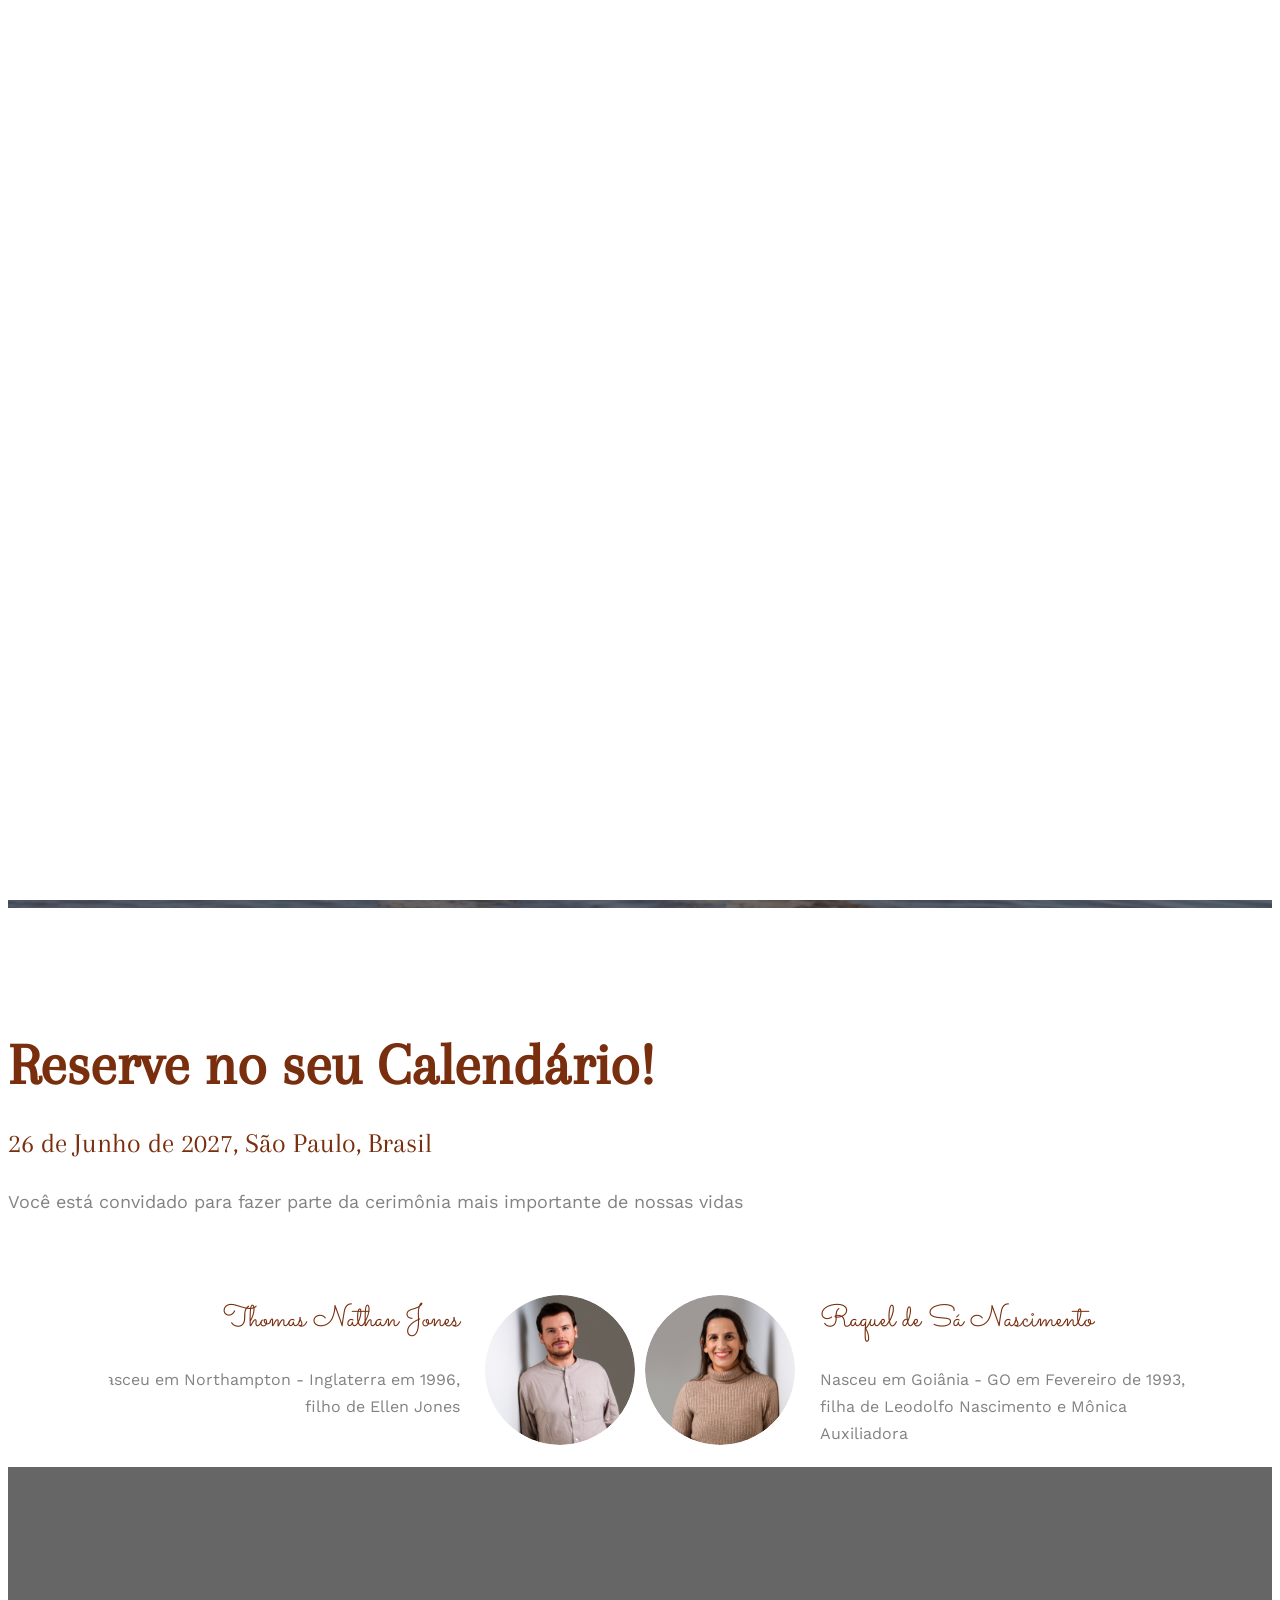
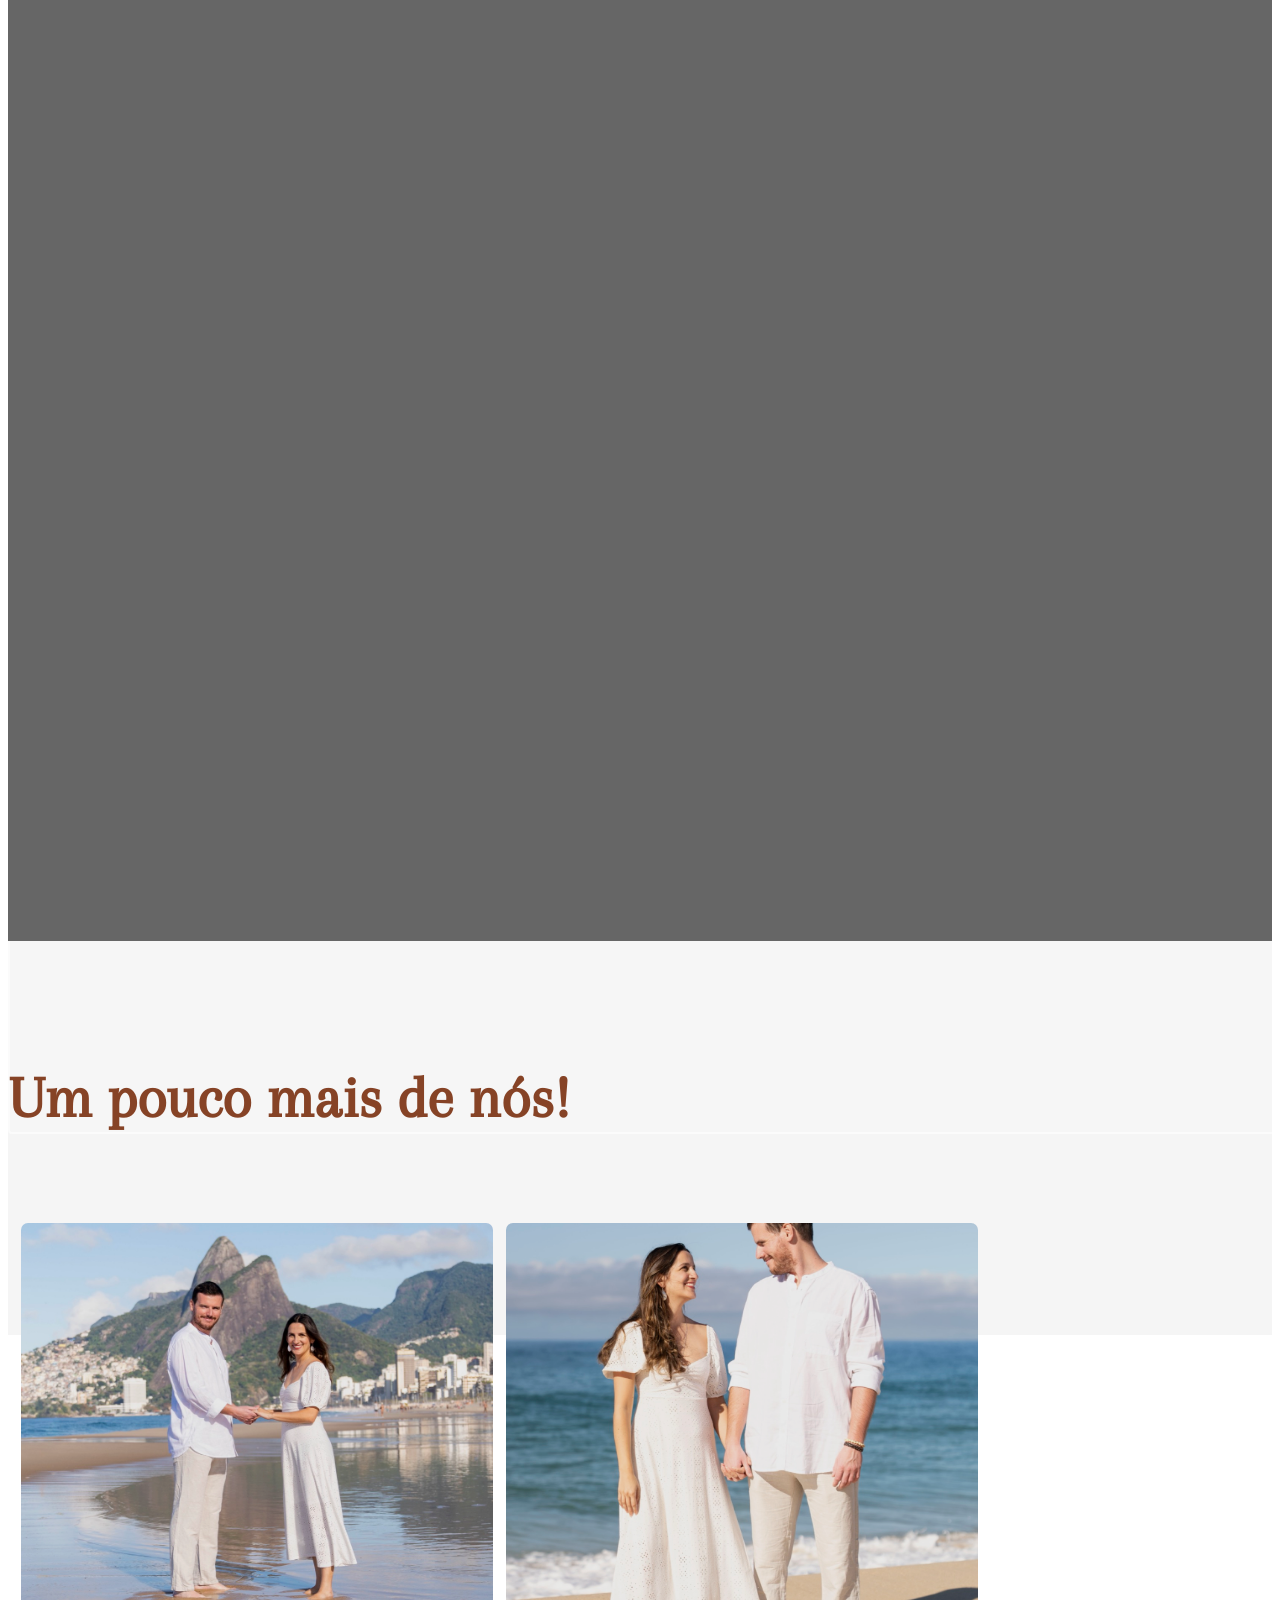
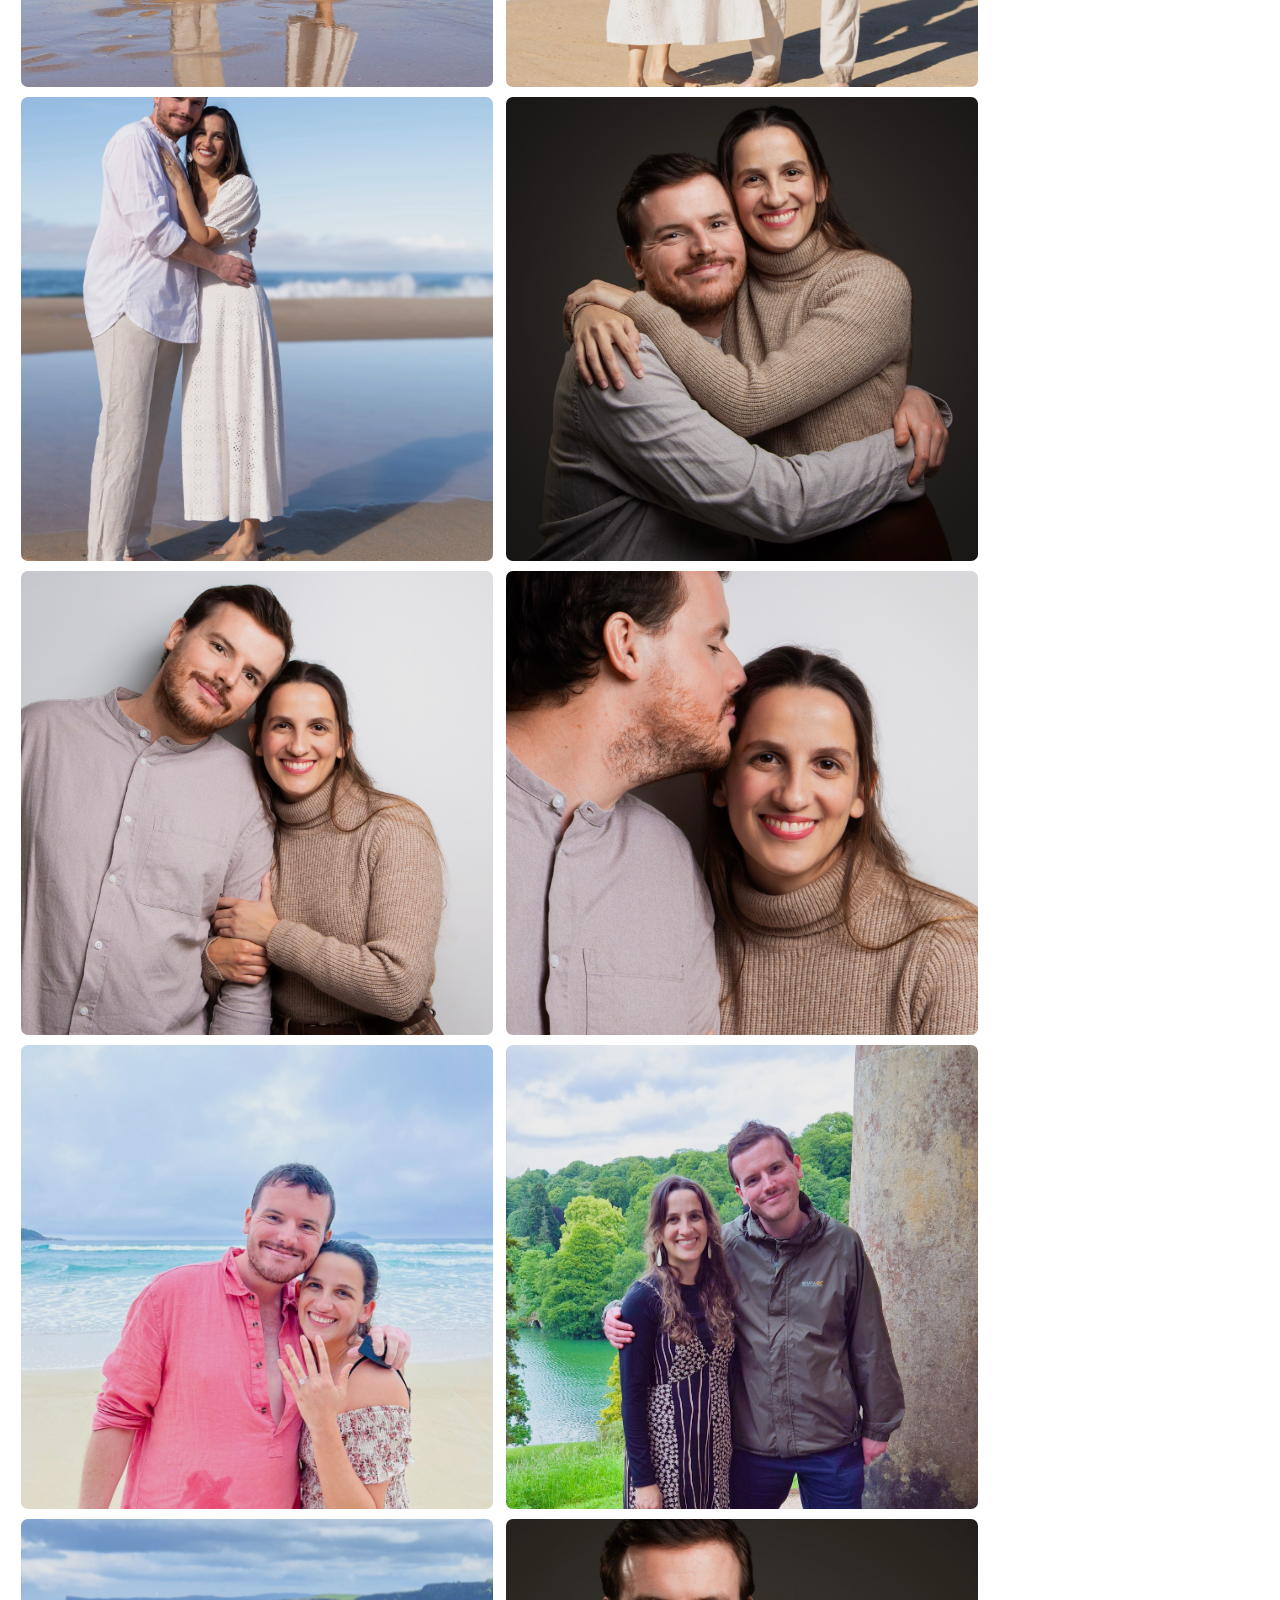
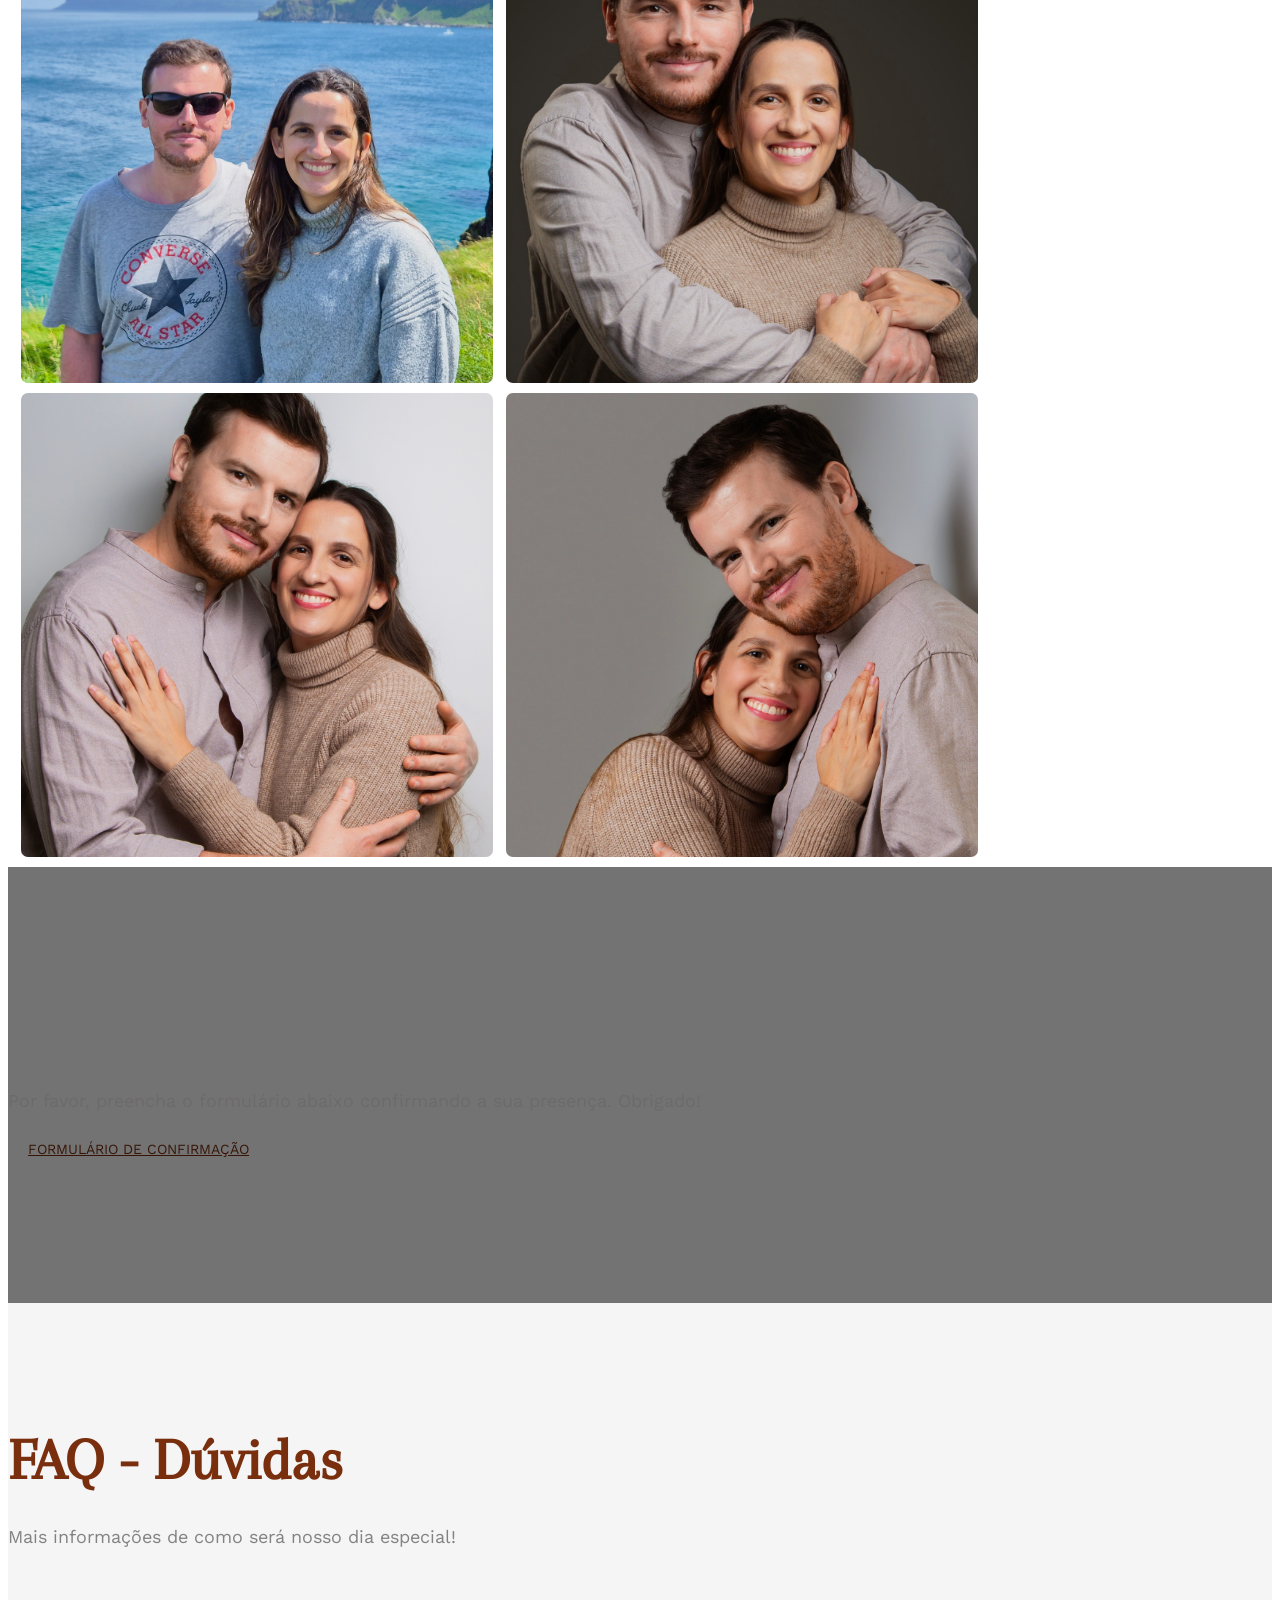
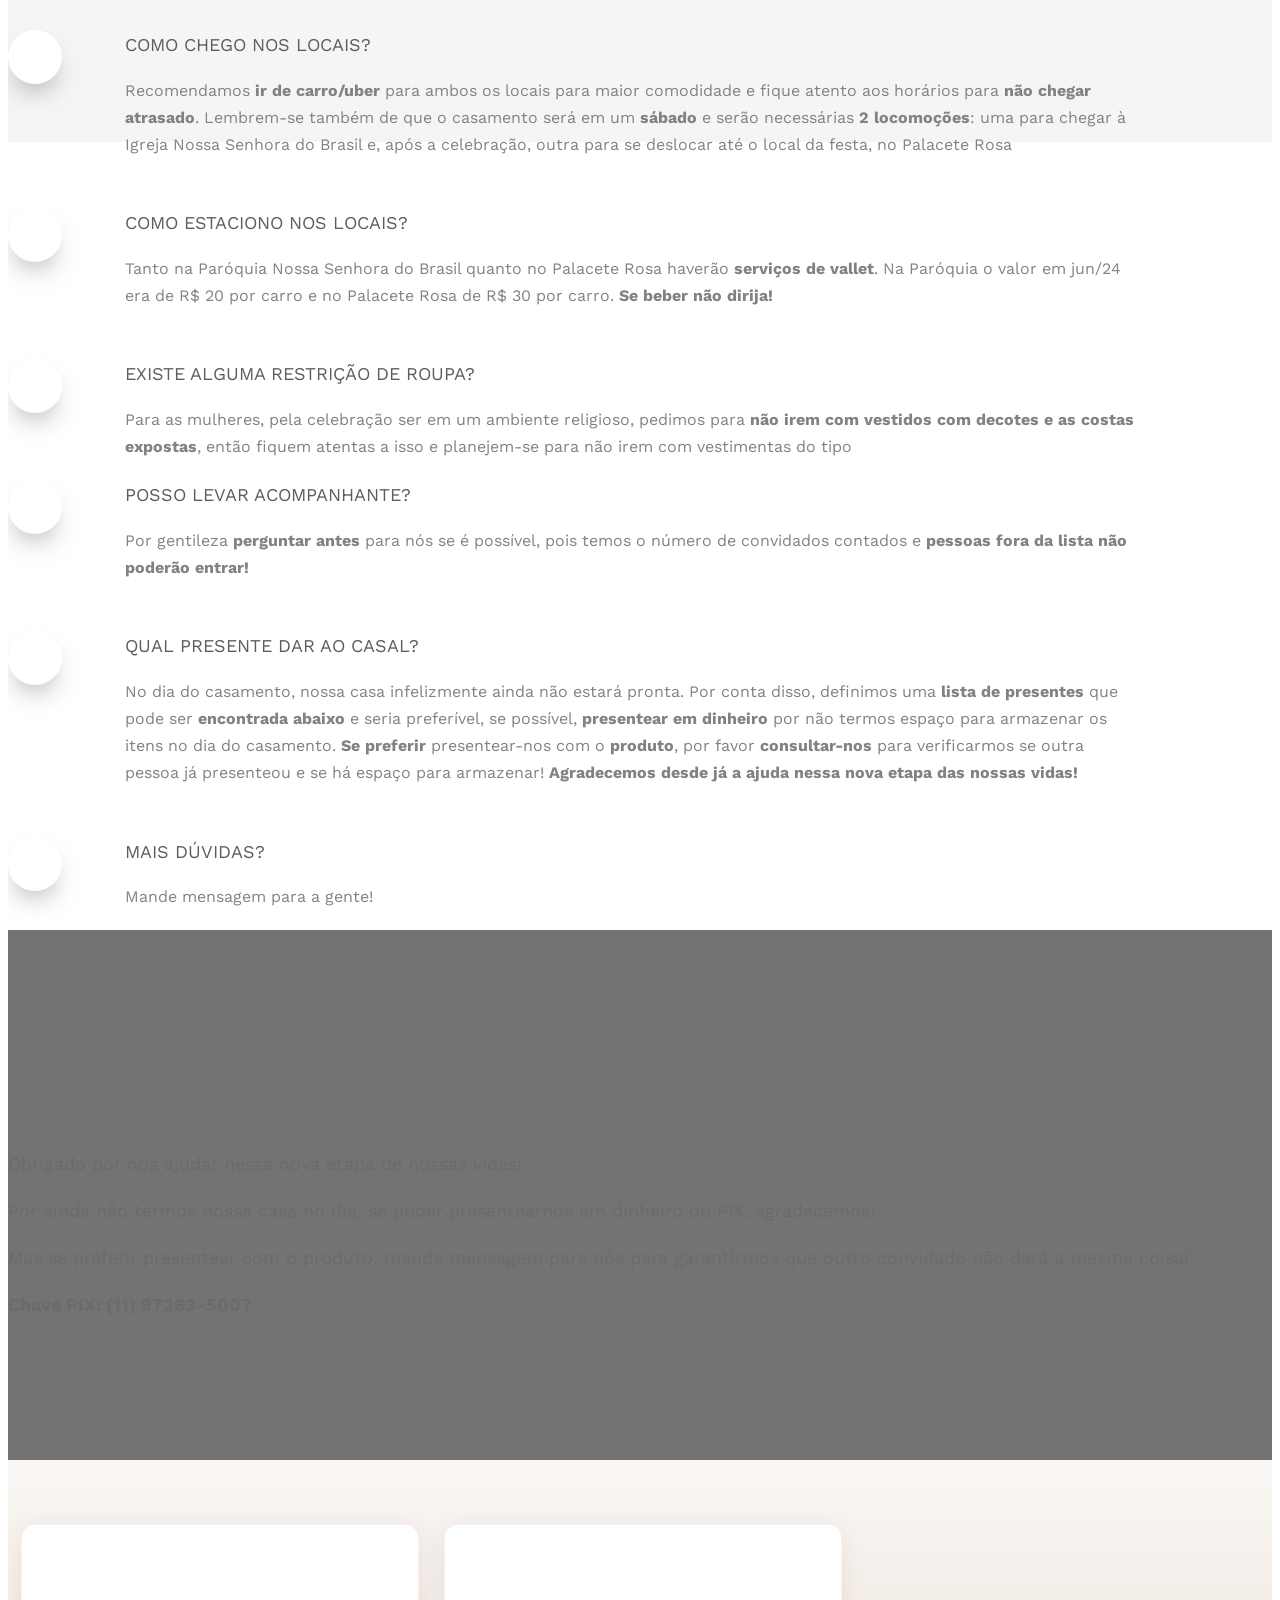
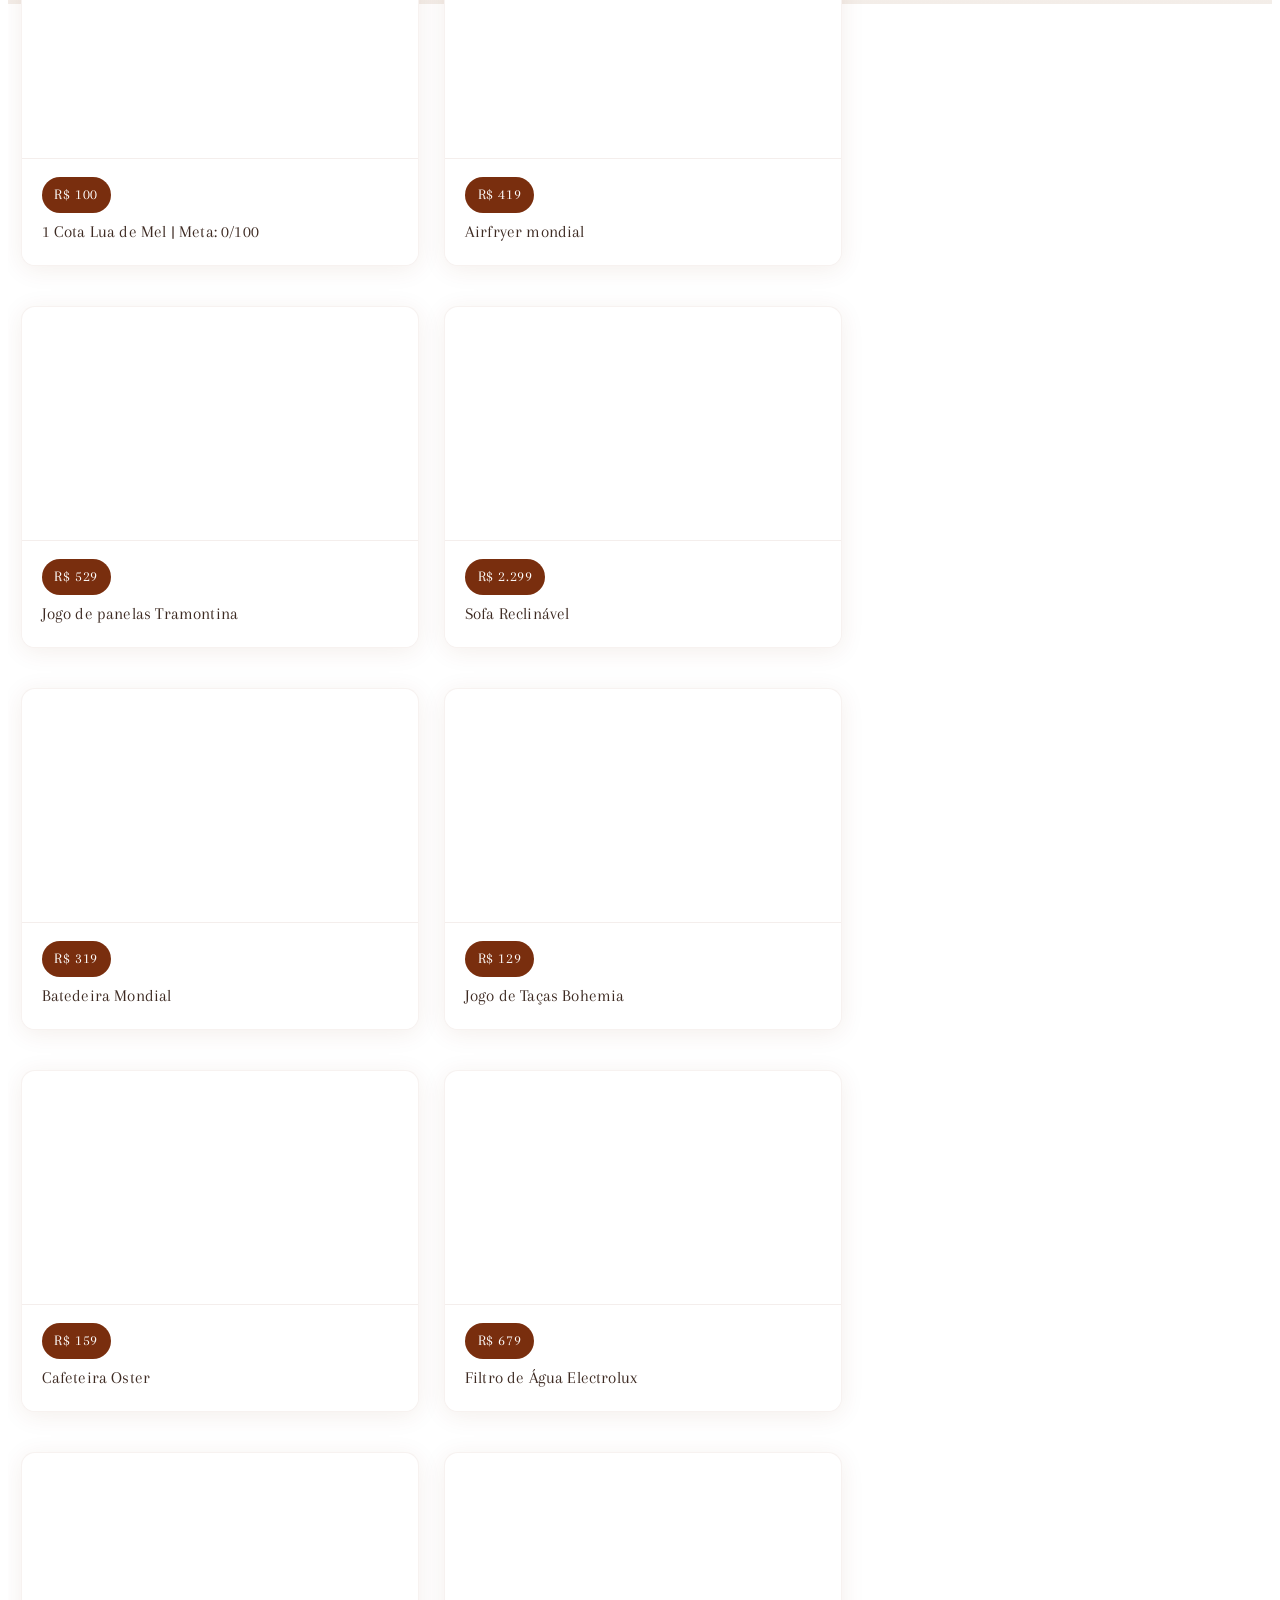
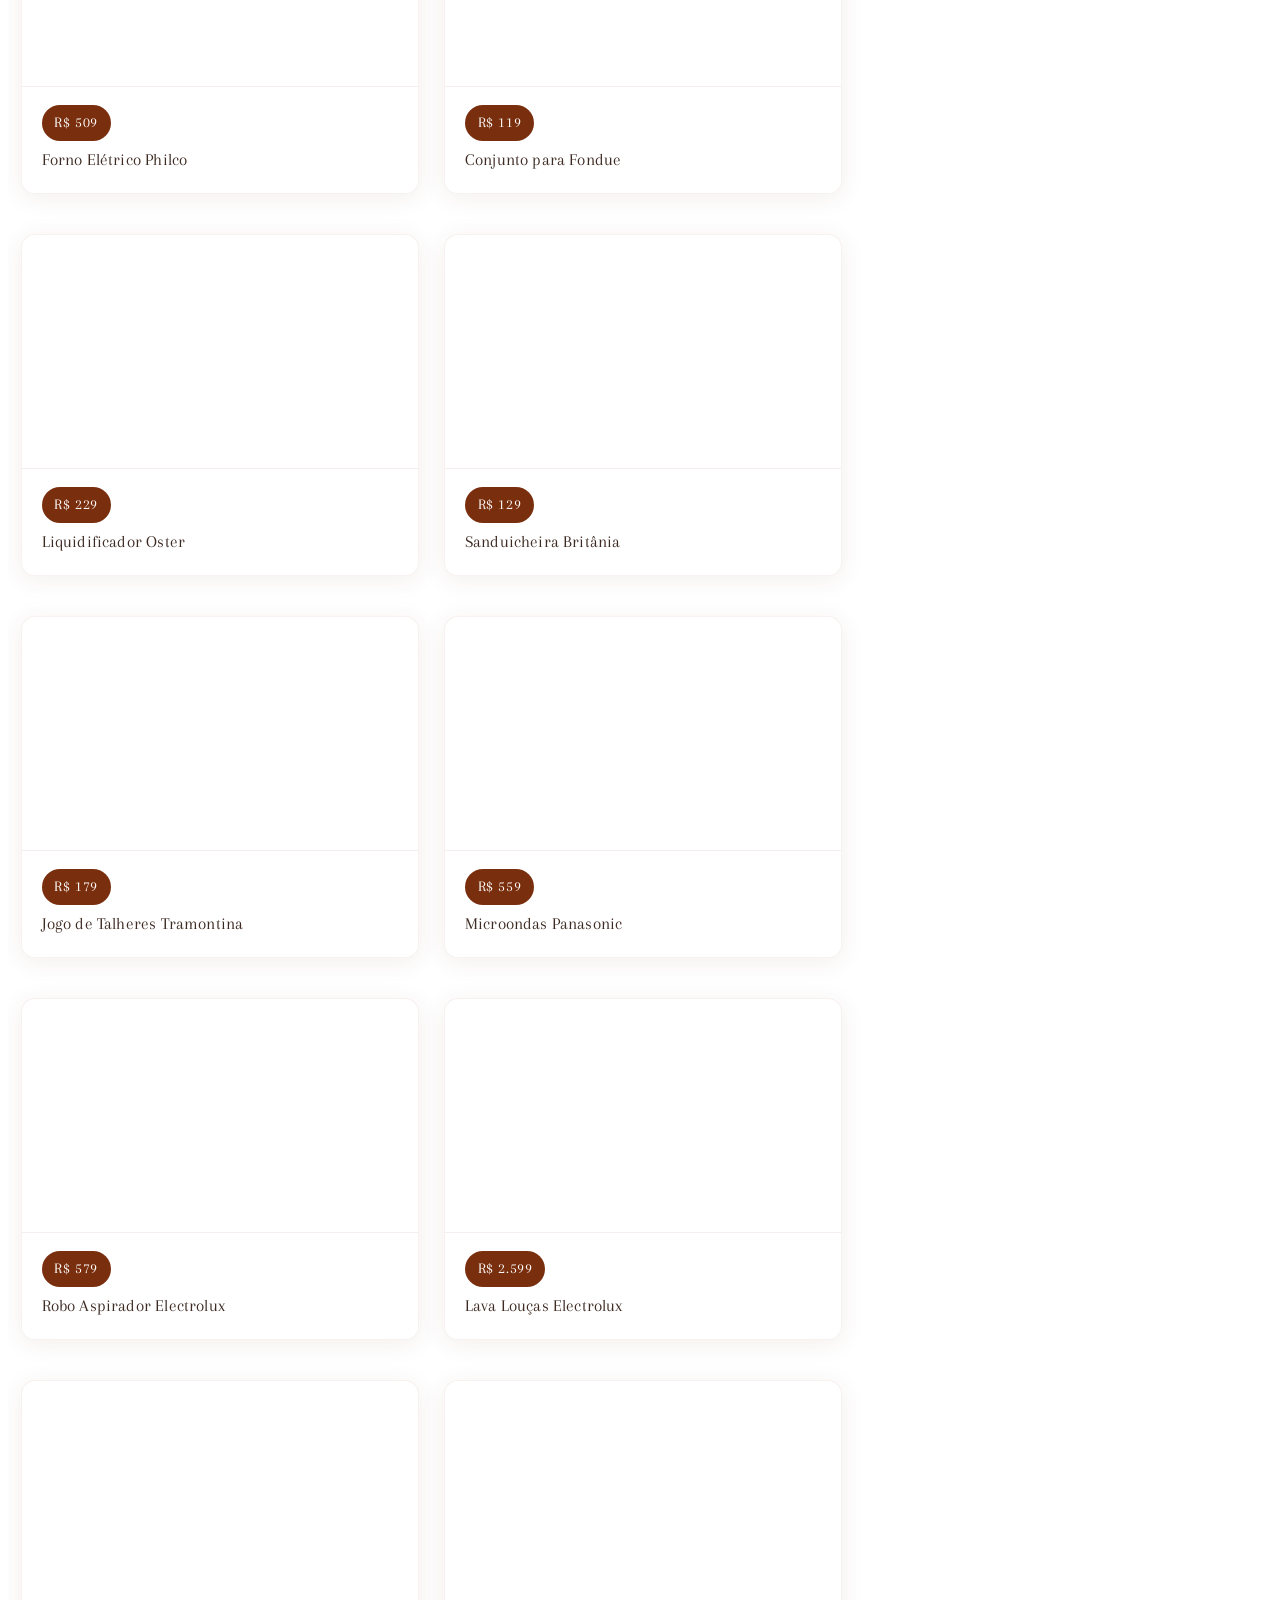
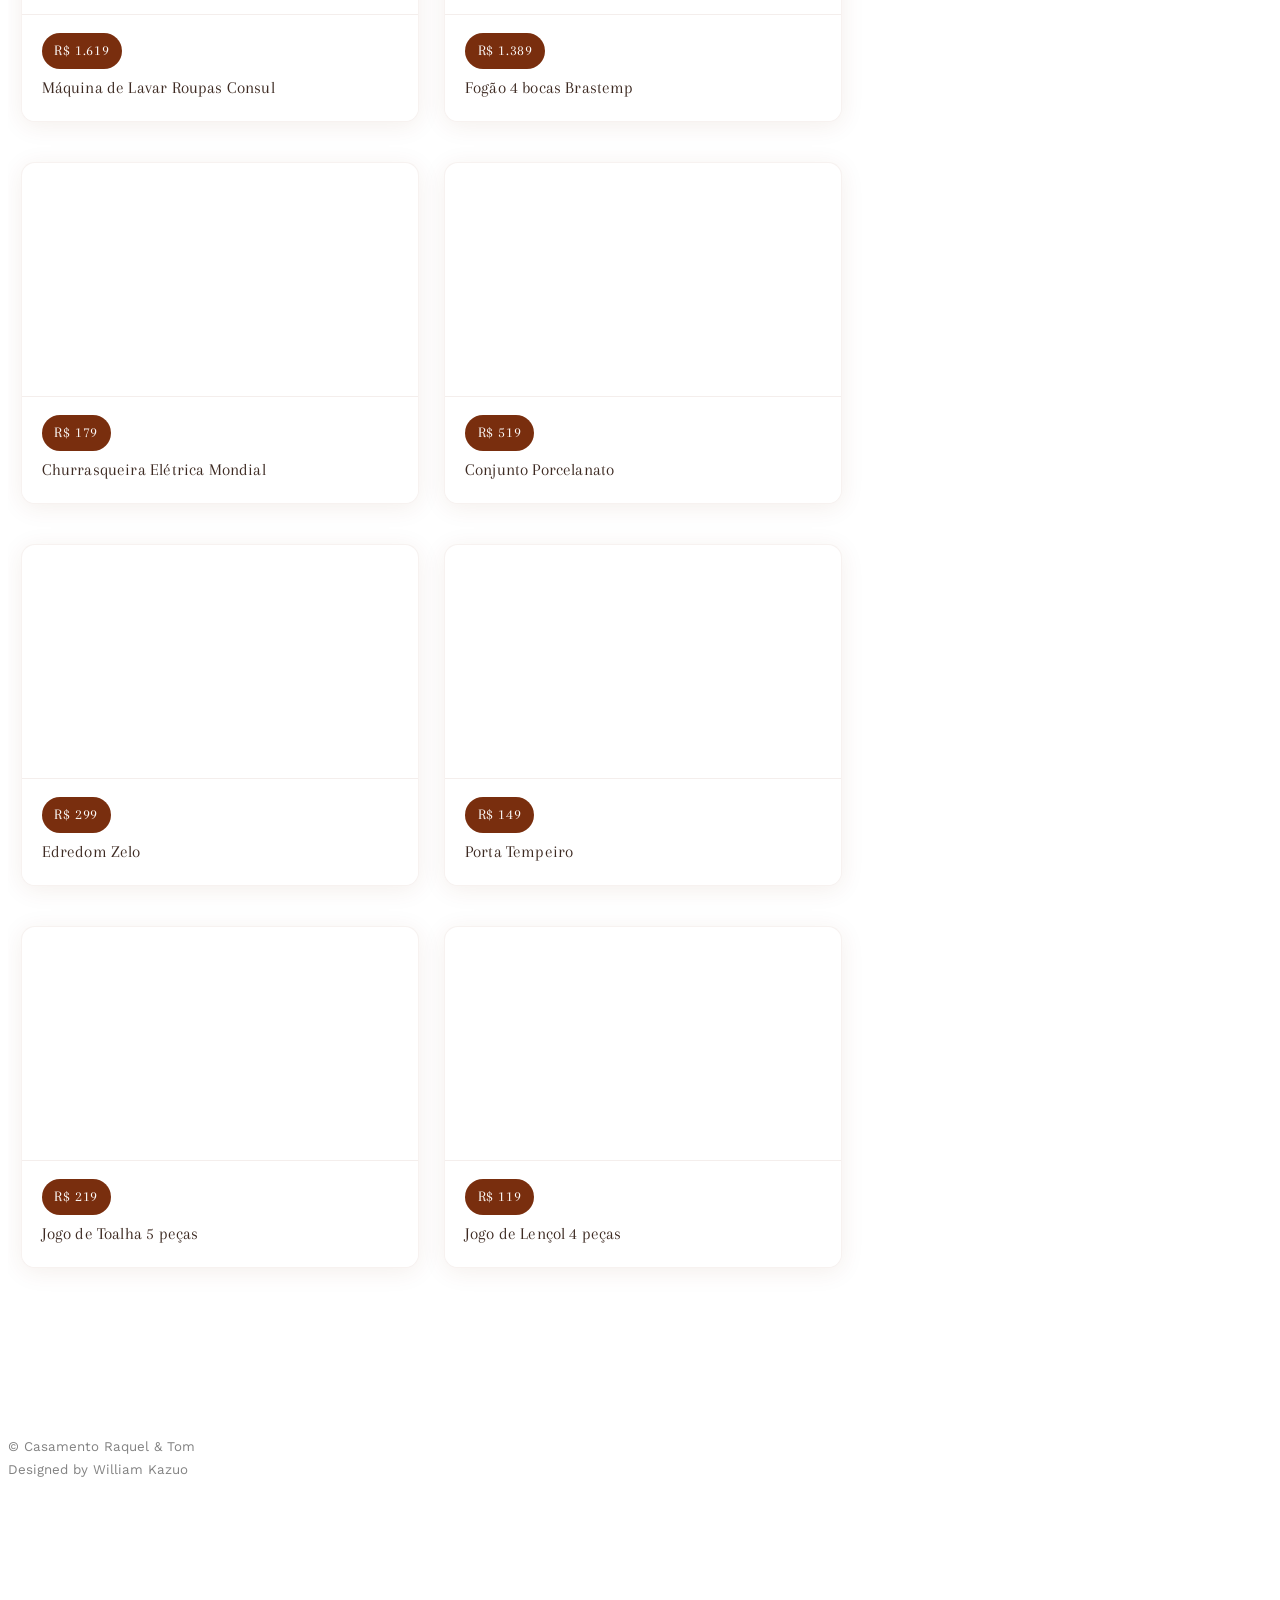
==== index.html @ 631d385f "Launch Raquel and Thomas wedding site for GitHub Pages. Update gallery, couple photos, wedding date," ====
<!DOCTYPE html>
<!--[if lt IE 7]>      <html class="no-js lt-ie9 lt-ie8 lt-ie7"> <![endif]-->
<!--[if IE 7]>         <html class="no-js lt-ie9 lt-ie8"> <![endif]-->
<!--[if IE 8]>         <html class="no-js lt-ie9"> <![endif]-->
<!--[if gt IE 8]><!--> <html class="no-js"> <!--<![endif]-->
	<head>
	<meta charset="utf-8">
	<meta http-equiv="X-UA-Compatible" content="IE=edge">
	<title>Casamento Raquel e Tom</title>
	<meta name="viewport" content="width=device-width, initial-scale=1">
	<!-- <meta name="description" content="Free HTML5 Template by FREEHTML5.CO" />
	<meta name="keywords" content="free html5, free template, free bootstrap, html5, css3, mobile first, responsive" />
	<meta name="author" content="FREEHTML5.CO" /> -->

  <!-- 
	//////////////////////////////////////////////////////

	FREE HTML5 TEMPLATE 
	DESIGNED & DEVELOPED by FREEHTML5.CO
		
	Website: 		http://freehtml5.co/
	Email: 			info@freehtml5.co
	Twitter: 		http://twitter.com/fh5co
	Facebook: 		https://www.facebook.com/fh5co

	//////////////////////////////////////////////////////
	 -->

  	<!-- Facebook and Twitter integration -->
	<meta property="og:title" content=""/>
	<meta property="og:image" content=""/>
	<meta property="og:url" content=""/>
	<meta property="og:site_name" content=""/>
	<meta property="og:description" content=""/>
	<meta name="twitter:title" content="" />
	<meta name="twitter:image" content="" />
	<meta name="twitter:url" content="" />
	<meta name="twitter:card" content="" />

	<link href='https://fonts.googleapis.com/css?family=Work+Sans:400,300,600,400italic,700' rel='stylesheet' type='text/css'>
	<link href="https://fonts.googleapis.com/css2?family=Arapey:ital@0;1&family=Sacramento&display=swap" rel="stylesheet">
	
	<!-- Animate.css -->
	<link rel="stylesheet" href="css/animate.css">
	<!-- Icomoon Icon Fonts-->
	<link rel="stylesheet" href="css/icomoon.css">
	<!-- Bootstrap  -->
	<link rel="stylesheet" href="css/bootstrap.css">

	<!-- Magnific Popup -->
	<link rel="stylesheet" href="css/magnific-popup.css">

	<!-- Owl Carousel  -->
	<link rel="stylesheet" href="css/owl.carousel.min.css">
	<link rel="stylesheet" href="css/owl.theme.default.min.css">

	<!-- Theme style  -->
	<link rel="stylesheet" href="css/style.css">

	<!-- Modernizr JS -->
	<script src="js/modernizr-2.6.2.min.js"></script>
	<!-- FOR IE9 below -->
	<!--[if lt IE 9]>
	<script src="js/respond.min.js"></script>
	<![endif]-->

	</head>
	<body>
		
	<div class="fh5co-loader"></div>
	
	<div id="page">
	<nav class="fh5co-nav" role="navigation">
		<div class="container">
			<div class="row">
				<div class="col-xs-2">
					<div id="fh5co-logo"><a href="index.html">R&T</a></div>
				</div>
				<!-- <div class="col-xs-10 text-right menu-1">
					<ul>
						<li class="active"><a href="index.html">Início</a></li>
						<li class="has-dropdown">
							<a href="#id-data">Data</a>
							<a href="#id-local">Localização</a>
							<a href="#id-fotos">Galeria de Fotos</a>
							<a href="#id-formulario">Confirmar Presença</a>
							<a href="#id-faq">FAQ</a>
							<a href="#id-produtos">Lista de Presentes</a>
						</li>
					</ul>
				</div> -->
			</div>
			
		</div>
	</nav>

	<header id="fh5co-header" class="fh5co-cover" role="banner" style="background-image:url(images/pre_wedding_capa_site%202.jpg);">
		<div class="overlay"></div>
		<div class="container">
			<div class="row">
				<div class="col-md-8 col-md-offset-2 text-center">
					<div class="display-t">
						<div class="display-tc animate-box" data-animate-effect="fadeIn">
							<h1>Raquel &amp; Tom</h1>
							<h2>O dia mais esperado por nós está chegando!</h2>
							<div class="simply-countdown simply-countdown-one"></div>
						</div>
					</div>
				</div>
			</div>
		</div>
	</header>
	
	<!-- <header id="fh5co-header" class="fh5co-cover" role="banner" style="background-image:url(images/pre_wedding_bosque.jpg);" data-stellar-background-ratio="0.5">
		<div class="overlay"></div>
		<div class="container">
			<div class="row">
				<div class="col-md-8 col-md-offset-2 text-center">
					<div class="display-t">
						<div class="display-tc animate-box" data-animate-effect="fadeIn">
							<h1>Raquel &amp; Tom</h1>
							<h2>O dia mais esperado por nós está chegando!</h2>
							<div class="simply-countdown simply-countdown-one"></div>
							<p><a href="#" class="btn btn-default btn-sm">Save the date</a></p>
						</div>
					</div>
				</div>
			</div>
		</div>
	</header> -->


	<div id="fh5co-couple">
		<div class="container">
			<div class="row">
				<div class="col-md-8 col-md-offset-2 text-center fh5co-heading animate-box">
					<h2>Reserve no seu Calendário!</h2>
					<h3>26 de Junho de 2027, São Paulo, Brasil</h3>
					<p>Você está convidado para fazer parte da cerimônia mais importante de nossas vidas</p>
				</div>
			</div>
			<div class="couple-wrap animate-box">
				<div class="couple-half">
					<div class="groom">
						<img src="images/groom.jpg" alt="groom" class="img-responsive">
					</div>
					<div class="desc-groom">
						<h3>Thomas Nathan Jones</h3>
						<p>Nasceu em Northampton - Inglaterra em 1996, filho de Ellen Jones</p>
					</div>
				</div>
				<p class="heart text-center"><i class="icon-heart2"></i></p>
				<div class="couple-half">
					<div class="bride">
						<img src="images/bride.jpg" alt="bride" class="img-responsive">
					</div>
					<div class="desc-bride">
						<h3>Raquel de Sá Nascimento</h3>
						<p>Nasceu em Goiânia - GO em Fevereiro de 1993, filha de Leodolfo Nascimento e Mônica Auxiliadora</p>
					</div>
				</div>
			</div>
		</div>
	</div>

	<div id="fh5co-event" class="fh5co-bg" style="background-image:url(images/img_bg_3.jpg);">
		<div class="overlay"></div>
		<div class="container">
			<div class="row">
				<div class="col-md-8 col-md-offset-2 text-center fh5co-heading animate-box">
					<span>Localização e Horários</span>
					<h2>Detalhes do casamento</h2>
				</div>
			</div>
			<div class="row">
				<div class="display-t">
					<div class="display-tc">
						<div class="col-md-10 col-md-offset-1">
							<div class="col-md-6 col-sm-6 text-center">
								<div class="event-wrap animate-box">
									<h3>Cerimônia Principal</h3>
									<div class="event-col">
										<i class="icon-clock"></i>
										<span>16:30</span>
										<span>18:00</span>
									</div>
									<div class="event-col">
										<i class="icon-calendar"></i>
										<span>Sábado 26</span>
										<span>Junho, 2027</span>
									</div>
									<p>Nossa Senhora do Brasil</p>
									<iframe src="https://www.google.com/maps/embed?pb=!1m18!1m12!1m3!1d3656.9714851756394!2d-46.6751735882285!3d-23.569467578705954!2m3!1f0!2f0!3f0!3m2!1i1024!2i768!4f13.1!3m3!1m2!1s0x94ce577d17e29ce1%3A0xe2f8d3bf0f569d98!2sPar%C3%B3quia%20Nossa%20Senhora%20do%20Brasil!5e0!3m2!1spt-BR!2sbr!4v1696634106537!5m2!1spt-BR!2sbr" width="260" height="200" style="border:0;" allowfullscreen="" loading="lazy" referrerpolicy="no-referrer-when-downgrade"></iframe>
								</div>
							</div>
							<div class="col-md-6 col-sm-6 text-center">
								<div class="event-wrap animate-box">
									<h3>Festa de Casamento</h3>
									<div class="event-col">
										<i class="icon-clock"></i>
										<span>19:00</span>
										<span>23:00</span>
									</div>
									<div class="event-col">
										<i class="icon-calendar"></i>
										<span>Sábado 26</span>
										<span>Junho, 2027</span>
									</div>
									<p>Palacete Rosa</p>
									<iframe src="https://www.google.com/maps/embed?pb=!1m18!1m12!1m3!1d1776.2448850126837!2d-46.60852168227799!3d-23.58332086242448!2m3!1f0!2f0!3f0!3m2!1i1024!2i768!4f13.1!3m3!1m2!1s0x94ce5bde209d637d%3A0xde8287103c374ade!2sPalacete%20Rosa!5e0!3m2!1spt-BR!2sbr!4v1696634275129!5m2!1spt-BR!2sbr" width="260" height="200" style="border:0;" allowfullscreen="" loading="lazy" referrerpolicy="no-referrer-when-downgrade"></iframe>
								</div>
							</div>
						</div>
					</div>
				</div>
			</div>
		</div>
	</div>

	
	<div id="fh5co-gallery" class="fh5co-section-gray">
		<div class="container">
			<div class="row">
				<div class="col-md-8 col-md-offset-2 text-center fh5co-heading animate-box">
					<!-- <span>Um pouco mais de nós!</span> -->
					<h2>Um pouco mais de nós!</h2>
					<!-- <p>Far far away, behind the word mountains, far from the countries Vokalia and Consonantia, there live the blind texts.</p> -->
				</div>
			</div>
			<div class="row row-bottom-padded-md">
				<div class="col-md-12">
					<ul id="fh5co-gallery-list">
						
						<li class="one-third animate-box" data-animate-effect="fadeIn" style="background-image: url(images/gallery/rio_1.jpg); "> 
						</li>
						
						<li class="one-third animate-box" data-animate-effect="fadeIn" style="background-image: url(images/gallery/rio_2.jpg); ">
						</li>

						<li class="one-third animate-box" data-animate-effect="fadeIn" style="background-image: url(images/gallery/rio_3.jpg); ">
						</li>

						<li class="one-third animate-box" data-animate-effect="fadeIn" style="background-image: url(images/gallery/studio_mid_1.jpg); ">
						</li>

						<li class="one-third animate-box" data-animate-effect="fadeIn" style="background-image: url(images/gallery/studio_mid_2.jpg); ">
						</li>

						<li class="one-third animate-box" data-animate-effect="fadeIn" style="background-image: url(images/gallery/studio_mid_3.jpg); ">
						</li>

						<li class="one-third animate-box" data-animate-effect="fadeIn" style="background-image: url(images/gallery/travel_1.jpg); ">
						</li>

						<li class="one-third animate-box" data-animate-effect="fadeIn" style="background-image: url(images/gallery/travel_2.jpg); ">
						</li>

						<li class="one-third animate-box" data-animate-effect="fadeIn" style="background-image: url(images/gallery/travel_3.jpg); ">
						</li>

						<li class="one-third animate-box" data-animate-effect="fadeIn" style="background-image: url(images/gallery/studio_1.jpg); ">
						</li>

						<li class="one-third animate-box" data-animate-effect="fadeIn" style="background-image: url(images/gallery/studio_2.jpg); ">
						</li>

						<li class="one-third animate-box" data-animate-effect="fadeIn" style="background-image: url(images/gallery/studio_3.jpg); ">
						</li>

					</ul>		
				</div>
			</div>
		</div>
	</div>

	<div id="fh5co-started" class="fh5co-bg" style="background-image:url(images/img_bg_4.jpg);">
		<div class="overlay"></div>
		<div class="container">
			<div class="row animate-box">
				<div class="col-md-8 col-md-offset-2 text-center fh5co-heading">
					<h2>Você irá celebrar com a gente?</h2>
					<p>Por favor, preencha o formulário abaixo confirmando a sua presença. Obrigado!</p>
					<p><a href="https://forms.gle/J3HtWpuKausVk1jC8" class="btn btn-default btn-sm">Formulário de confirmação</a></p>

				</div>
			</div>
			<!-- <div class="row animate-box">
				<div class="col-md-10 col-md-offset-1">
					<form class="form-inline">
						<div class="col-md-4 col-sm-4">
							<div class="form-group">
								<label for="name" class="sr-only">Nome</label>
								<input type="name" class="form-control" id="name" placeholder="Name">
							</div>
						</div>
						<div class="col-md-4 col-sm-4">
							<div class="form-group">
								<label for="email" class="sr-only">Email</label>
								<input type="email" class="form-control" id="email" placeholder="Email">
							</div>
						</div>
						<div class="col-md-4 col-sm-4">
							<button type="submit" class="btn btn-default btn-block">Eu vou</button>
						</div>
					</form>
				</div>
			</div> -->
		</div>
	</div>

	
	<div id="fh5co-services" class="fh5co-section-gray">
		<div class="container">
			<div class="row animate-box">
				<div class="col-md-8 col-md-offset-2 text-center fh5co-heading">
					<h2>FAQ - Dúvidas</h2>
					<p>Mais informações de como será nosso dia especial!</p>
				</div>
			</div>
			
			<div class="row">
				<div class="col-md-6">
					
					<div class="feature-left animate-box" data-animate-effect="fadeInLeft">
						<span class="icon">
							<i class="icon-location-pin"></i>
						</span>
						<div class="feature-copy">
							<h3>Como chego nos locais?</h3>
							<p>Recomendamos <strong>ir de carro/uber</strong> para ambos os locais para maior comodidade e fique atento aos horários para <strong>não chegar atrasado</strong>. Lembrem-se também de que o casamento será em um <strong>sábado</strong> e serão necessárias <strong>2 locomoções</strong>: uma para chegar à Igreja Nossa Senhora do Brasil e, após a celebração, outra para se deslocar até o local da festa, no Palacete Rosa</p>
						</div>
					</div>

					<div class="feature-left animate-box" data-animate-effect="fadeInLeft">
						<span class="icon">
							<i class="icon-location2"></i>
						</span>
						<div class="feature-copy">
							<h3>Como estaciono nos locais?</h3>
							<p>Tanto na Paróquia Nossa Senhora do Brasil quanto no Palacete Rosa haverão <strong>serviços de vallet</strong>. Na Paróquia o valor em jun/24 era de R$ 20 por carro e no Palacete Rosa de R$ 30 por carro. <strong>Se beber não dirija!</strong></p>
						</div>
					</div>

					<div class="feature-left animate-box" data-animate-effect="fadeInLeft">
						<span class="icon">
							<i class="icon-hand"></i>
						</span>
						<div class="feature-copy">
							<h3>Existe alguma restrição de roupa?</h3>
							<p>Para as mulheres, pela celebração ser em um ambiente religioso, pedimos para <strong>não irem com vestidos com decotes e as costas expostas</strong>, então fiquem atentas a isso e planejem-se para não irem com vestimentas do tipo</p>
						</div>
					</div>

				</div>
				
				<div class="col-md-6">
					
					<div class="feature-left animate-box" data-animate-effect="fadeInLeft">
						<span class="icon">
							<i class="icon-head"></i>
						</span>
						<div class="feature-copy">
							<h3>Posso levar acompanhante?</h3>
							<p>Por gentileza <strong>perguntar antes </strong>para nós se é possível, pois temos o número de convidados contados e <strong>pessoas fora da lista não poderão entrar!</strong></p>
						</div>
					</div>
	
					<div class="feature-left animate-box" data-animate-effect="fadeInLeft">
						<span class="icon">
							<i class="icon-shopping-bag"></i>
						</span>
						<div class="feature-copy">
							<h3>Qual presente dar ao casal?</h3>
							<p>No dia do casamento, nossa casa infelizmente ainda não estará pronta. Por conta disso, definimos uma <strong>lista de presentes </strong>que pode ser <strong>encontrada abaixo</strong> e seria preferível, se possível,  <strong>presentear em dinheiro</strong> por não termos espaço para armazenar os itens no dia do casamento. <strong>Se preferir </strong>presentear-nos com o <strong>produto</strong>, por favor <strong>consultar-nos </strong>para verificarmos se outra pessoa já presenteou e se há espaço para armazenar! <strong>Agradecemos desde já a ajuda nessa nova etapa das nossas vidas!</strong></p>
						</div>
					</div>

					<div class="feature-left animate-box" data-animate-effect="fadeInLeft">
						<span class="icon">
							<i class="icon-info"></i>
						</span>
						<div class="feature-copy">
							<h3>Mais Dúvidas?</h3>
							<p>Mande mensagem para a gente!</p>
						</div>
					</div>
				</div>

			</div>

		</div>
	</div>


	<div id="fh5co-started" class="fh5co-bg" style="background-image:url(images/img_bg_5.jpg);">
		<div class="overlay"></div>
		<div class="container">
			<div class="row animate-box">
				<div class="col-md-8 col-md-offset-2 text-center fh5co-heading">
					<h2>Lista de presentes</h2>
					<p>Obrigado por nos ajudar nessa nova etapa de nossas vidas!</p> 
					<p>Por ainda não termos nossa casa no dia, se puder presentearnos em dinheiro ou PIX, agradecemos!</p>
					<p>Mas se preferir presentear com o produto, manda mensagem para nós para garantirmos que outro convidado não dará a mesma coisa!</p> 
					<p> <strong> Chave PIX: (11) 97263-5007</strong></p>
				</div>
			</div>
		</div>
	</div>
	
	<div id="fh5co-gifts" class="fh5co-section-gray gift-registry">
		<div class="container">
			<!-- <div class="row">
				<div class="col-md-8 col-md-offset-2 text-center fh5co-heading animate-box">
					<span>Quer nos ajudar na nossa nova etapa da vida?</span>
					<h2>Lista de presentes!</h2>
					<p>Agradecemos qualquer ajuda nessa nossa nova etapa! Se puder, por ainda não termos nossa casa, presentearnos em dinheiro ou PIX, agradecemos! Mas claro, se preferir presentear alguma outra coisa, manda mensagem para nós só para garantirmos que outro convidado não dará a mesma coisa! <strong> Chave PIX: (11) 97263-5007</strong></p>
				</div>
			</div> -->
			<div class="row row-bottom-padded-md">
				<div class="col-md-12">
					<ul id="fh5co-gifts-list" class="gift-registry-list">
						
					<li class="one-third animate-box" data-animate-effect="fadeIn" style="background-image: url(images/produtos/honeymoon.png); "> 
						<!-- <a href="#"> -->
							<div class="case-studies-summary">
								<span>R$ 100</span>
								<h2> 1 Cota Lua de Mel | Meta: 0/100 </h2>
							</div>
						</a>
					</li>
					
					<li class="one-third animate-box" data-animate-effect="fadeIn" style="background-image: url(images/produtos/airfryer1.jpg); "> 
						<!-- <a href="#"> -->
							<div class="case-studies-summary">
								<span>R$ 419</span>
								<h2>Airfryer mondial</h2>
							</div>
						</a>
					</li>
					
					<li class="one-third animate-box" data-animate-effect="fadeIn" style="background-image: url(images/produtos/panelas1.png); ">
						<!-- <a href="#" class="color-2"> -->
							<div class="case-studies-summary">
								<span>R$ 529</span>
								<h2>Jogo de panelas Tramontina</h2>
							</div>
						</a>
					</li>

					<li class="one-third animate-box" data-animate-effect="fadeIn" style="background-image: url(images/produtos/sofa1.png); ">
						<!-- <a href="#" class="color-3"> -->
							<div class="case-studies-summary">
								<span>R$ 2.299</span>
								<h2>Sofa Reclinável</h2>
							</div>
						</a>
					</li>

					<li class="one-third animate-box" data-animate-effect="fadeIn" style="background-image: url(images/produtos/batededeira1.jpg); ">
						<!-- <a href="#" class="color-3"> -->
							<div class="case-studies-summary">
								<span>R$ 319</span>
								<h2>Batedeira Mondial</h2>
							</div>
						</a>
					</li>

					<li class="one-third animate-box" data-animate-effect="fadeIn" style="background-image: url(images/produtos/taças1.jpg); ">
						<!-- <a href="#" class="color-3"> -->
							<div class="case-studies-summary">
								<span>R$ 129</span>
								<h2>Jogo de Taças Bohemia</h2>
							</div>
						</a>
					</li>

					<li class="one-third animate-box" data-animate-effect="fadeIn" style="background-image: url(images/produtos/cafeteira1.jpg); ">
						<!-- <a href="#" class="color-3"> -->
							<div class="case-studies-summary">
								<span>R$ 159</span>
								<h2>Cafeteira Oster</h2>
							</div>
						</a>
					</li>

					<li class="one-third animate-box" data-animate-effect="fadeIn" style="background-image: url(images/produtos/filtro_agua1.jpg); ">
						<!-- <a href="#" class="color-3"> -->
							<div class="case-studies-summary">
								<span>R$ 679</span>
								<h2>Filtro de Água Electrolux</h2>
							</div>
						</a>
					</li>

					<li class="one-third animate-box" data-animate-effect="fadeIn" style="background-image: url(images/produtos/forno_eletrico1.jpg); ">
						<!-- <a href="#" class="color-3"> -->
							<div class="case-studies-summary">
								<span>R$ 509</span>
								<h2>Forno Elétrico Philco</h2>
							</div>
						</a>
					</li>

					<li class="one-third animate-box" data-animate-effect="fadeIn" style="background-image: url(images/produtos/fondue1.jpg); ">
						<!-- <a href="#" class="color-3"> -->
							<div class="case-studies-summary">
								<span>R$ 119</span>
								<h2>Conjunto para Fondue</h2>
							</div>
						</a>
					</li>

					<li class="one-third animate-box" data-animate-effect="fadeIn" style="background-image: url(images/produtos/liquidificador1.jpg); ">
						<!-- <a href="#" class="color-3"> -->
							<div class="case-studies-summary">
								<span>R$ 229</span>
								<h2>Liquidificador Oster</h2>
							</div>
						</a>
					</li>

					<li class="one-third animate-box" data-animate-effect="fadeIn" style="background-image: url(images/produtos/sanduicheira1.jpg); ">
						<!-- <a href="#" class="color-3"> -->
							<div class="case-studies-summary">
								<span>R$ 129</span>
								<h2>Sanduicheira Britânia</h2>
							</div>
						</a>
					</li>

					<li class="one-third animate-box" data-animate-effect="fadeIn" style="background-image: url(images/produtos/talheres1.jpg); ">
						<!-- <a href="#" class="color-3"> -->
							<div class="case-studies-summary">
								<span>R$ 179</span>
								<h2>Jogo de Talheres Tramontina</h2>
							</div>
						</a>
					</li>

					<li class="one-third animate-box" data-animate-effect="fadeIn" style="background-image: url(images/produtos/microondas1.jpg); ">
						<!-- <a href="#" class="color-3"> -->
							<div class="case-studies-summary">
								<span>R$ 559</span>
								<h2>Microondas Panasonic</h2>
							</div>
						</a>
					</li>

					<li class="one-third animate-box" data-animate-effect="fadeIn" style="background-image: url(images/produtos/robo_aspirador1.jpg); ">
						<!-- <a href="#" class="color-3"> -->
							<div class="case-studies-summary">
								<span>R$ 579</span>
								<h2>Robo Aspirador Electrolux</h2>
							</div>
						</a>
					</li>

					<li class="one-third animate-box" data-animate-effect="fadeIn" style="background-image: url(images/produtos/lava_louças1.jpg); ">
						<!-- <a href="#" class="color-3"> -->
							<div class="case-studies-summary">
								<span>R$ 2.599</span>
								<h2>Lava Louças Electrolux</h2>
							</div>
						</a>
					</li>

					<li class="one-third animate-box" data-animate-effect="fadeIn" style="background-image: url(images/produtos/maquina_de_lavar1.jpg); ">
						<!-- <a href="#" class="color-3"> -->
							<div class="case-studies-summary">
								<span>R$ 1.619</span>
								<h2>Máquina de Lavar Roupas Consul</h2>
							</div>
						</a>
					</li>

					<li class="one-third animate-box" data-animate-effect="fadeIn" style="background-image: url(images/produtos/fogao1.jpg); ">
						<!-- <a href="#" class="color-3"> -->
							<div class="case-studies-summary">
								<span>R$ 1.389</span>
								<h2>Fogão 4 bocas Brastemp</h2>
							</div>
						</a>
					</li>

					<li class="one-third animate-box" data-animate-effect="fadeIn" style="background-image: url(images/produtos/churrasqueira1.png); ">
						<!-- <a href="#" class="color-3"> -->
							<div class="case-studies-summary">
								<span>R$ 179</span>
								<h2>Churrasqueira Elétrica Mondial</h2>
							</div>
						</a>
					</li>

					<li class="one-third animate-box" data-animate-effect="fadeIn" style="background-image: url(images/produtos/conjunto_porcelanato.png); ">
						<!-- <a href="#" class="color-3"> -->
							<div class="case-studies-summary">
								<span>R$ 519</span>
								<h2>Conjunto Porcelanato</h2>
							</div>
						</a>
					</li>

					<li class="one-third animate-box" data-animate-effect="fadeIn" style="background-image: url(images/produtos/edredom_zelo.png); ">
						<!-- <a href="#" class="color-3"> -->
							<div class="case-studies-summary">
								<span>R$ 299</span>
								<h2>Edredom Zelo</h2>
							</div>
						</a>
					</li>

					<li class="one-third animate-box" data-animate-effect="fadeIn" style="background-image: url(images/produtos/porta_tempeiro.png); ">
						<!-- <a href="#" class="color-3"> -->
							<div class="case-studies-summary">
								<span>R$ 149</span>
								<h2>Porta Tempeiro</h2>
							</div>
						</a>
					</li>

					<li class="one-third animate-box" data-animate-effect="fadeIn" style="background-image: url(images/produtos/jogo_toalha.png); ">
						<!-- <a href="#" class="color-3"> -->
							<div class="case-studies-summary">
								<span>R$ 219</span>
								<h2>Jogo de Toalha 5 peças</h2>
							</div>
						</a>
					</li>

					<li class="one-third animate-box" data-animate-effect="fadeIn" style="background-image: url(images/produtos/jogo_lençol.png); ">
						<!-- <a href="#" class="color-3"> -->
							<div class="case-studies-summary">
								<span>R$ 119</span>
								<h2>Jogo de Lençol 4 peças</h2>
							</div>
						</a>
					</li>

					</ul>		
				</div>
			</div>
		</div>
	</div>

	<footer id="fh5co-footer" role="contentinfo">
		<div class="container">

			<div class="row copyright">
				<div class="col-md-12 text-center">
					<p>
						<small class="block">&copy; Casamento Raquel & Tom</small> 
						<small class="block">Designed by William Kazuo</small> 
					</p>
				</div>
			</div>

		</div>
	</footer>
	</div>

	<div class="gototop js-top">
		<a href="#" class="js-gotop"><i class="icon-arrow-up"></i></a>
	</div>
	
	<!-- jQuery -->
	<script src="js/jquery.min.js"></script>
	<!-- jQuery Easing -->
	<script src="js/jquery.easing.1.3.js"></script>
	<!-- Bootstrap -->
	<script src="js/bootstrap.min.js"></script>
	<!-- Waypoints -->
	<script src="js/jquery.waypoints.min.js"></script>
	<!-- Carousel -->
	<script src="js/owl.carousel.min.js"></script>
	<!-- countTo -->
	<script src="js/jquery.countTo.js"></script>

	<!-- Stellar -->
	<script src="js/jquery.stellar.min.js"></script>
	<!-- Magnific Popup -->
	<script src="js/jquery.magnific-popup.min.js"></script>
	<script src="js/magnific-popup-options.js"></script>

	<!-- // <script src="https://cdnjs.cloudflare.com/ajax/libs/prism/0.0.1/prism.min.js"></script> -->
	<script src="js/simplyCountdown.js"></script>
	<!-- Main -->
	<script src="js/main.js"></script>

	<script>
    // Obtendo a data de hoje
    var today = new Date();

    // Definindo a data de destino (26 de junho de 2027)
    var targetDate = new Date('June 26, 2027 16:30:00');

    // Calculando a diferença em milissegundos entre as datas
    var timeDifference = targetDate.getTime() - today.getTime();

    // Convertendo a diferença de milissegundos para dias
    var daysRemaining = Math.floor(timeDifference / (1000 * 60 * 60 * 24));

    // default example
    simplyCountdown('.simply-countdown-one', {
        year: targetDate.getFullYear(),
        month: targetDate.getMonth() + 1,
        day: targetDate.getDate()
    });

    //jQuery example
    $('#simply-countdown-losange').simplyCountdown({
        year: targetDate.getFullYear(),
        month: targetDate.getMonth() + 1,
        day: targetDate.getDate(),
        enableUtc: false
    });
	</script>

	</body>
</html>
---- css/style.css ----
@font-face {
  font-family: 'icomoon';
  src: url("../fonts/icomoon/icomoon.eot?srf3rx");
  src: url("../fonts/icomoon/icomoon.eot?srf3rx#iefix") format("embedded-opentype"), url("../fonts/icomoon/icomoon.ttf?srf3rx") format("truetype"), url("../fonts/icomoon/icomoon.woff?srf3rx") format("woff"), url("../fonts/icomoon/icomoon.svg?srf3rx#icomoon") format("svg");
  font-weight: normal;
  font-style: normal;
}
/* =======================================================
*
* 	Template Style 
*
* ======================================================= */
body {
  font-family: "Work Sans", Arial, sans-serif;
  font-weight: 400;
  font-size: 16px;
  line-height: 1.7;
  color: #828282;
  background: #fff;
}

#page {
  position: relative;
  overflow-x: hidden;
  width: 100%;
  height: 100%;
  -webkit-transition: 0.5s;
  -o-transition: 0.5s;
  transition: 0.5s;
}
.offcanvas #page {
  overflow: hidden;
  position: absolute;
}
.offcanvas #page:after {
  -webkit-transition: 2s;
  -o-transition: 2s;
  transition: 2s;
  position: absolute;
  top: 0;
  right: 0;
  bottom: 0;
  left: 0;
  z-index: 101;
  background: rgba(0, 0, 0, 0.7);
  content: "";
}

a {
  color: #792e0e;
  -webkit-transition: 0.5s;
  -o-transition: 0.5s;
  transition: 0.5s;
}
a:hover, a:active, a:focus {
  color: #792e0e;
  outline: none;
  text-decoration: none;
}

p {
  margin-bottom: 20px;
}

h1, h2, h3, h4, h5, h6, figure {
  color: #000;
  font-family: "Work Sans", Arial, sans-serif;
  font-weight: 400;
  margin: 0 0 20px 0;
}

::-webkit-selection {
  color: #fff;
  background: #792e0e;
}

::-moz-selection {
  color: #fff;
  background: #792e0e;
}

::selection {
  color: #fff;
  background: #792e0e;
}

.fh5co-nav {
  position: absolute;
  top: 0;
  margin: 0;
  padding: 0;
  width: 100%;
  padding: 40px 0;
  z-index: 1001;
}
@media screen and (max-width: 768px) {
  .fh5co-nav {
    padding: 20px 0;
  }
}
.fh5co-nav #fh5co-logo {
  font-size: 40px;
  margin: 0;
  padding: 0;
  line-height: 40px;
  font-family: "Arapey", Georgia, serif;
}
.fh5co-nav a {
  padding: 5px 10px;
  color: #fff;
}
@media screen and (max-width: 768px) {
  .fh5co-nav .menu-1, .fh5co-nav .menu-2 {
    display: none;
  }
}
.fh5co-nav ul {
  padding: 0;
  margin: 2px 0 0 0;
}
.fh5co-nav ul li {
  padding: 0;
  margin: 0;
  list-style: none;
  display: inline;
}
.fh5co-nav ul li a {
  font-size: 14px;
  padding: 30px 10px;
  text-transform: uppercase;
  color: rgba(255, 255, 255, 0.5);
  -webkit-transition: 0.5s;
  -o-transition: 0.5s;
  transition: 0.5s;
}
.fh5co-nav ul li a:hover, .fh5co-nav ul li a:focus, .fh5co-nav ul li a:active {
  color: white;
}
.fh5co-nav ul li.has-dropdown {
  position: relative;
}
.fh5co-nav ul li.has-dropdown .dropdown {
  width: 130px;
  -webkit-box-shadow: 0px 14px 33px -9px rgba(0, 0, 0, 0.75);
  -moz-box-shadow: 0px 14px 33px -9px rgba(0, 0, 0, 0.75);
  box-shadow: 0px 14px 33px -9px rgba(0, 0, 0, 0.75);
  z-index: 1002;
  visibility: hidden;
  opacity: 0;
  position: absolute;
  top: 40px;
  left: 0;
  text-align: left;
  background: #fff;
  padding: 20px;
  -webkit-border-radius: 4px;
  -moz-border-radius: 4px;
  -ms-border-radius: 4px;
  border-radius: 4px;
  -webkit-transition: 0s;
  -o-transition: 0s;
  transition: 0s;
}
.fh5co-nav ul li.has-dropdown .dropdown:before {
  bottom: 100%;
  left: 40px;
  border: solid transparent;
  content: " ";
  height: 0;
  width: 0;
  position: absolute;
  pointer-events: none;
  border-bottom-color: #fff;
  border-width: 8px;
  margin-left: -8px;
}
.fh5co-nav ul li.has-dropdown .dropdown li {
  display: block;
  margin-bottom: 7px;
}
.fh5co-nav ul li.has-dropdown .dropdown li:last-child {
  margin-bottom: 0;
}
.fh5co-nav ul li.has-dropdown .dropdown li a {
  padding: 2px 0;
  display: block;
  color: #999999;
  line-height: 1.2;
  text-transform: none;
  font-size: 15px;
}
.fh5co-nav ul li.has-dropdown .dropdown li a:hover {
  color: #000;
}
.fh5co-nav ul li.has-dropdown:hover a, .fh5co-nav ul li.has-dropdown:focus a {
  color: #fff;
}
.fh5co-nav ul li.btn-cta a {
  color: #792e0e;
}
.fh5co-nav ul li.btn-cta a span {
  background: #fff;
  padding: 4px 20px;
  display: -moz-inline-stack;
  display: inline-block;
  zoom: 1;
  *display: inline;
  -webkit-transition: 0.3s;
  -o-transition: 0.3s;
  transition: 0.3s;
  -webkit-border-radius: 100px;
  -moz-border-radius: 100px;
  -ms-border-radius: 100px;
  border-radius: 100px;
}
.fh5co-nav ul li.btn-cta a:hover span {
  -webkit-box-shadow: 0px 14px 20px -9px rgba(0, 0, 0, 0.75);
  -moz-box-shadow: 0px 14px 20px -9px rgba(0, 0, 0, 0.75);
  box-shadow: 0px 14px 20px -9px rgba(0, 0, 0, 0.75);
}
.fh5co-nav ul li.active > a {
  color: #fff !important;
}

#fh5co-counter,
#fh5co-event,
.fh5co-bg {
  background-size: cover;
  background-position: top center;
  background-repeat: no-repeat;
  position: relative;
}

.fh5co-bg {
  background-position: center center;
  width: 100%;
  float: left;
  position: relative;
}

.fh5co-video {
  height: 450px;
  overflow: hidden;
  -webkit-border-radius: 7px;
  -moz-border-radius: 7px;
  -ms-border-radius: 7px;
  border-radius: 7px;
}
.fh5co-video a {
  z-index: 1001;
  position: absolute;
  top: 50%;
  left: 50%;
  margin-top: -45px;
  margin-left: -45px;
  width: 90px;
  height: 90px;
  display: table;
  text-align: center;
  background: #fff;
  -webkit-box-shadow: 0px 14px 30px -15px rgba(0, 0, 0, 0.75);
  -moz-box-shadow: 0px 14px 30px -15px rgba(0, 0, 0, 0.75);
  box-shadow: 0px 14px 30px -15px rgba(0, 0, 0, 0.75);
  -webkit-border-radius: 50%;
  -moz-border-radius: 50%;
  -ms-border-radius: 50%;
  border-radius: 50%;
}
.fh5co-video a i {
  text-align: center;
  display: table-cell;
  vertical-align: middle;
  font-size: 40px;
}
.fh5co-video .overlay {
  position: absolute;
  top: 0;
  left: 0;
  right: 0;
  bottom: 0;
  background: rgba(0, 0, 0, 0.5);
  -webkit-transition: 0.5s;
  -o-transition: 0.5s;
  transition: 0.5s;
}
.fh5co-video:hover .overlay {
  background: rgba(0, 0, 0, 0.7);
}
.fh5co-video:hover a {
  position: relative;
  -webkit-transform: scale(1.2);
  -moz-transform: scale(1.2);
  -ms-transform: scale(1.2);
  -o-transform: scale(1.2);
  transform: scale(1.2);
}


.fh5co-cover {
  height: 900px;
  background-size: cover;
  background-repeat: no-repeat;
  position: relative;
  width: 100%;
  background-position: center center;

}
#fh5co-header.fh5co-cover {
  background-position: center center !important;
}
.fh5co-cover .overlay {
  z-index: 0;
  position: absolute;
  bottom: 0;
  top: 0;
  left: 0;
  right: 0;
  background: rgba(0, 0, 0, 0.5);
}
.fh5co-cover > .fh5co-container {
  position: relative;
  z-index: 10;
}
@media screen and (max-width: 768px) {
  .fh5co-cover {
    height: 600px;
  }
}
.fh5co-cover .display-t,
.fh5co-cover .display-tc {
  height: 900px;
  display: table;
  width: 100%;
}
@media screen and (max-width: 768px) {
  .fh5co-cover .display-t,
  .fh5co-cover .display-tc {
    height: 600px;
  }
}
.fh5co-cover.fh5co-cover-sm {
  height: 600px;
}
@media screen and (max-width: 768px) {
  .fh5co-cover.fh5co-cover-sm {
    height: 400px;
  }
}
.fh5co-cover.fh5co-cover-sm .display-t,
.fh5co-cover.fh5co-cover-sm .display-tc {
  height: 600px;
  display: table;
  width: 100%;
}
@media screen and (max-width: 768px) {
  .fh5co-cover.fh5co-cover-sm .display-t,
  .fh5co-cover.fh5co-cover-sm .display-tc {
    height: 400px;
  }
}

#fh5co-counter,
#fh5co-event {
  height: 850px;
  float: left;
}
#fh5co-counter .display-t,
#fh5co-counter .display-tc,
#fh5co-event .display-t,
#fh5co-event .display-tc {
  height: 700px;
  display: table;
  width: 100%;
}

#fh5co-counter .fh5co-heading h2,
#fh5co-event .fh5co-heading h2 {
  color: #fff;
}
#fh5co-counter .fh5co-heading span,
#fh5co-event .fh5co-heading span {
  color: rgba(255, 255, 255, 0.5);
  text-transform: uppercase;
  font-size: 13px;
  letter-spacing: 2px;
  font-weight: 600;
}
#fh5co-counter .overlay,
#fh5co-event .overlay {
  position: absolute;
  top: 0;
  left: 0;
  right: 0;
  bottom: 0;
  background: rgba(0, 0, 0, 0.6);
}
@media screen and (max-width: 768px) {
  #fh5co-counter,
  #fh5co-event {
    height: inherit;
    padding: 7em 0;
  }
  #fh5co-counter .display-t,
  #fh5co-counter .display-tc,
  #fh5co-event .display-t,
  #fh5co-event .display-tc {
    height: inherit;
  }
}
#fh5co-counter .event-wrap,
#fh5co-event .event-wrap {
  border: 2px solid rgba(255, 255, 255, 0.5);
  background: rgba(255, 255, 255, 0.1);
  padding: 30px;
  width: 100%;
  float: left;
  -webkit-border-radius: 4px;
  -moz-border-radius: 4px;
  -ms-border-radius: 4px;
  border-radius: 4px;
}
@media screen and (max-width: 768px) {
  #fh5co-counter .event-wrap,
  #fh5co-event .event-wrap {
    margin-bottom: 10px;
  }
}
#fh5co-counter .event-wrap h3,
#fh5co-event .event-wrap h3 {
  font-size: 20px;
  color: #fff;
  border-bottom: 1px solid rgba(255, 255, 255, 0.5);
  display: block;
  padding-bottom: 20px;
  text-transform: uppercase;
  letter-spacing: 2px;
}
#fh5co-counter .event-wrap p, #fh5co-counter .event-wrap span,
#fh5co-event .event-wrap p,
#fh5co-event .event-wrap span {
  display: block;
  color: rgba(255, 255, 255, 0.8);
}
#fh5co-counter .event-wrap i,
#fh5co-event .event-wrap i {
  color: white;
  font-size: 20px;
}
#fh5co-counter .event-wrap .event-col,
#fh5co-event .event-wrap .event-col {
  width: 50%;
  float: left;
  margin-bottom: 30px;
}

#fh5co-counter {
  height: 600px;
}
@media screen and (max-width: 768px) {
  #fh5co-counter {
    height: auto;
  }
}

.timeline {
  list-style: none;
  padding: 20px 0 20px;
  position: relative;
}
.timeline:before {
  top: 0;
  bottom: 0;
  position: absolute;
  content: " ";
  width: 1px;
  background-color: #d4d4d4;
  left: 50%;
  margin-left: 0px;
}
@media screen and (max-width: 480px) {
  .timeline:before {
    margin-left: -64px;
  }
}
.timeline > li {
  margin-bottom: 20px;
  position: relative;
}
.timeline > li:before, .timeline > li:after {
  content: " ";
  display: table;
}
.timeline > li:after {
  clear: both;
}
.timeline > li > .timeline-panel {
  width: 40%;
  float: left;
  border: 1px solid #d4d4d4;
  padding: 30px;
  position: relative;
  -webkit-border-radius: 4px;
  -moz-border-radius: 4px;
  -ms-border-radius: 4px;
  border-radius: 4px;
}
.timeline > li > .timeline-panel:before {
  position: absolute;
  top: 80px;
  right: -15px;
  display: inline-block;
  border-top: 15px solid transparent;
  border-left: 15px solid #ccc;
  border-right: 0 solid #ccc;
  border-bottom: 15px solid transparent;
  content: " ";
}
.timeline > li > .timeline-panel:after {
  position: absolute;
  top: 81px;
  right: -14px;
  display: inline-block;
  border-top: 14px solid transparent;
  border-left: 14px solid #fff;
  border-right: 0 solid #fff;
  border-bottom: 14px solid transparent;
  content: " ";
}
@media screen and (max-width: 480px) {
  .timeline > li > .timeline-panel {
    width: 75% !important;
  }
  .timeline > li > .timeline-panel:before {
    top: 30px;
  }
  .timeline > li > .timeline-panel:after {
    top: 31px;
  }
}
.timeline > li > .timeline-badge {
  background-size: cover;
  background-position: top center;
  background-repeat: no-repeat;
  position: relative;
  color: #fff;
  width: 160px;
  height: 160px;
  line-height: 50px;
  font-size: 1.4em;
  text-align: center;
  position: absolute;
  top: 16px;
  left: 50%;
  margin-left: -80px;
  background-color: #999999;
  z-index: 100;
  -webkit-border-radius: 50%;
  -moz-border-radius: 50%;
  -ms-border-radius: 50%;
  border-radius: 50%;
}
@media screen and (max-width: 480px) {
  .timeline > li > .timeline-badge {
    width: 60px;
    height: 60px;
    margin-left: -20px !important;
  }
}
.timeline > li.timeline-inverted > .timeline-panel {
  float: right;
}
.timeline > li.timeline-inverted > .timeline-panel:before {
  border-left-width: 0;
  border-right-width: 15px;
  left: -15px;
  right: auto;
}
.timeline > li.timeline-inverted > .timeline-panel:after {
  border-left-width: 0;
  border-right-width: 14px;
  left: -14px;
  right: auto;
}

.timeline-title {
  margin-top: 0;
}

.date {
  display: block;
  margin-bottom: 20px;
  font-size: 13px;
  text-transform: uppercase;
  letter-spacing: 2px;
}

.timeline-body > p,
.timeline-body > ul {
  margin-bottom: 0;
}

.timeline-body > p + p {
  margin-top: 5px;
}

@media (max-width: 992px) {
  ul.timeline:before {
    left: 90px;
  }

  ul.timeline > li > .timeline-panel {
    width: calc(100% - 200px);
    width: -moz-calc(100% - 200px);
    width: -webkit-calc(100% - 200px);
  }

  ul.timeline > li > .timeline-badge {
    left: 15px;
    margin-left: 0;
    top: 16px;
  }

  ul.timeline > li > .timeline-panel {
    float: right;
  }

  ul.timeline > li > .timeline-panel:before {
    border-left-width: 0;
    border-right-width: 15px;
    left: -15px;
    right: auto;
  }

  ul.timeline > li > .timeline-panel:after {
    border-left-width: 0;
    border-right-width: 14px;
    left: -14px;
    right: auto;
  }
}
#fh5co-gallery-list {
  flex-wrap: wrap;
  -webkit-flex-wrap: wrap;
  -moz-flex-wrap: wrap;
  display: -webkit-box;
  display: -moz-box;
  display: -ms-flexbox;
  display: -webkit-flex;
  display: flex;
  position: relative;
  float: left;
  padding: 0;
  margin: 0;
  width: 100%;
}
#fh5co-gallery-list li {
  display: block;
  padding: 0;
  margin: 0 0 10px 1%;
  list-style: none;
  min-height: 400px;
  background-position: center center;
  background-size: cover;
  background-repeat: no-repeat;
  float: left;
  clear: left;
  position: relative;
  -webkit-border-radius: 7px;
  -moz-border-radius: 7px;
  -ms-border-radius: 7px;
  border-radius: 7px;
}
@media screen and (max-width: 480px) {
  #fh5co-gallery-list li {
    margin-left: 0;
  }
}
/* #fh5co-gallery-list li a { */
#fh5co-gallery-list li {
  min-height: 400px;
  padding: 2em;
  position: relative;
  width: 100%;
  display: block;
}
/* #fh5co-gallery-list li a:before { */
#fh5co-gallery-list li:before {
  position: absolute;
  top: 0;
  left: 0;
  right: 0;
  bottom: 0;
  content: "";
  z-index: 80;
  -webkit-transition: 0.5s;
  -o-transition: 0.5s;
  transition: 0.5s;
  -webkit-border-radius: 7px;
  -moz-border-radius: 7px;
  -ms-border-radius: 7px;
  border-radius: 7px;
  /* background: rgba(0, 0, 0, 0.2); */
  background: rgba(0, 0, 0, 0.08);
}
/* #fh5co-gallery-list li a:hover:before { */
#fh5co-gallery-list li:hover:before {
  background: rgba(243, 239, 239, 0.5);
}
/* #fh5co-gallery-list li a .case-studies-summary { */
#fh5co-gallery-list li .case-studies-summary {
  width: auto;
  bottom: 1em;
  left: 2em;
  right: 2em;
  position: absolute;
  z-index: 100;
}
@media screen and (max-width: 768px) {
  /* #fh5co-gallery-list li a .case-studies-summary { */
  #fh5co-gallery-list li .case-studies-summary {
    bottom: 1em;
    left: 1em;
    right: 1em;
  }
}
/* #fh5co-gallery-list li a .case-studies-summary span { */
#fh5co-gallery-list li .case-studies-summary span {
  text-transform: uppercase;
  letter-spacing: 2px;
  font-size: 15px;
  color: rgba(0, 0, 0, 0.7);
}
/* #fh5co-gallery-list li a .case-studies-summary h2 { */
#fh5co-gallery-list li .case-studies-summary h2 {
  color: #000000;
  margin-bottom: 0;
}
@media screen and (max-width: 768px) {
  /* #fh5co-gallery-list li a .case-studies-summary h2 { */
  #fh5co-gallery-list li .case-studies-summary h2 {
    font-size: 30px;
  }
}
#fh5co-gallery-list li.one-third {
  width: 32.3%;
}
@media screen and (max-width: 768px) {
  #fh5co-gallery-list li.one-third {
    width: 49%;
  }
}
@media screen and (max-width: 480px) {
  #fh5co-gallery-list li.one-third {
    width: 100%;
  }
}

#map {
  width: 100%;
  height: 500px;
  position: relative;
}
@media screen and (max-width: 768px) {
  #map {
    height: 200px;
  }
}

.fh5co-social-icons {
  margin: 0;
  padding: 0;
}
.fh5co-social-icons li {
  margin: 0;
  padding: 0;
  list-style: none;
  display: -moz-inline-stack;
  display: inline-block;
  zoom: 1;
  *display: inline;
}
.fh5co-social-icons li a {
  display: -moz-inline-stack;
  display: inline-block;
  zoom: 1;
  *display: inline;
  color: #792e0e;
  padding-left: 10px;
  padding-right: 10px;
}
.fh5co-social-icons li a i {
  font-size: 20px;
}

.fh5co-contact-info ul {
  padding: 0;
  margin: 0;
}
.fh5co-contact-info ul li {
  padding: 0 0 0 50px;
  margin: 0 0 30px 0;
  list-style: none;
  position: relative;
}
.fh5co-contact-info ul li:before {
  color: #792e0e;
  position: absolute;
  left: 0;
  top: .05em;
  font-family: 'icomoon';
  speak: none;
  font-style: normal;
  font-weight: normal;
  font-variant: normal;
  text-transform: none;
  line-height: 1;
  /* Better Font Rendering =========== */
  -webkit-font-smoothing: antialiased;
  -moz-osx-font-smoothing: grayscale;
}
.fh5co-contact-info ul li.address:before {
  font-size: 30px;
  content: "\e9d1";
}
.fh5co-contact-info ul li.phone:before {
  font-size: 23px;
  content: "\e9f4";
}
.fh5co-contact-info ul li.email:before {
  font-size: 23px;
  content: "\e9da";
}
.fh5co-contact-info ul li.url:before {
  font-size: 23px;
  content: "\e9af";
}

form label {
  font-weight: normal !important;
}

#fh5co-header .display-tc,
#fh5co-counter .display-tc,
.fh5co-cover .display-tc {
  display: table-cell !important;
  vertical-align: middle;
}

#fh5co-header .display-tc h1, 
#fh5co-header .display-tc h2,
#fh5co-header .display-tc ol,
#fh5co-counter .display-tc h1,
#fh5co-counter .display-tc h2,
.fh5co-cover .display-tc h1,
.fh5co-cover .display-tc h2 {
  margin: 0;
  padding: 0;
  color: white;
}
#fh5co-header .display-tc h1,
#fh5co-counter .display-tc h1,
.fh5co-cover .display-tc h1 {
  margin-bottom: 0px;
  font-size: 100px;
  line-height: 1.5;
  font-family: "Arapey", Georgia, serif;
}
@media screen and (max-width: 768px) {
  #fh5co-header .display-tc h1,
  #fh5co-counter .display-tc h1,
  .fh5co-cover .display-tc h1 {
    font-size: 40px;
  }
}
@media screen and (max-width: 480px) {
  #fh5co-header .display-tc h1,
  #fh5co-counter .display-tc h1,
  .fh5co-cover .display-tc h1 {
    font-size: 30px;
  }
}
#fh5co-header .display-tc h2,
#fh5co-header .display-tc ol,
#fh5co-counter .display-tc h2,
.fh5co-cover .display-tc h2 {
  font-size: 20px;
  line-height: 1.5;
  margin-bottom: 30px;
}
@media screen and (max-width: 480px) {
  #fh5co-header .display-tc h2,
  #fh5co-header .display-tc ol,
  #fh5co-counter .display-tc h2,
  .fh5co-cover .display-tc h2 {
    font-size: 16px;
  }
}
#fh5co-header .display-tc .btn,
#fh5co-counter .display-tc .btn,
.fh5co-cover .display-tc .btn,
#fh5co-started .fh5co-heading .btn {
  padding: 15px 20px;
  background: #fff !important;
  color: #792e0e;
  border: none !important;
  font-size: 14px;
  text-transform: uppercase;
}
#fh5co-header .display-tc .btn:hover,
#fh5co-counter .display-tc .btn:hover,
.fh5co-cover .display-tc .btn:hover,
#fh5co-started .fh5co-heading .btn:hover {
  background: #fff !important;
  -webkit-box-shadow: 0px 14px 30px -15px rgba(0, 0, 0, 0.75) !important;
  -moz-box-shadow: 0px 14px 30px -15px rgba(0, 0, 0, 0.75) !important;
  box-shadow: 0px 14px 30px -15px rgba(0, 0, 0, 0.75) !important;
}

#fh5co-counter {
  text-align: center;
}
#fh5co-counter .counter {
  font-size: 50px;
  margin-bottom: 10px;
  color: #fff;
  font-weight: 100;
  display: block;
}
#fh5co-counter .counter-label {
  margin-bottom: 0;
  text-transform: uppercase;
  color: rgba(255, 255, 255, 0.5);
  letter-spacing: .1em;
}
@media screen and (max-width: 768px) {
  #fh5co-counter .feature-center {
    margin-bottom: 50px;
  }
}
#fh5co-counter .icon {
  width: 70px;
  height: 70px;
  text-align: center;
  -webkit-box-shadow: 0px 14px 30px -15px rgba(0, 0, 0, 0.75);
  -moz-box-shadow: 0px 14px 30px -15px rgba(0, 0, 0, 0.75);
  box-shadow: 0px 14px 30px -15px rgba(0, 0, 0, 0.75);
  margin-bottom: 30px;
}
#fh5co-counter .icon i {
  height: 70px;
}
#fh5co-counter .icon i:before {
  display: block;
  text-align: center;
  margin-left: 3px;
}

.simply-countdown {
  /* The countdown */
  margin-bottom: 2em;
}

.simply-countdown > .simply-section {
  /* coutndown blocks */
  display: inline-block;
  width: 80px;
  height: 80px;
  background: rgba(121, 46, 14, 0.85);
  margin: 0 3px;
  -webkit-border-radius: 80%;
  -moz-border-radius: 80%;
  -ms-border-radius: 80%;
  border-radius: 80%;
  position: relative;
  animation: pulse 1s ease infinite;
}

@keyframes pulse {
  0% {
    transform: scale(1);
  }
  50% {
    transform: scale(1.05);
  }
  100% {
    transform: scale(1);
  }
}
.simply-countdown > .simply-section > div {
  /* countdown block inner div */
  display: table-cell;
  vertical-align: middle;
  height: 80px;
  width: 100px;
}

.simply-countdown > .simply-section .simply-amount,
.simply-countdown > .simply-section .simply-word {
  display: block;
  color: white;
  /* amounts and words */
}

.simply-countdown > .simply-section .simply-amount {
  font-size: 23px;
  /* amounts */
}

.simply-countdown > .simply-section .simply-word {
  color: rgba(255, 255, 255, 0.7);
  text-transform: uppercase;
  font-size: 10px;
  /* words */
}

#fh5co-testimonial,
#fh5co-services,
#fh5co-started,
#fh5co-footer,
#fh5co-event,
#fh5co-couple-story,
#fh5co-couple,
#fh5co-gallery,
#fh5co-gifts,
.fh5co-section {
  padding: 7em 0;
  clear: both;
}
@media screen and (max-width: 768px) {
  #fh5co-testimonial,
  #fh5co-services,
  #fh5co-started,
  #fh5co-footer,
  #fh5co-event,
  #fh5co-couple-story,
  #fh5co-couple,
  #fh5co-gallery,
  .fh5co-section {
    padding: 3em 0;
  }
}

.fh5co-section-gray {
  background: rgba(0, 0, 0, 0.04);
}

.couple-wrap {
  width: 90%;
  margin: 0 auto;
  position: relative;
}
@media screen and (max-width: 768px) {
  .couple-wrap {
    width: 100%;
  }
}

.heart {
  position: absolute;
  top: 4em;
  left: 0;
  right: 0;
  z-index: 99;
  animation: pulse 1s ease infinite;
}
.heart i {
  font-size: 20px;
  background: #fff;
  padding: 20px;
  color: #792e0e;
  -webkit-border-radius: 50%;
  -moz-border-radius: 50%;
  -ms-border-radius: 50%;
  border-radius: 50%;
}
@media screen and (max-width: 768px) {
  .heart {
    display: none;
  }
}

.couple-half {
  width: 50%;
  float: left;
}
@media screen and (max-width: 768px) {
  .couple-half {
    width: 100%;
  }
}
.couple-half h3 {
  font-family: "Arapey", Georgia, serif;
  color: #792e0e;
  font-size: 30px;
}
.couple-half .groom, .couple-half .bride {
  float: left;
  -webkit-border-radius: 50%;
  -moz-border-radius: 50%;
  -ms-border-radius: 50%;
  border-radius: 50%;
  width: 150px;
  height: 150px;
  overflow: hidden;
}
.couple-half .groom img, .couple-half .bride img {
  width: 150px;
  height: 150px;
  object-fit: cover;
  -webkit-border-radius: 50%;
  -moz-border-radius: 50%;
  -ms-border-radius: 50%;
  border-radius: 50%;
}
@media screen and (max-width: 480px) {
  .couple-half .groom, .couple-half .bride {
    width: 150px;
    height: 150px;
    margin: 0 auto 1em;
    float: none;
  }
  .couple-half .groom img, .couple-half .bride img {
    width: 150px;
    height: 150px;
    margin: 0;
    display: block;
  }
}
.couple-half .groom {
  float: right;
  margin-right: 5px;
}
.couple-half .bride {
  float: left;
  margin-left: 5px;
}
.couple-half .desc-groom {
  padding-right: 180px;
  text-align: right;
}
.couple-half .desc-bride {
  padding-left: 180px;
  text-align: left;
}
@media screen and (max-width: 480px) {
  .couple-half .groom, .couple-half .bride {
    margin-left: 0;
    margin-right: 0;
  }
  .couple-half .desc-groom {
    padding-right: 0;
    text-align: center;
  }
  .couple-half .desc-bride {
    padding-left: 0;
    text-align: center;
  }
}

.feature-center {
  text-align: center;
  padding-left: 20px;
  padding-right: 20px;
  float: left;
  width: 100%;
  margin-bottom: 40px;
}
@media screen and (max-width: 768px) {
  .feature-center {
    margin-bottom: 50px;
  }
}
.feature-center .icon {
  width: 90px;
  height: 90px;
  background: #efefef;
  display: table;
  text-align: center;
  margin: 0 auto 30px auto;
  -webkit-border-radius: 50%;
  -moz-border-radius: 50%;
  -ms-border-radius: 50%;
  border-radius: 50%;
}
.feature-center .icon i {
  display: table-cell;
  vertical-align: middle;
  height: 90px;
  font-size: 40px;
  line-height: 40px;
  color: #792e0e;
}
.feature-center p, .feature-center h3 {
  margin-bottom: 30px;
}
.feature-center h3 {
  text-transform: uppercase;
  font-size: 18px;
  color: #5d5d5d;
}

.fh5co-heading {
  margin-bottom: 5em;
}
.fh5co-heading.fh5co-heading-sm {
  margin-bottom: 2em;
}
.fh5co-heading h2 {
  font-size: 60px;
  margin-bottom: 10px;
  line-height: 1.5;
  font-weight: bold;
  color: #792e0e;
  font-family: "Arapey", Georgia, serif;
}
@media screen and (max-width: 768px) {
  .fh5co-heading h2 {
    font-size: 40px;
  }
}
.fh5co-heading p {
  font-size: 18px;
  line-height: 1.5;
  color: #828282;
}
.fh5co-heading span {
  text-transform: uppercase;
  font-size: 13px;
  letter-spacing: 2px;
  font-weight: 600;
  color: rgba(0, 0, 0, 0.4);
}

#fh5co-testimonial .wrap-testimony {
  position: relative;
}
#fh5co-testimonial .wrap-testimony .testimony-slide {
  text-align: center;
}
#fh5co-testimonial .wrap-testimony .testimony-slide span {
  font-size: 12px;
  text-transform: uppercase;
  letter-spacing: 2px;
  font-weight: 700;
  display: block;
}
#fh5co-testimonial .wrap-testimony .testimony-slide span a.twitter {
  color: #792e0e;
  font-weight: 300;
}
#fh5co-testimonial .wrap-testimony .testimony-slide figure {
  margin-bottom: 10px;
  display: -moz-inline-stack;
  display: inline-block;
  zoom: 1;
  *display: inline;
  width: 100px;
  height: 100px;
}
#fh5co-testimonial .wrap-testimony .testimony-slide figure img {
  width: 100px;
  height: 100px;
  -webkit-border-radius: 50%;
  -moz-border-radius: 50%;
  -ms-border-radius: 50%;
  border-radius: 50%;
}
#fh5co-testimonial .wrap-testimony .testimony-slide blockquote {
  border: none;
  margin: 30px auto;
  width: 50%;
  position: relative;
  -webkit-border-radius: 4px;
  -moz-border-radius: 4px;
  -ms-border-radius: 4px;
  border-radius: 4px;
}
@media screen and (max-width: 992px) {
  #fh5co-testimonial .wrap-testimony .testimony-slide blockquote {
    width: 100%;
  }
}
#fh5co-testimonial .wrap-testimony .testimony-slide blockquote p {
  font-style: italic;
  color: #8f989f;
  font-size: 20px;
  line-height: 1.6em;
}
#fh5co-testimonial .wrap-testimony .testimony-slide.active {
  display: block;
}
#fh5co-testimonial .wrap-testimony .arrow-thumb {
  position: absolute;
  top: 40%;
  display: block;
  width: 100%;
}
#fh5co-testimonial .wrap-testimony .arrow-thumb a {
  font-size: 32px;
  color: #dadada;
}
#fh5co-testimonial .wrap-testimony .arrow-thumb a:hover, #fh5co-testimonial .wrap-testimony .arrow-thumb a:focus, #fh5co-testimonial .wrap-testimony .arrow-thumb a:active {
  text-decoration: none;
}

.feature-left {
  float: left;
  width: 100%;
  margin-bottom: 30px;
  position: relative;
}
.feature-left:last-child {
  margin-bottom: 0;
}
.feature-left .icon {
  float: left;
  margin-right: 5%;
  width: 54px;
  height: 54px;
  background: #fff;
  display: table;
  text-align: center;
  -webkit-box-shadow: 0px 14px 30px -15px rgba(0, 0, 0, 0.75);
  -moz-box-shadow: 0px 14px 30px -15px rgba(0, 0, 0, 0.75);
  box-shadow: 0px 14px 30px -15px rgba(0, 0, 0, 0.75);
  -webkit-border-radius: 50%;
  -moz-border-radius: 50%;
  -ms-border-radius: 50%;
  border-radius: 50%;
}
@media screen and (max-width: 768px) {
  .feature-left .icon {
    margin-right: 5%;
  }
}
.feature-left .icon i {
  display: table-cell;
  vertical-align: middle;
  font-size: 30px;
  color: #792e0e;
}
.feature-left .feature-copy {
  float: left;
  width: 80%;
}
@media screen and (max-width: 768px) {
  .feature-left .feature-copy {
    width: 70%;
    float: left;
  }
}
.feature-left .feature-copy h3 {
  text-transform: uppercase;
  font-size: 18px;
  color: #5d5d5d;
  margin-bottom: 10px;
}

#fh5co-started {
  position: relative;
}
#fh5co-started .overlay {
  position: absolute;
  top: 0;
  left: 0;
  right: 0;
  bottom: 0;
  background: rgba(0, 0, 0, 0.55);
}
#fh5co-started .fh5co-heading h2 {
  color: #fff;
}
#fh5co-started .fh5co-heading p {
  color: rgb(240, 235, 235);
}
#fh5co-started .form-control {
  background: rgba(255, 255, 255, 0.2);
  border: none !important;
  color: #fff;
  font-size: 16px !important;
  width: 100%;
  -webkit-transition: 0.5s;
  -o-transition: 0.5s;
  transition: 0.5s;
}
#fh5co-started .form-control::-webkit-input-placeholder {
  color: #fff;
}
#fh5co-started .form-control:-moz-placeholder {
  /* Firefox 18- */
  color: #fff;
}
#fh5co-started .form-control::-moz-placeholder {
  /* Firefox 19+ */
  color: #fff;
}
#fh5co-started .form-control:-ms-input-placeholder {
  color: #fff;
}
#fh5co-started .form-control:focus {
  background: rgba(255, 255, 255, 0.3);
}
#fh5co-started .btn {
  height: 54px;
  border: none !important;
  background: #792e0e;
  color: #fff;
  font-size: 16px;
  text-transform: uppercase;
  font-weight: 400;
  padding-left: 50px;
  padding-right: 50px;
}
#fh5co-started .form-inline .form-group {
  width: 100% !important;
  margin-bottom: 10px;
}
#fh5co-started .form-inline .form-group .form-control {
  width: 100%;
}
#fh5co-started .fh5co-heading {
  margin-bottom: 30px;
}
#fh5co-started .fh5co-heading h2 {
  margin-bottom: 0;
}

@media screen and (max-width: 768px) {
  #fh5co-footer .copyright .pull-left,
  #fh5co-footer .copyright .pull-right {
    float: none !important;
    text-align: center;
  }
}
#fh5co-footer .copyright .block {
  display: block;
}

.owl-carousel .owl-controls .owl-dot span {
  background: #e6e6e6;
}
.owl-carousel .owl-controls .owl-dot span:hover, .owl-carousel .owl-controls .owl-dot span:focus {
  background: #cccccc;
}
.owl-carousel .owl-controls .owl-dot:hover span, .owl-carousel .owl-controls .owl-dot:focus span {
  background: #cccccc;
}
.owl-carousel .owl-controls .owl-dot.active span {
  background: transparent;
  border: 2px solid #792e0e;
}

#fh5co-offcanvas {
  position: absolute;
  z-index: 1901;
  width: 270px;
  background: black;
  top: 0;
  right: 0;
  top: 0;
  bottom: 0;
  padding: 45px 40px 40px 40px;
  overflow-y: auto;
  -moz-transform: translateX(270px);
  -webkit-transform: translateX(270px);
  -ms-transform: translateX(270px);
  -o-transform: translateX(270px);
  transform: translateX(270px);
  -webkit-transition: 0.5s;
  -o-transition: 0.5s;
  transition: 0.5s;
}
.offcanvas #fh5co-offcanvas {
  -moz-transform: translateX(0px);
  -webkit-transform: translateX(0px);
  -ms-transform: translateX(0px);
  -o-transform: translateX(0px);
  transform: translateX(0px);
}
#fh5co-offcanvas a {
  color: rgba(255, 255, 255, 0.5);
}
#fh5co-offcanvas a:hover {
  color: rgba(255, 255, 255, 0.8);
}
#fh5co-offcanvas ul {
  padding: 0;
  margin: 0;
}
#fh5co-offcanvas ul li {
  padding: 0;
  margin: 0;
  list-style: none;
}
#fh5co-offcanvas ul li > ul {
  padding-left: 20px;
  display: none;
}
#fh5co-offcanvas ul li.offcanvas-has-dropdown > a {
  display: block;
  position: relative;
}
#fh5co-offcanvas ul li.offcanvas-has-dropdown > a:after {
  position: absolute;
  right: 0px;
  font-family: 'icomoon';
  speak: none;
  font-style: normal;
  font-weight: normal;
  font-variant: normal;
  text-transform: none;
  line-height: 1;
  /* Better Font Rendering =========== */
  -webkit-font-smoothing: antialiased;
  -moz-osx-font-smoothing: grayscale;
  content: "\e921";
  font-size: 20px;
  color: rgba(255, 255, 255, 0.2);
  -webkit-transition: 0.5s;
  -o-transition: 0.5s;
  transition: 0.5s;
}
#fh5co-offcanvas ul li.offcanvas-has-dropdown.active a:after {
  -webkit-transform: rotate(-180deg);
  -moz-transform: rotate(-180deg);
  -ms-transform: rotate(-180deg);
  -o-transform: rotate(-180deg);
  transform: rotate(-180deg);
}

.uppercase {
  font-size: 14px;
  color: #000;
  margin-bottom: 10px;
  font-weight: 700;
  text-transform: uppercase;
}

.gototop {
  position: fixed;
  bottom: 20px;
  right: 20px;
  z-index: 999;
  opacity: 0;
  visibility: hidden;
  -webkit-transition: 0.5s;
  -o-transition: 0.5s;
  transition: 0.5s;
}
.gototop.active {
  opacity: 1;
  visibility: visible;
}
.gototop a {
  width: 50px;
  height: 50px;
  display: table;
  background: rgba(0, 0, 0, 0.5);
  color: #fff;
  text-align: center;
  -webkit-border-radius: 4px;
  -moz-border-radius: 4px;
  -ms-border-radius: 4px;
  border-radius: 4px;
}
.gototop a i {
  height: 50px;
  display: table-cell;
  vertical-align: middle;
}
.gototop a:hover, .gototop a:active, .gototop a:focus {
  text-decoration: none;
  outline: none;
}

.fh5co-nav-toggle {
  width: 25px;
  height: 25px;
  cursor: pointer;
  text-decoration: none;
}
.fh5co-nav-toggle.active i::before, .fh5co-nav-toggle.active i::after {
  background: #444;
}
.fh5co-nav-toggle:hover, .fh5co-nav-toggle:focus, .fh5co-nav-toggle:active {
  outline: none;
  border-bottom: none !important;
}
.fh5co-nav-toggle i {
  position: relative;
  display: inline-block;
  width: 25px;
  height: 2px;
  color: #252525;
  font: bold 14px/.4 Helvetica;
  text-transform: uppercase;
  text-indent: -55px;
  background: #252525;
  transition: all .2s ease-out;
}
.fh5co-nav-toggle i::before, .fh5co-nav-toggle i::after {
  content: '';
  width: 25px;
  height: 2px;
  background: #252525;
  position: absolute;
  left: 0;
  transition: all .2s ease-out;
}
.fh5co-nav-toggle.fh5co-nav-white > i {
  color: #fff;
  background: #fff;
}
.fh5co-nav-toggle.fh5co-nav-white > i::before, .fh5co-nav-toggle.fh5co-nav-white > i::after {
  background: #fff;
}

.fh5co-nav-toggle i::before {
  top: -7px;
}

.fh5co-nav-toggle i::after {
  bottom: -7px;
}

.fh5co-nav-toggle:hover i::before {
  top: -10px;
}

.fh5co-nav-toggle:hover i::after {
  bottom: -10px;
}

.fh5co-nav-toggle.active i {
  background: transparent;
}

.fh5co-nav-toggle.active i::before {
  top: 0;
  -webkit-transform: rotateZ(45deg);
  -moz-transform: rotateZ(45deg);
  -ms-transform: rotateZ(45deg);
  -o-transform: rotateZ(45deg);
  transform: rotateZ(45deg);
}

.fh5co-nav-toggle.active i::after {
  bottom: 0;
  -webkit-transform: rotateZ(-45deg);
  -moz-transform: rotateZ(-45deg);
  -ms-transform: rotateZ(-45deg);
  -o-transform: rotateZ(-45deg);
  transform: rotateZ(-45deg);
}

.fh5co-nav-toggle {
  position: absolute;
  right: 0px;
  top: 10px;
  z-index: 21;
  padding: 6px 0 0 0;
  display: block;
  margin: 0 auto;
  display: none;
  height: 44px;
  width: 44px;
  z-index: 2001;
  border-bottom: none !important;
}
@media screen and (max-width: 768px) {
  .fh5co-nav-toggle {
    display: block;
  }
}

.btn {
  margin-right: 4px;
  margin-bottom: 4px;
  font-family: "Work Sans", Arial, sans-serif;
  font-size: 16px;
  font-weight: 400;
  -webkit-border-radius: 30px;
  -moz-border-radius: 30px;
  -ms-border-radius: 30px;
  border-radius: 30px;
  -webkit-transition: 0.5s;
  -o-transition: 0.5s;
  transition: 0.5s;
  padding: 8px 20px;
}
.btn.btn-md {
  padding: 8px 20px !important;
}
.btn.btn-lg {
  padding: 18px 36px !important;
}
.btn:hover, .btn:active, .btn:focus {
  box-shadow: none !important;
  outline: none !important;
}

.btn-primary {
  background: #792e0e;
  color: #fff;
  border: 2px solid #792e0e;
}
.btn-primary:hover, .btn-primary:focus, .btn-primary:active {
  background: #f366a3 !important;
  border-color: #f366a3 !important;
}
.btn-primary.btn-outline {
  background: transparent;
  color: #792e0e;
  border: 2px solid #792e0e;
}
.btn-primary.btn-outline:hover, .btn-primary.btn-outline:focus, .btn-primary.btn-outline:active {
  background: #792e0e;
  color: #fff;
}

.btn-success {
  background: #5cb85c;
  color: #fff;
  border: 2px solid #5cb85c;
}
.btn-success:hover, .btn-success:focus, .btn-success:active {
  background: #4cae4c !important;
  border-color: #4cae4c !important;
}
.btn-success.btn-outline {
  background: transparent;
  color: #5cb85c;
  border: 2px solid #5cb85c;
}
.btn-success.btn-outline:hover, .btn-success.btn-outline:focus, .btn-success.btn-outline:active {
  background: #5cb85c;
  color: #fff;
}

.btn-info {
  background: #5bc0de;
  color: #fff;
  border: 2px solid #5bc0de;
}
.btn-info:hover, .btn-info:focus, .btn-info:active {
  background: #46b8da !important;
  border-color: #46b8da !important;
}
.btn-info.btn-outline {
  background: transparent;
  color: #5bc0de;
  border: 2px solid #5bc0de;
}
.btn-info.btn-outline:hover, .btn-info.btn-outline:focus, .btn-info.btn-outline:active {
  background: #5bc0de;
  color: #fff;
}

.btn-warning {
  background: #f0ad4e;
  color: #fff;
  border: 2px solid #f0ad4e;
}
.btn-warning:hover, .btn-warning:focus, .btn-warning:active {
  background: #eea236 !important;
  border-color: #eea236 !important;
}
.btn-warning.btn-outline {
  background: transparent;
  color: #f0ad4e;
  border: 2px solid #f0ad4e;
}
.btn-warning.btn-outline:hover, .btn-warning.btn-outline:focus, .btn-warning.btn-outline:active {
  background: #f0ad4e;
  color: #fff;
}

.btn-danger {
  background: #d9534f;
  color: #fff;
  border: 2px solid #d9534f;
}
.btn-danger:hover, .btn-danger:focus, .btn-danger:active {
  background: #d43f3a !important;
  border-color: #d43f3a !important;
}
.btn-danger.btn-outline {
  background: transparent;
  color: #d9534f;
  border: 2px solid #d9534f;
}
.btn-danger.btn-outline:hover, .btn-danger.btn-outline:focus, .btn-danger.btn-outline:active {
  background: #d9534f;
  color: #fff;
}

.btn-outline {
  background: none;
  border: 2px solid gray;
  font-size: 16px;
  -webkit-transition: 0.3s;
  -o-transition: 0.3s;
  transition: 0.3s;
}
.btn-outline:hover, .btn-outline:focus, .btn-outline:active {
  box-shadow: none;
}

.btn.with-arrow {
  position: relative;
  -webkit-transition: 0.3s;
  -o-transition: 0.3s;
  transition: 0.3s;
}
.btn.with-arrow i {
  visibility: hidden;
  opacity: 0;
  position: absolute;
  right: 0px;
  top: 50%;
  margin-top: -8px;
  -webkit-transition: 0.2s;
  -o-transition: 0.2s;
  transition: 0.2s;
}
.btn.with-arrow:hover {
  padding-right: 50px;
}
.btn.with-arrow:hover i {
  color: #fff;
  right: 18px;
  visibility: visible;
  opacity: 1;
}

.form-control {
  box-shadow: none;
  background: transparent;
  border: 2px solid rgba(0, 0, 0, 0.1);
  height: 54px;
  font-size: 18px;
  font-weight: 300;
}
.form-control:active, .form-control:focus {
  outline: none;
  box-shadow: none;
  border-color: #792e0e;
}

.row-pb-md {
  padding-bottom: 4em !important;
}

.row-pb-sm {
  padding-bottom: 2em !important;
}

.fh5co-loader {
  position: fixed;
  left: 0px;
  top: 0px;
  width: 100%;
  height: 100%;
  z-index: 9999;
  background: url(../images/loader.gif) center no-repeat #fff;
}

.js .animate-box {
  opacity: 0;
}

/* Wedding theme fonts */
.fh5co-cover .display-tc h2,
.couple-half h3 {
  font-family: "Sacramento", cursive;
  font-weight: normal;
}

#fh5co-couple .fh5co-heading h3,
#fh5co-event .event-wrap span,
#fh5co-gifts-list li .case-studies-summary span {
  font-family: "Arapey", Georgia, serif;
  font-weight: normal;
}

#fh5co-couple .fh5co-heading h3 {
  font-size: 28px;
  color: #792e0e;
  margin-top: 0;
}

/* Mobile: keep hero and profile photos centered */
@media screen and (max-width: 768px) {
  #fh5co-header.fh5co-cover,
  .fh5co-cover {
    height: 70vh;
    min-height: 420px;
    background-position: center center !important;
    background-size: cover !important;
  }

  .couple-wrap {
    display: flex;
    flex-direction: column;
    align-items: center;
    gap: 2.5em;
  }

  .couple-half {
    width: 100%;
    float: none;
    text-align: center;
  }

  .couple-half .groom,
  .couple-half .bride {
    float: none;
    width: 150px;
    height: 150px;
    margin: 0 auto 1em;
  }

  .couple-half .groom img,
  .couple-half .bride img {
    width: 150px;
    height: 150px;
    margin: 0;
    display: block;
  }

  .couple-half .desc-groom,
  .couple-half .desc-bride {
    padding: 0;
    text-align: center;
  }

  .simply-countdown > .simply-section {
    width: 64px;
    height: 64px;
    margin: 0 2px;
  }

  .simply-countdown > .simply-section > div {
    height: 64px;
    width: 64px;
  }

  .simply-countdown > .simply-section .simply-amount {
    font-size: 18px;
  }
}

/*# sourceMappingURL=style.css.map */

/* Gift registry — elegant product cards */
#fh5co-gifts.gift-registry {
  background: linear-gradient(180deg, #faf7f4 0%, #f3ede8 100%);
  padding-top: 4em;
  padding-bottom: 5em;
}

#fh5co-gifts-list {
  display: flex;
  flex-wrap: wrap;
  position: relative;
  float: left;
  width: 100%;
  padding: 0;
  margin: 0;
  list-style: none;
}

#fh5co-gifts-list::before,
#fh5co-gifts-list::after {
  display: none;
}

#fh5co-gifts-list li {
  display: block;
  position: relative;
  width: 31.333%;
  margin: 0 1% 2.5em;
  padding-bottom: 0;
  height: 340px;
  min-height: 340px;
  background-color: #fff;
  background-size: 72%;
  background-position: center 28%;
  background-repeat: no-repeat;
  border-radius: 14px;
  box-shadow: 0 4px 24px rgba(121, 46, 14, 0.08);
  border: 1px solid rgba(121, 46, 14, 0.06);
  overflow: hidden;
  transition: transform 0.35s ease, box-shadow 0.35s ease;
}

#fh5co-gifts-list li::before {
  display: none;
}

#fh5co-gifts-list li:hover {
  transform: translateY(-6px);
  box-shadow: 0 14px 40px rgba(121, 46, 14, 0.14);
}

#fh5co-gifts-list li .case-studies-summary {
  position: absolute;
  bottom: 0;
  left: 0;
  right: 0;
  width: 100%;
  margin: 0;
  padding: 1.1em 1.25em 1.35em;
  background: #fff;
  border-top: 1px solid rgba(121, 46, 14, 0.08);
  text-align: left;
}

#fh5co-gifts-list li .case-studies-summary span {
  display: inline-block;
  font-size: 15px;
  font-weight: 400;
  letter-spacing: 0.04em;
  color: #fff;
  background: #792e0e;
  padding: 0.35em 0.85em;
  border-radius: 999px;
  margin-bottom: 0.55em;
}

#fh5co-gifts-list li .case-studies-summary h2 {
  font-family: "Arapey", Georgia, serif;
  font-size: 17px;
  font-weight: 400;
  line-height: 1.35;
  color: #3d2a22;
  margin: 0;
  letter-spacing: 0.01em;
}

@media screen and (max-width: 992px) {
  #fh5co-gifts-list li {
    width: 48%;
    margin-bottom: 2em;
    min-height: 300px;
  }
}

@media screen and (max-width: 480px) {
  #fh5co-gifts-list li {
    width: 100%;
    margin: 0 0 1.75em;
    min-height: 280px;
  }
}
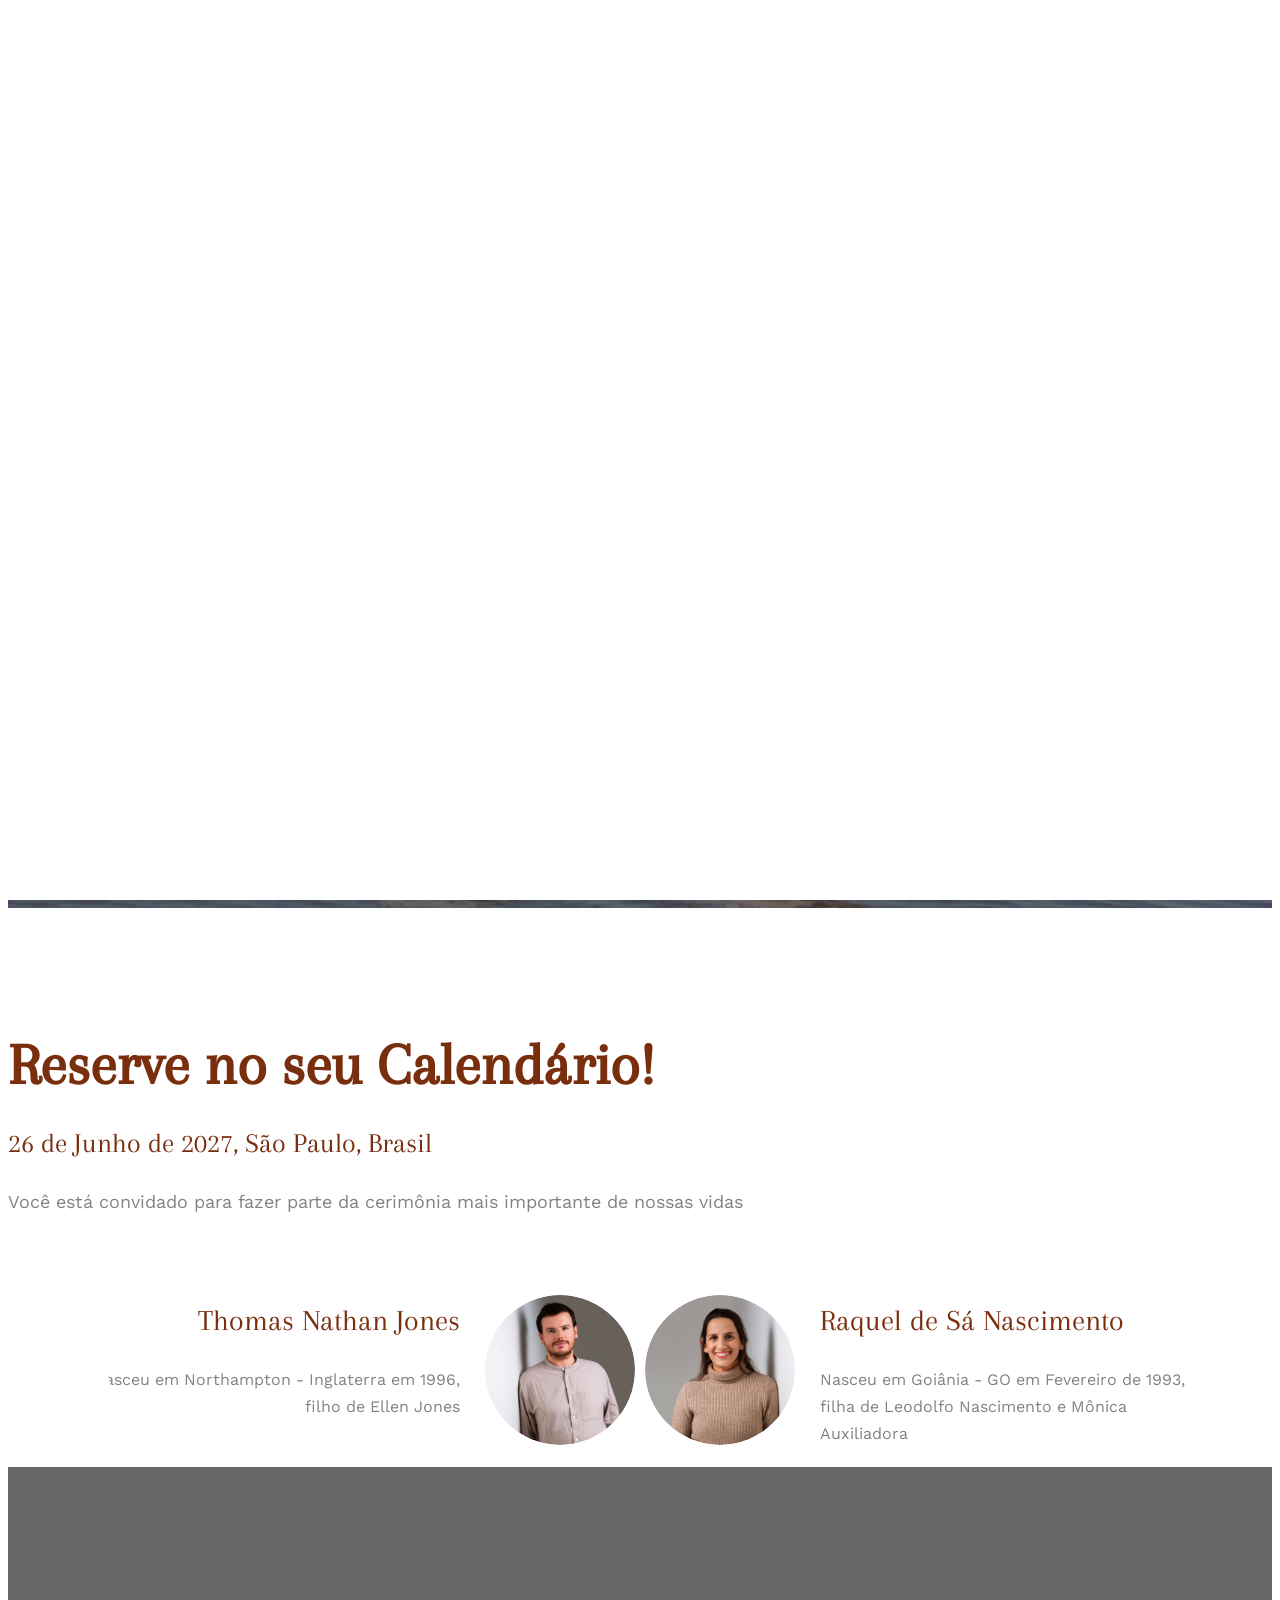
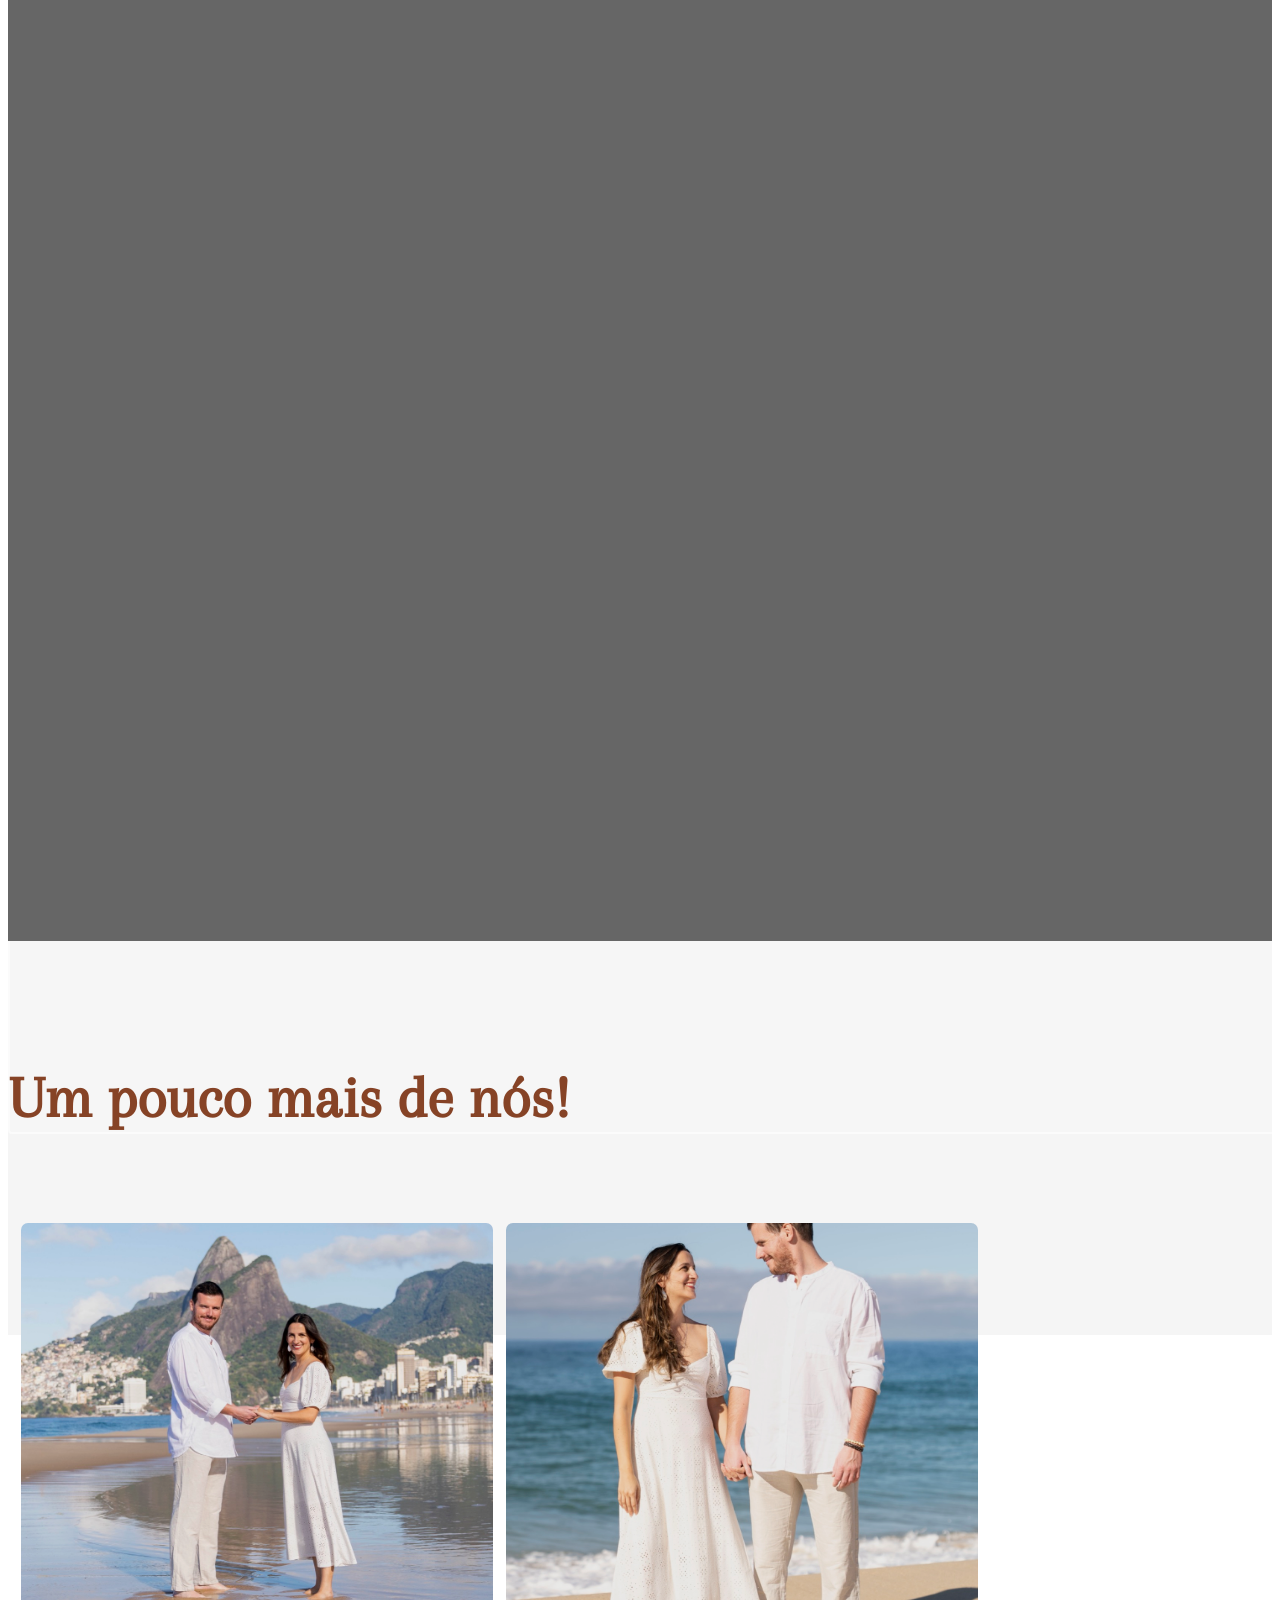
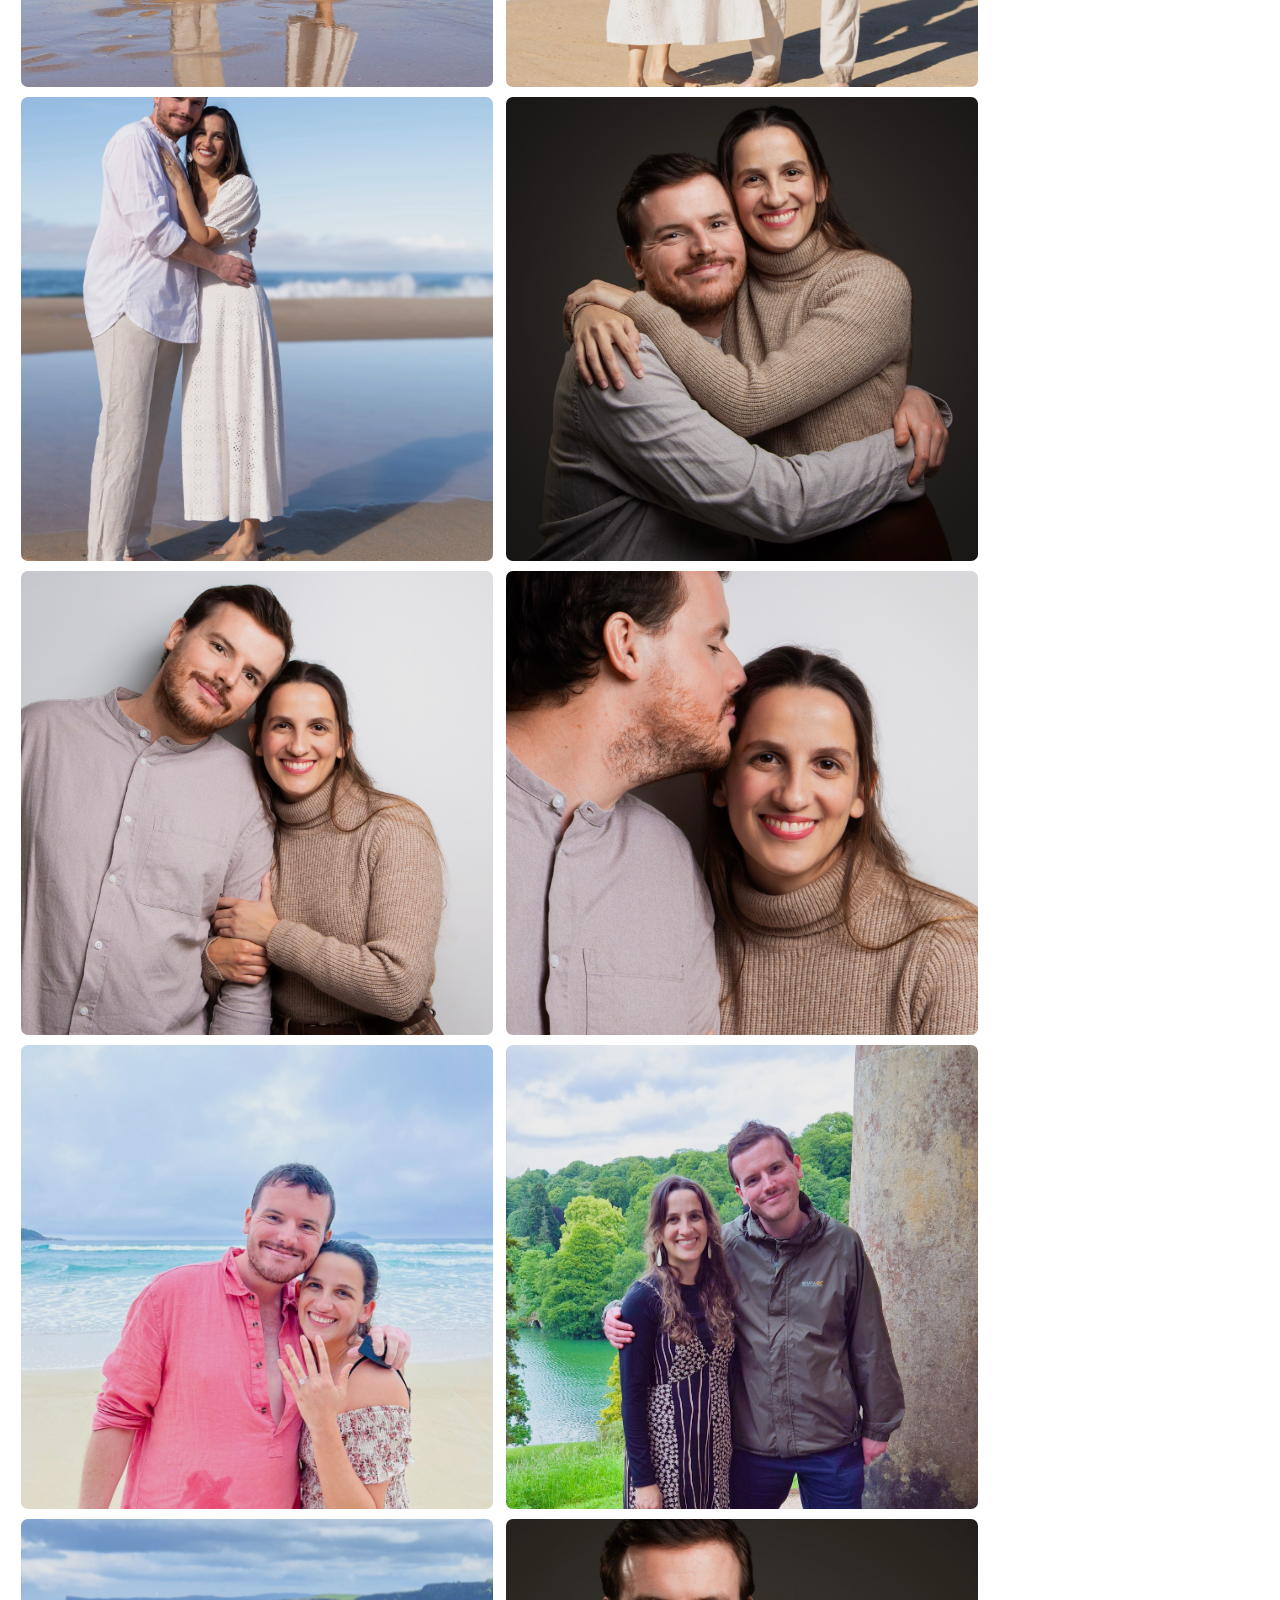
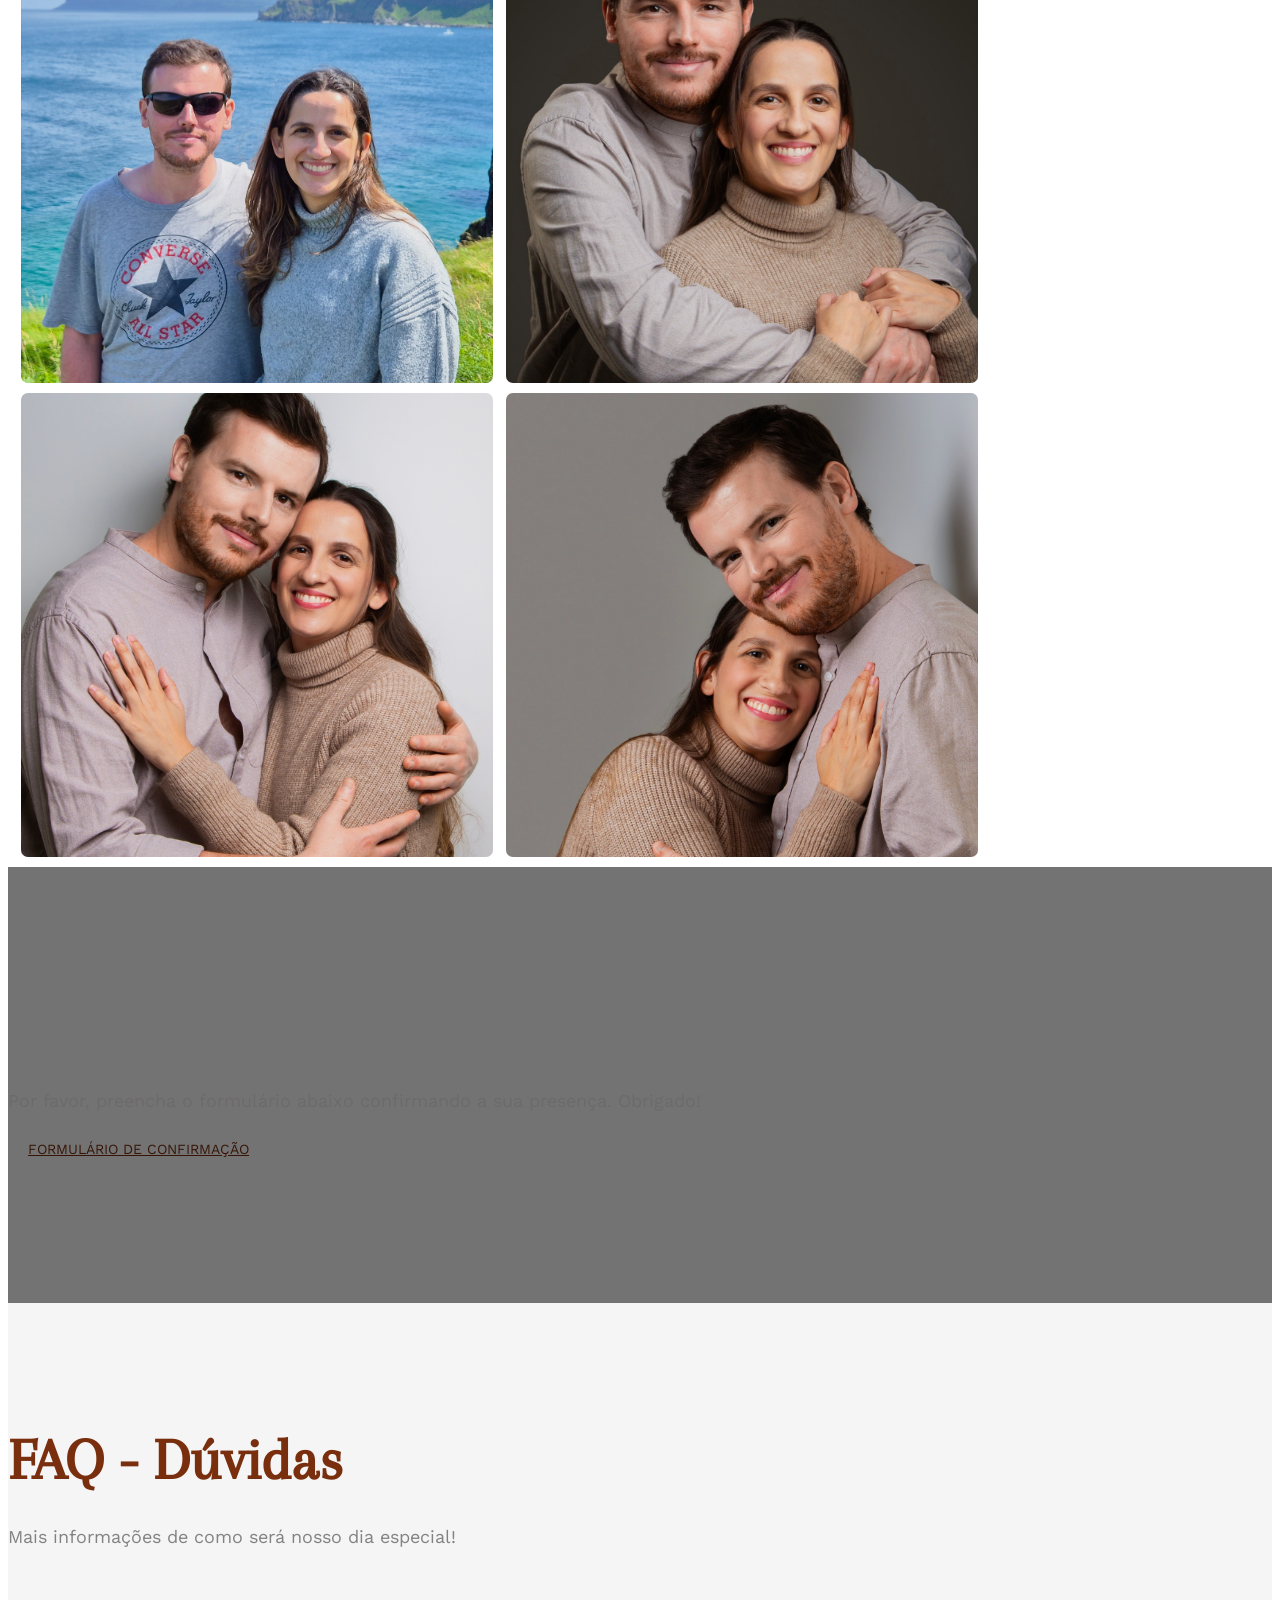
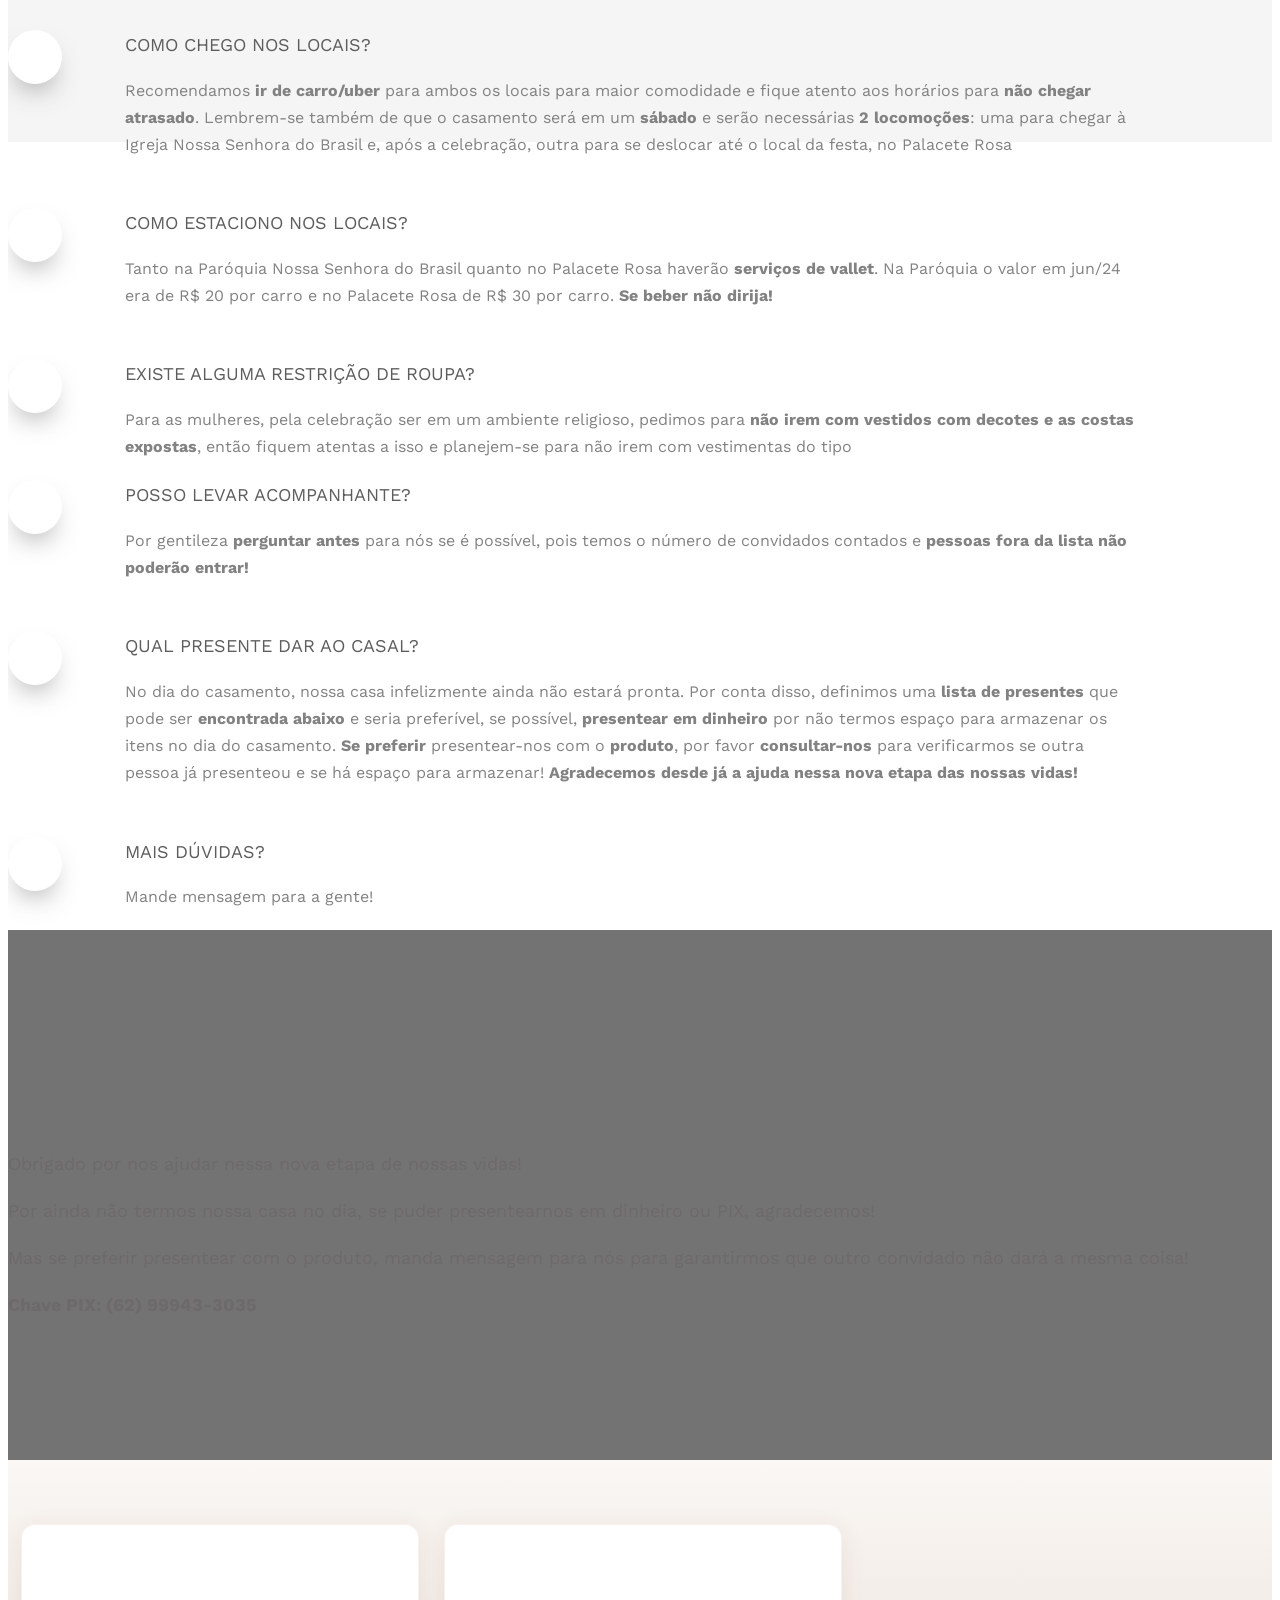
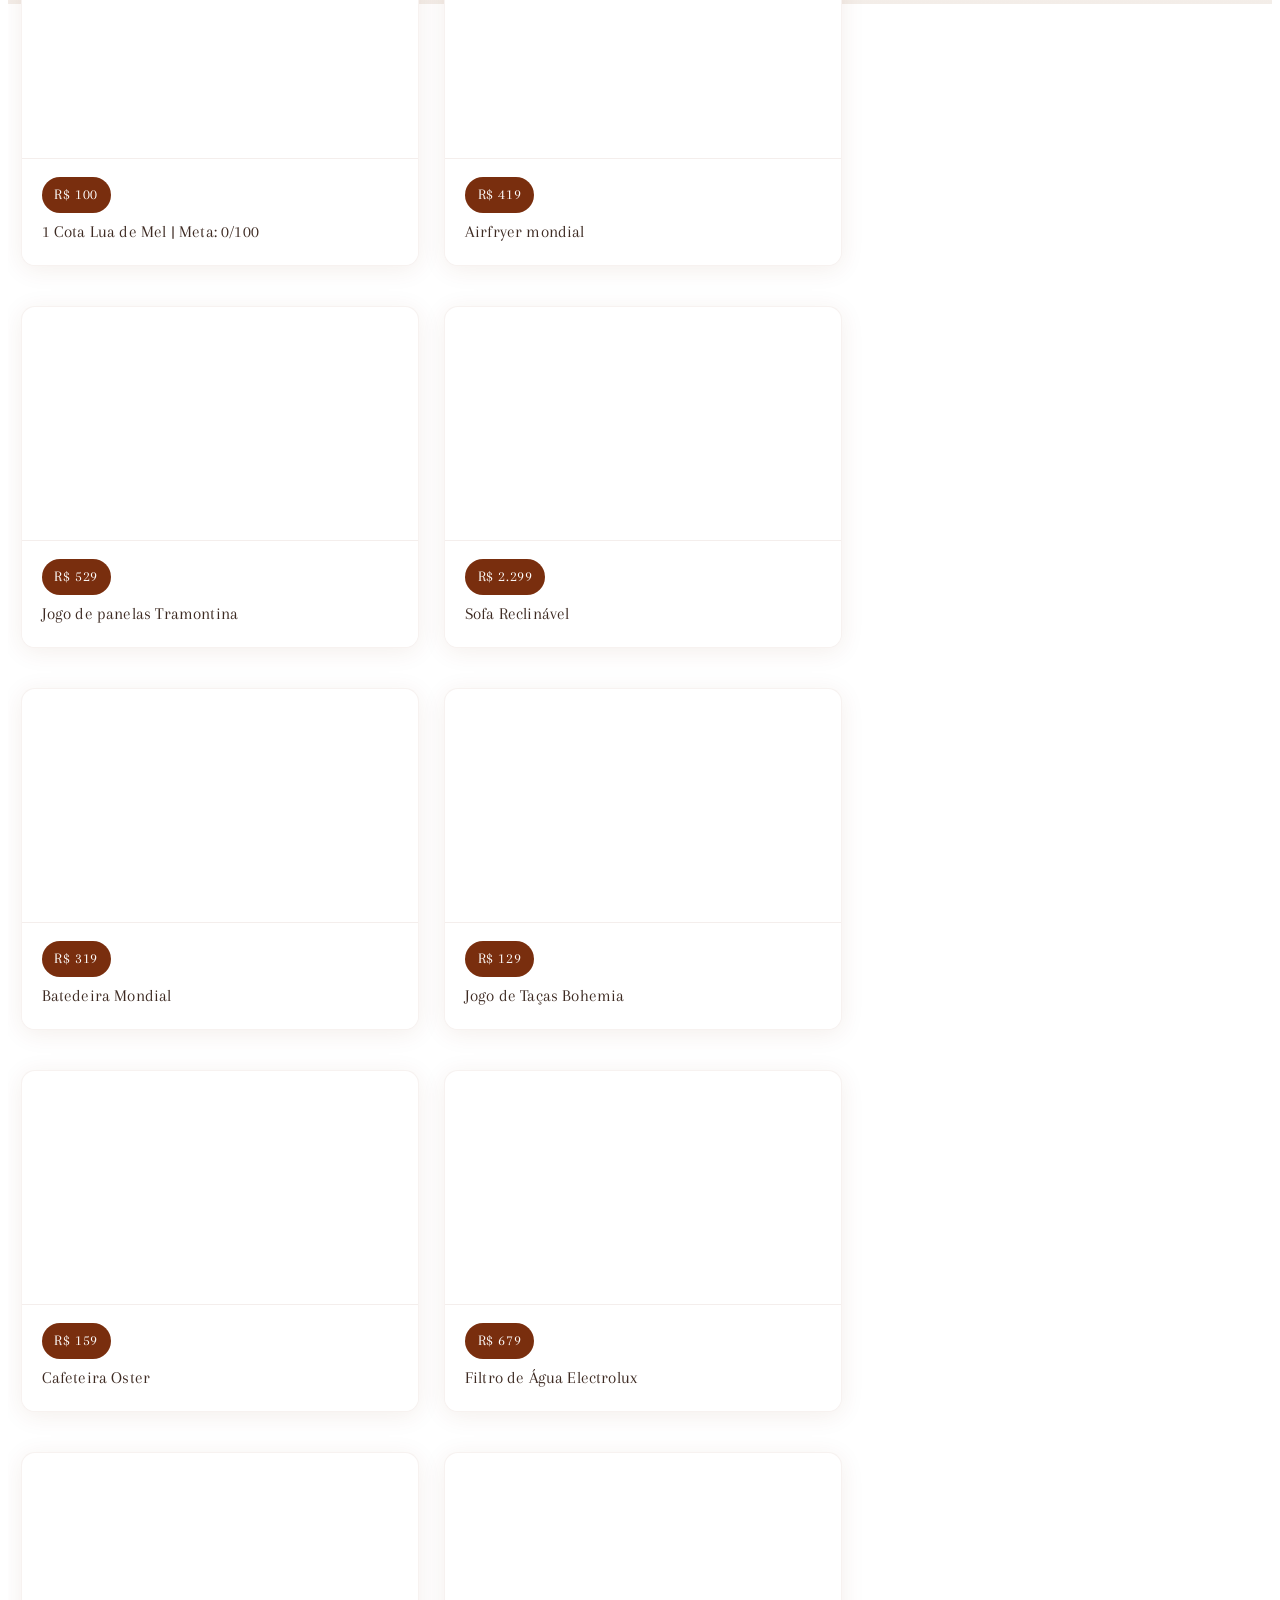
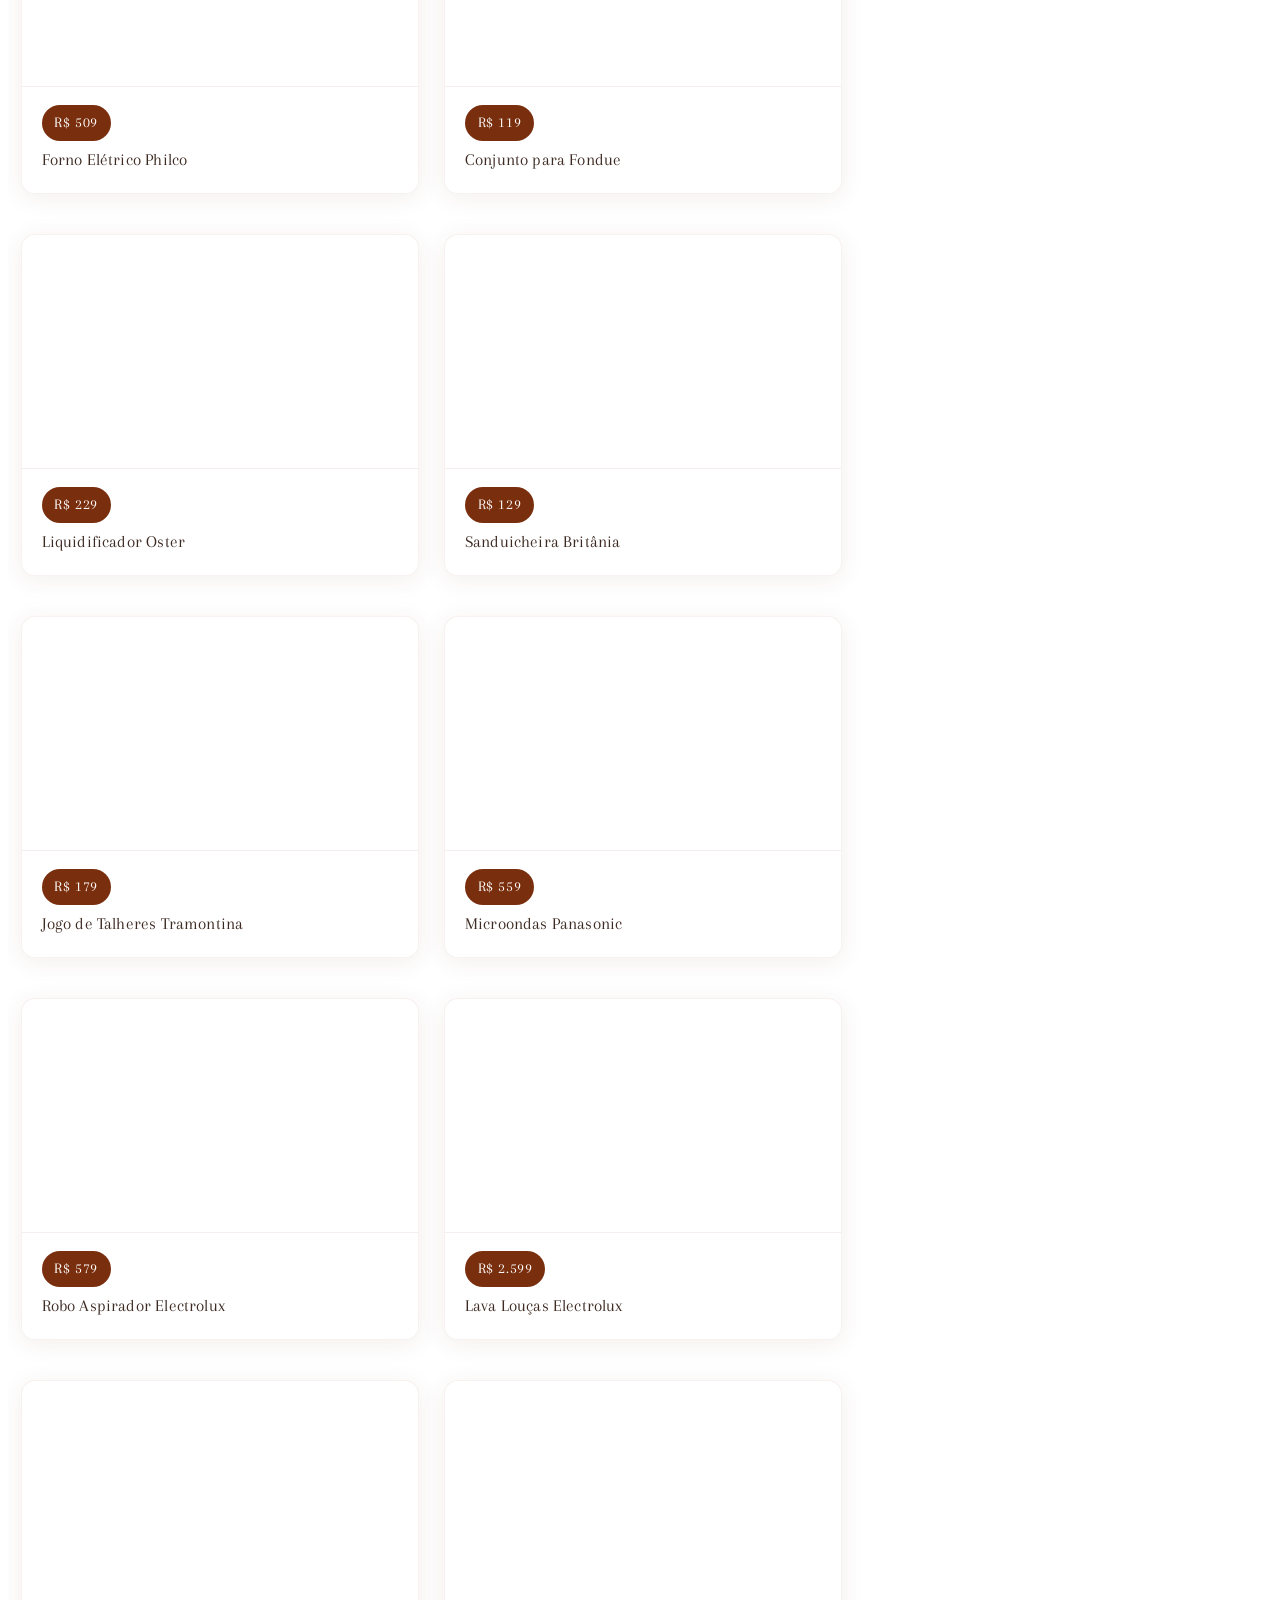
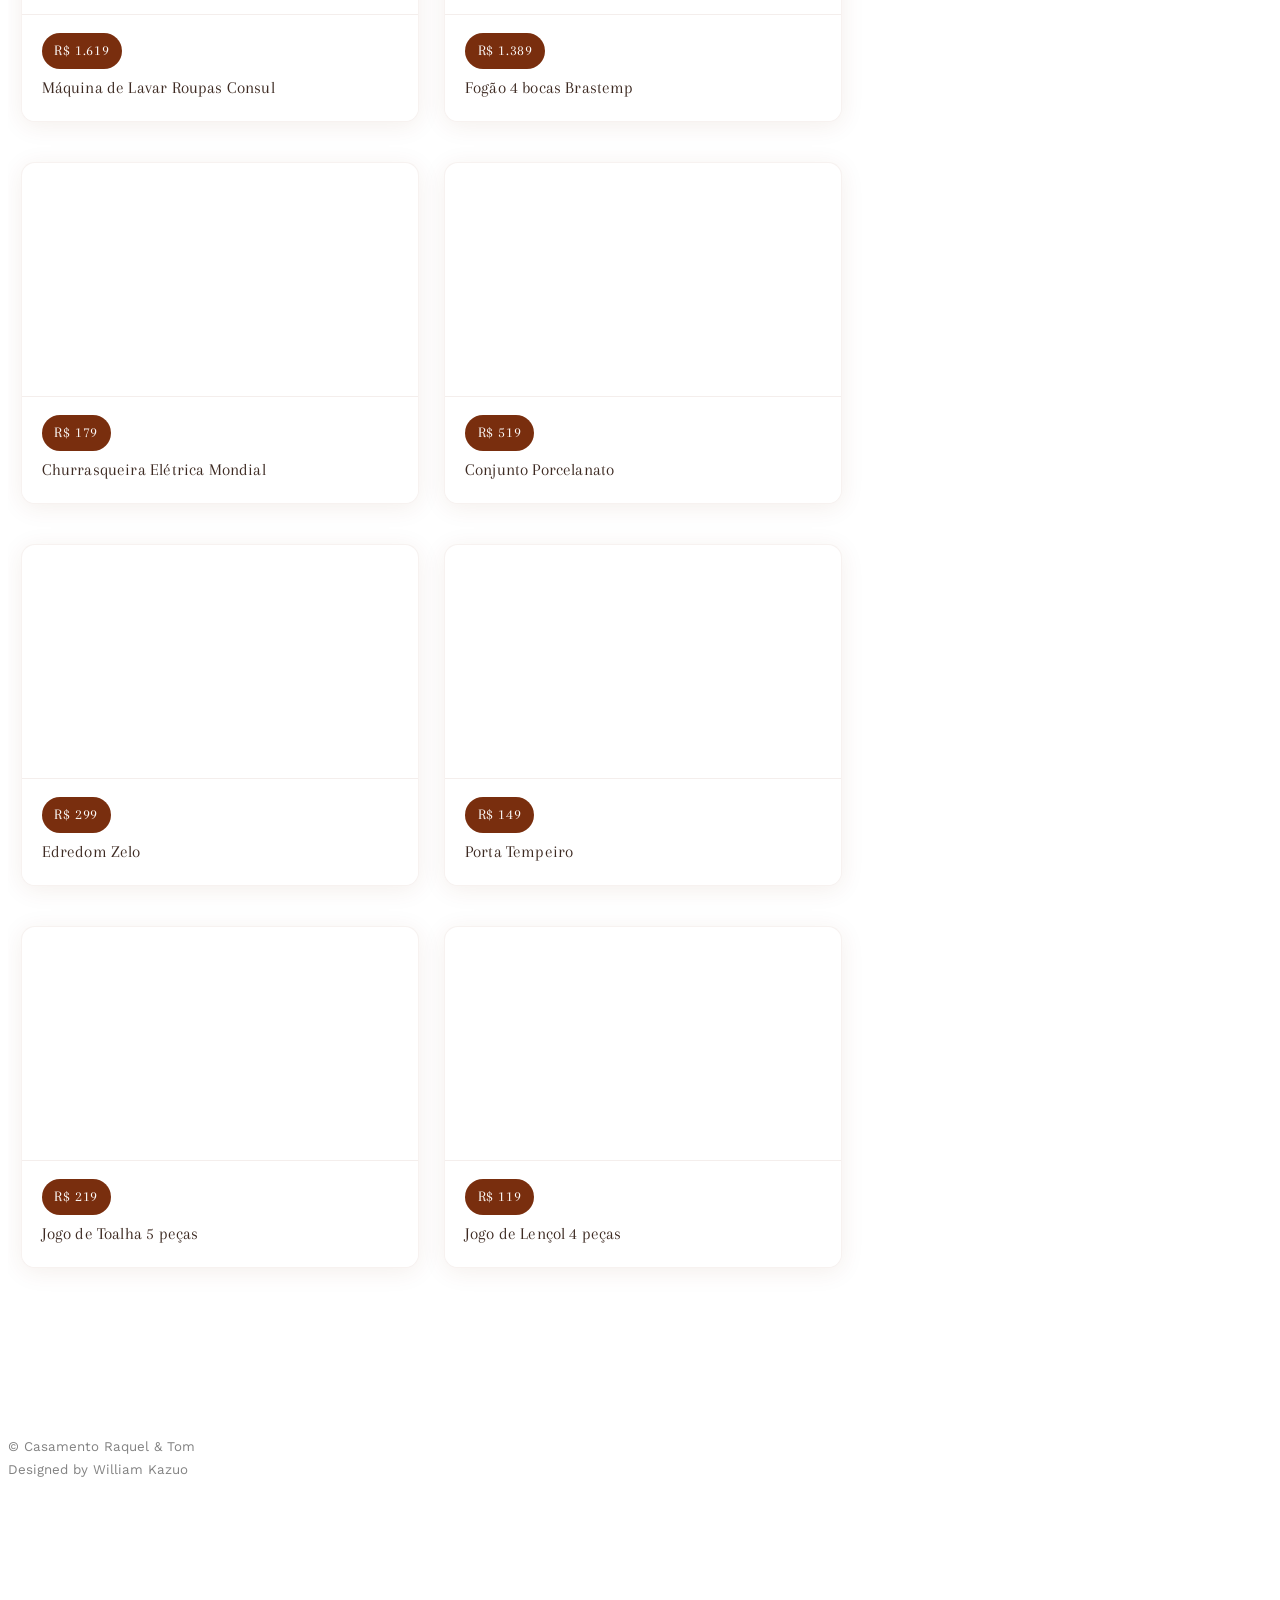
==== commit c1b409fe: "Update PIX key and restore Angella White wedding fonts. Replace hard-to-read Sacramento with Raquel'" ====
--- a/index.html
+++ b/index.html
@@ -38,7 +38,8 @@
 	<meta name="twitter:card" content="" />
 
 	<link href='https://fonts.googleapis.com/css?family=Work+Sans:400,300,600,400italic,700' rel='stylesheet' type='text/css'>
-	<link href="https://fonts.googleapis.com/css2?family=Arapey:ital@0;1&family=Sacramento&display=swap" rel="stylesheet">
+	<link href="https://fonts.googleapis.com/css2?family=Arapey:ital@0;1&display=swap" rel="stylesheet">
+	<link href="https://fonts.cdnfonts.com/css/angella-white-personal-use-font" rel="stylesheet">
 	
 	<!-- Animate.css -->
 	<link rel="stylesheet" href="css/animate.css">
@@ -401,7 +402,7 @@
 					<p>Obrigado por nos ajudar nessa nova etapa de nossas vidas!</p> 
 					<p>Por ainda não termos nossa casa no dia, se puder presentearnos em dinheiro ou PIX, agradecemos!</p>
 					<p>Mas se preferir presentear com o produto, manda mensagem para nós para garantirmos que outro convidado não dará a mesma coisa!</p> 
-					<p> <strong> Chave PIX: (11) 97263-5007</strong></p>
+					<p> <strong> Chave PIX: (62) 99943-3035</strong></p>
 				</div>
 			</div>
 		</div>
@@ -413,7 +414,7 @@
 				<div class="col-md-8 col-md-offset-2 text-center fh5co-heading animate-box">
 					<span>Quer nos ajudar na nossa nova etapa da vida?</span>
 					<h2>Lista de presentes!</h2>
-					<p>Agradecemos qualquer ajuda nessa nossa nova etapa! Se puder, por ainda não termos nossa casa, presentearnos em dinheiro ou PIX, agradecemos! Mas claro, se preferir presentear alguma outra coisa, manda mensagem para nós só para garantirmos que outro convidado não dará a mesma coisa! <strong> Chave PIX: (11) 97263-5007</strong></p>
+					<p>Agradecemos qualquer ajuda nessa nossa nova etapa! Se puder, por ainda não termos nossa casa, presentearnos em dinheiro ou PIX, agradecemos! Mas claro, se preferir presentear alguma outra coisa, manda mensagem para nós só para garantirmos que outro convidado não dará a mesma coisa! <strong> Chave PIX: (62) 99943-3035</strong></p>
 				</div>
 			</div> -->
 			<div class="row row-bottom-padded-md">
--- a/css/style.css
+++ b/css/style.css
@@ -1870,10 +1870,28 @@
 }
 
 /* Wedding theme fonts */
-.fh5co-cover .display-tc h2,
-.couple-half h3 {
-  font-family: "Sacramento", cursive;
+.couple-half h3,
+#fh5co-header .display-tc h2 {
+  font-family: "Angella White Personal use font", "Arapey", Georgia, serif;
   font-weight: normal;
+}
+
+#fh5co-header .display-tc h2 {
+  font-size: 38px;
+  line-height: 1.35;
+  margin-bottom: 30px;
+}
+
+@media screen and (max-width: 768px) {
+  #fh5co-header .display-tc h2 {
+    font-size: 30px;
+  }
+}
+
+@media screen and (max-width: 480px) {
+  #fh5co-header .display-tc h2 {
+    font-size: 24px;
+  }
 }
 
 #fh5co-couple .fh5co-heading h3,
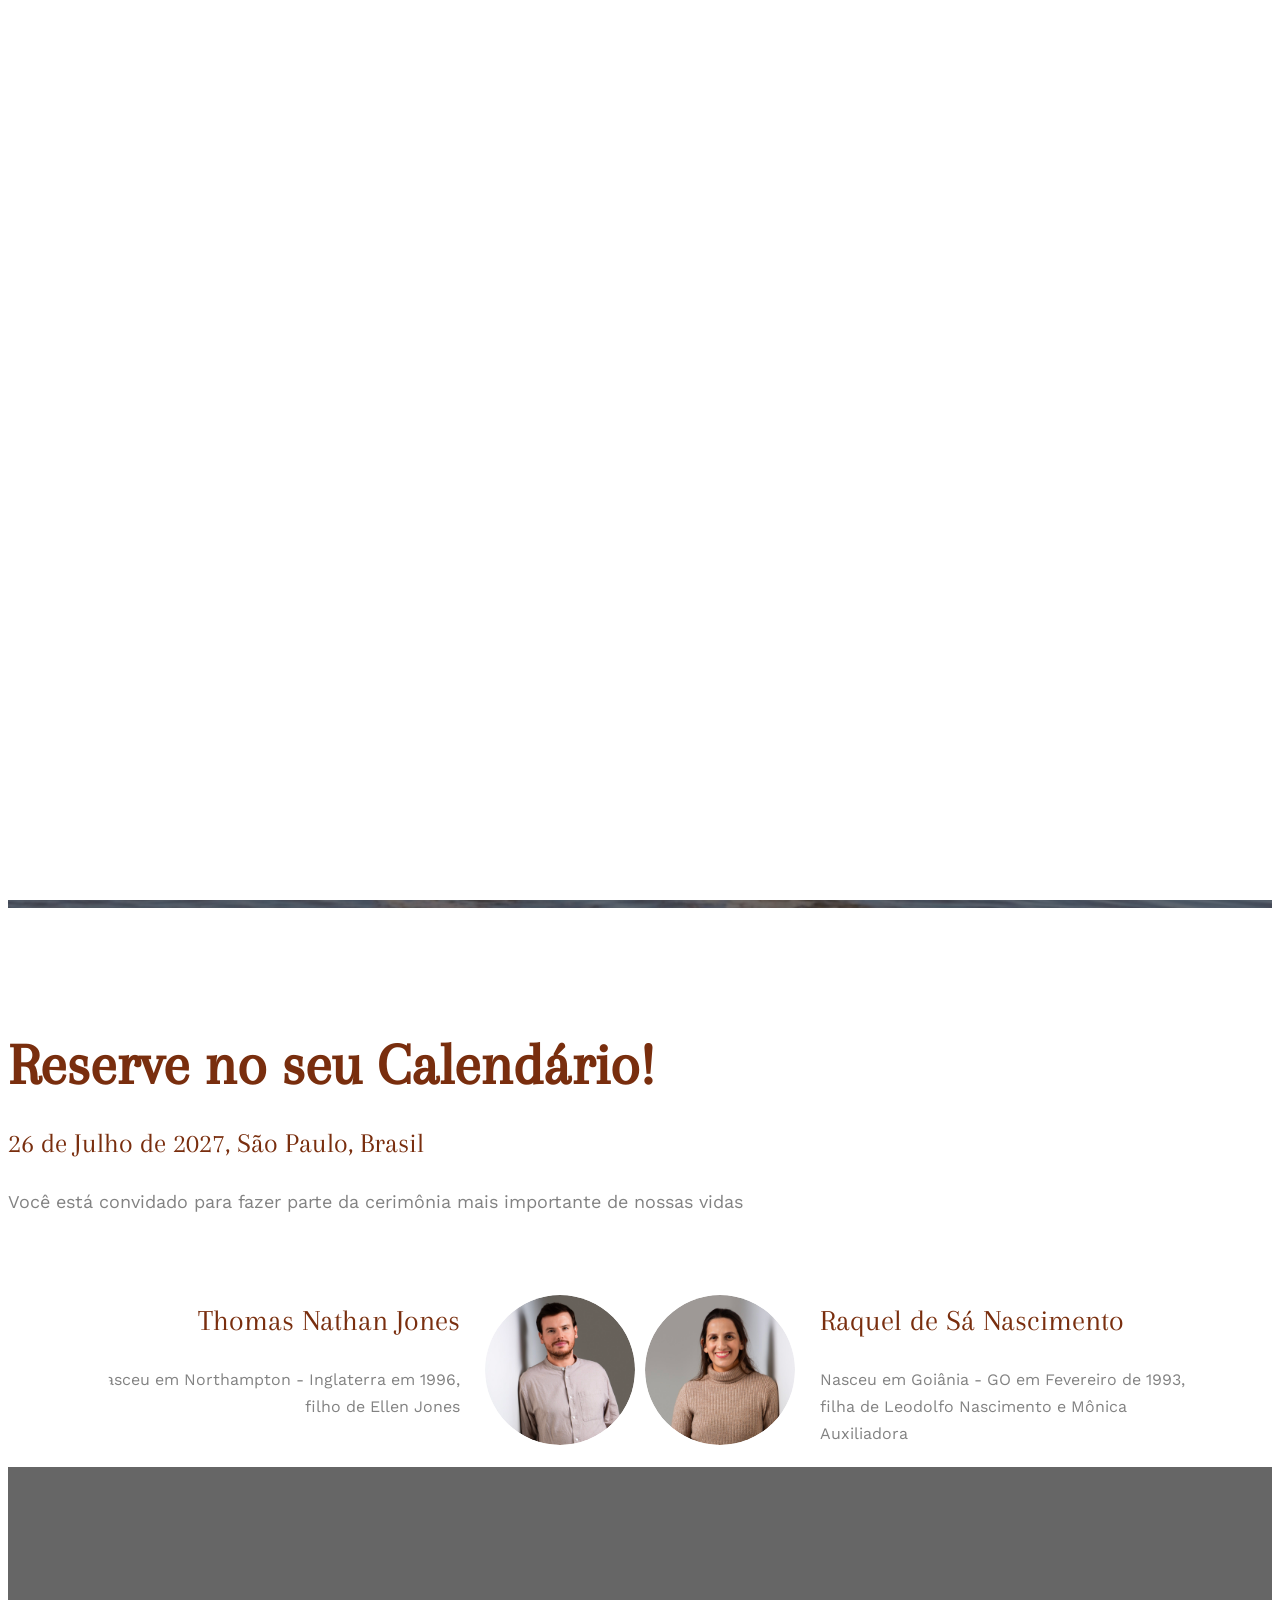
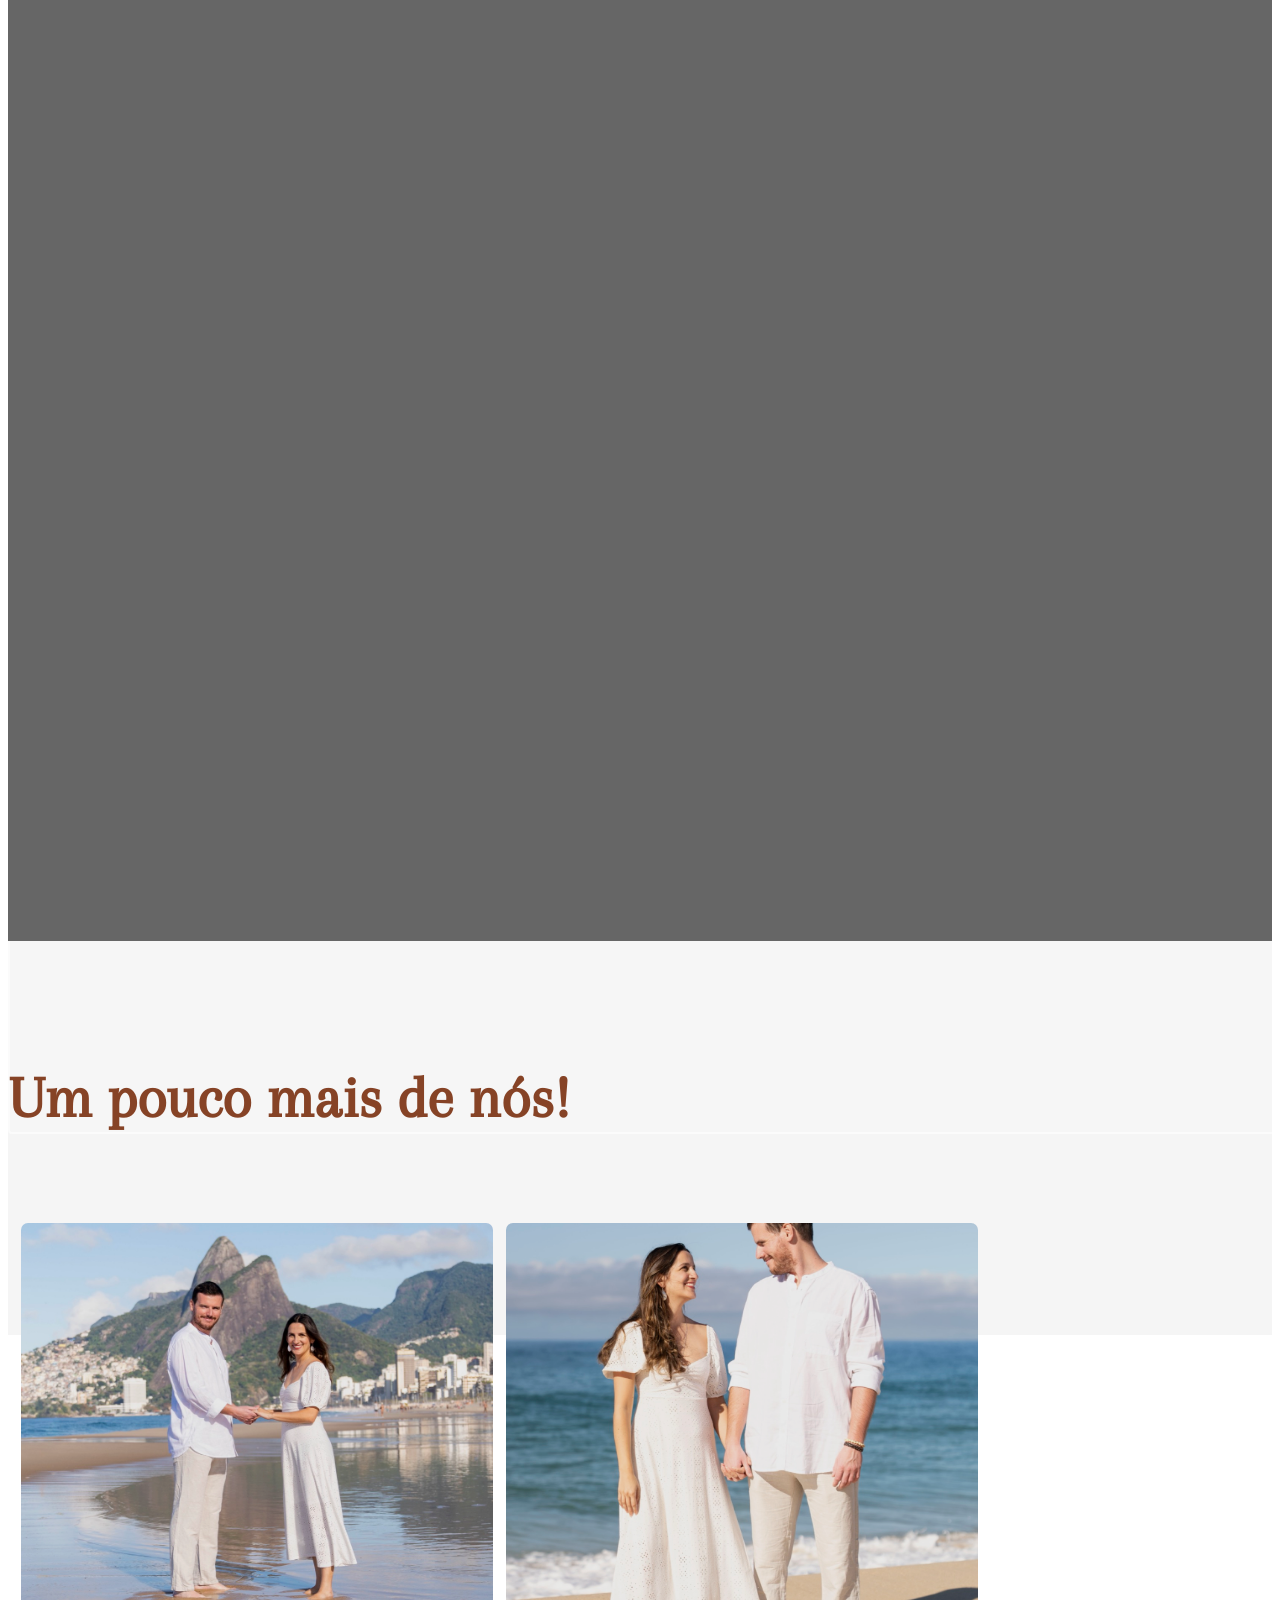
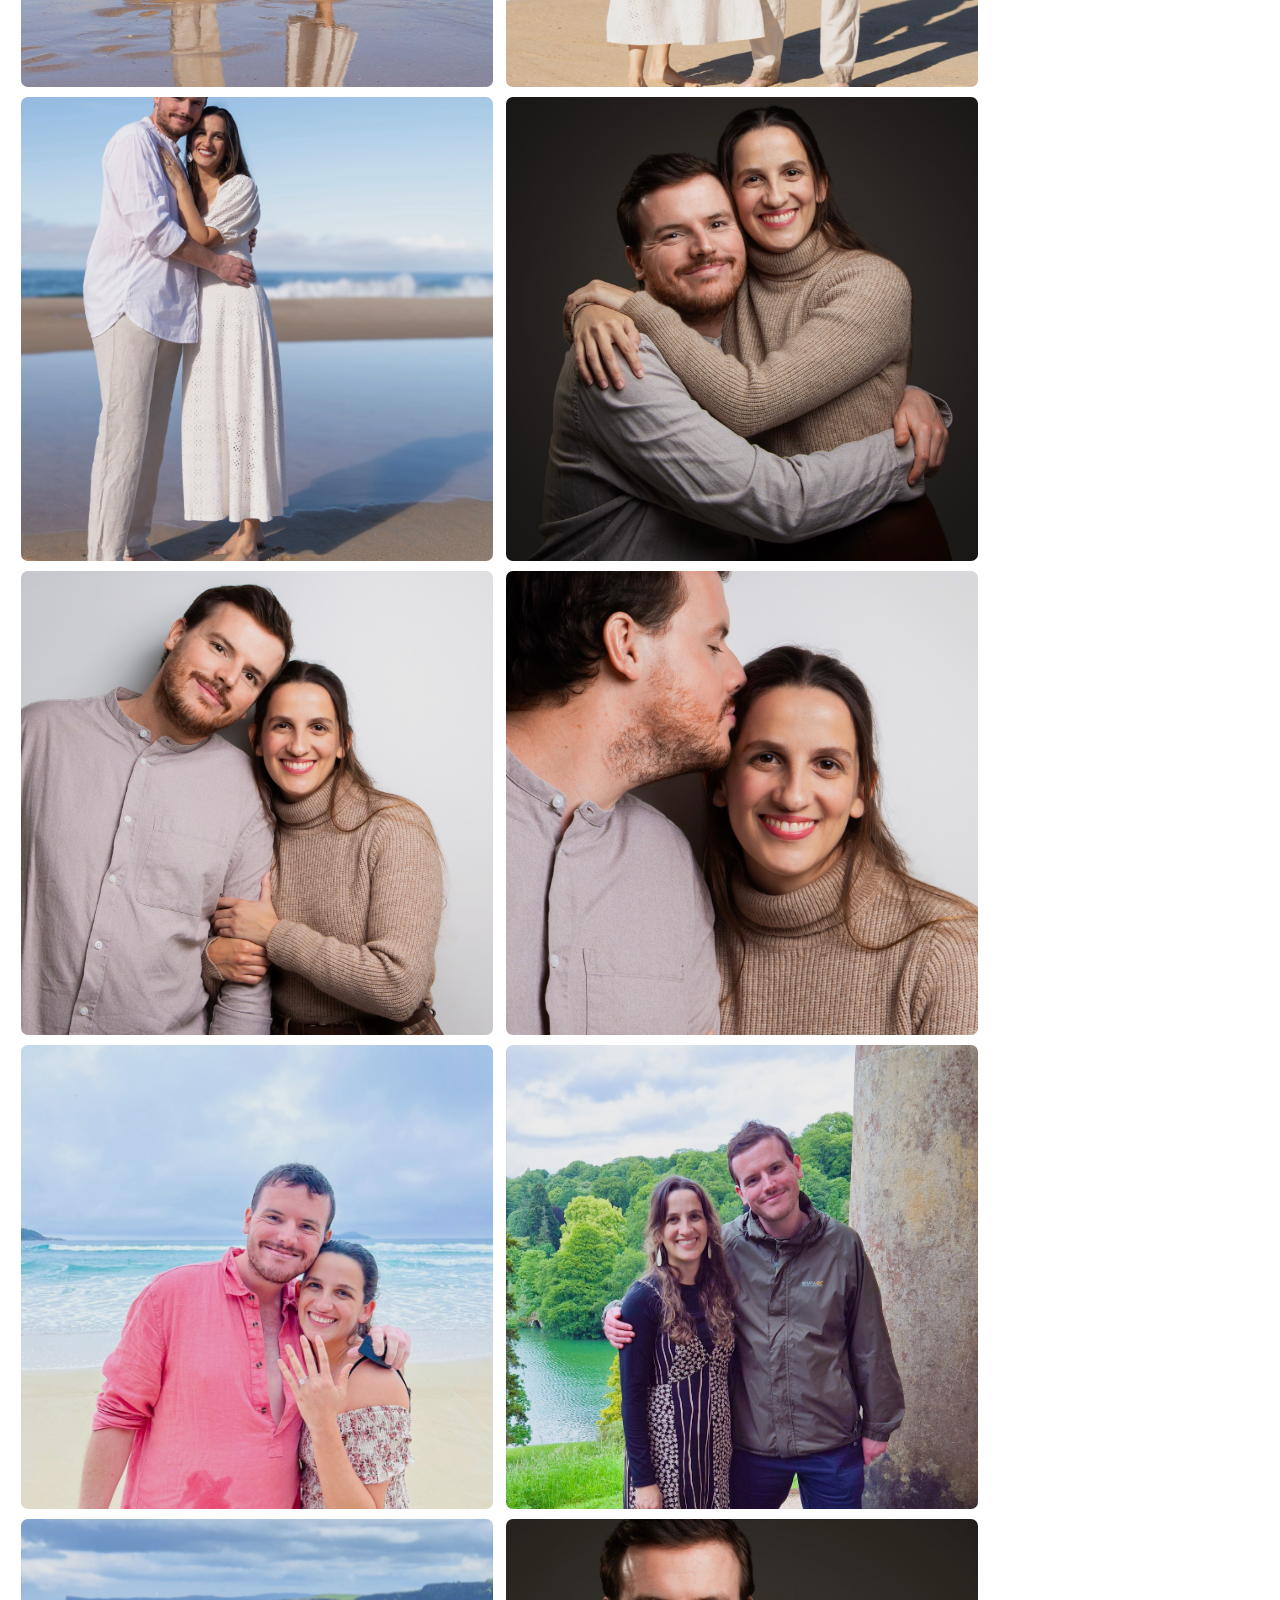
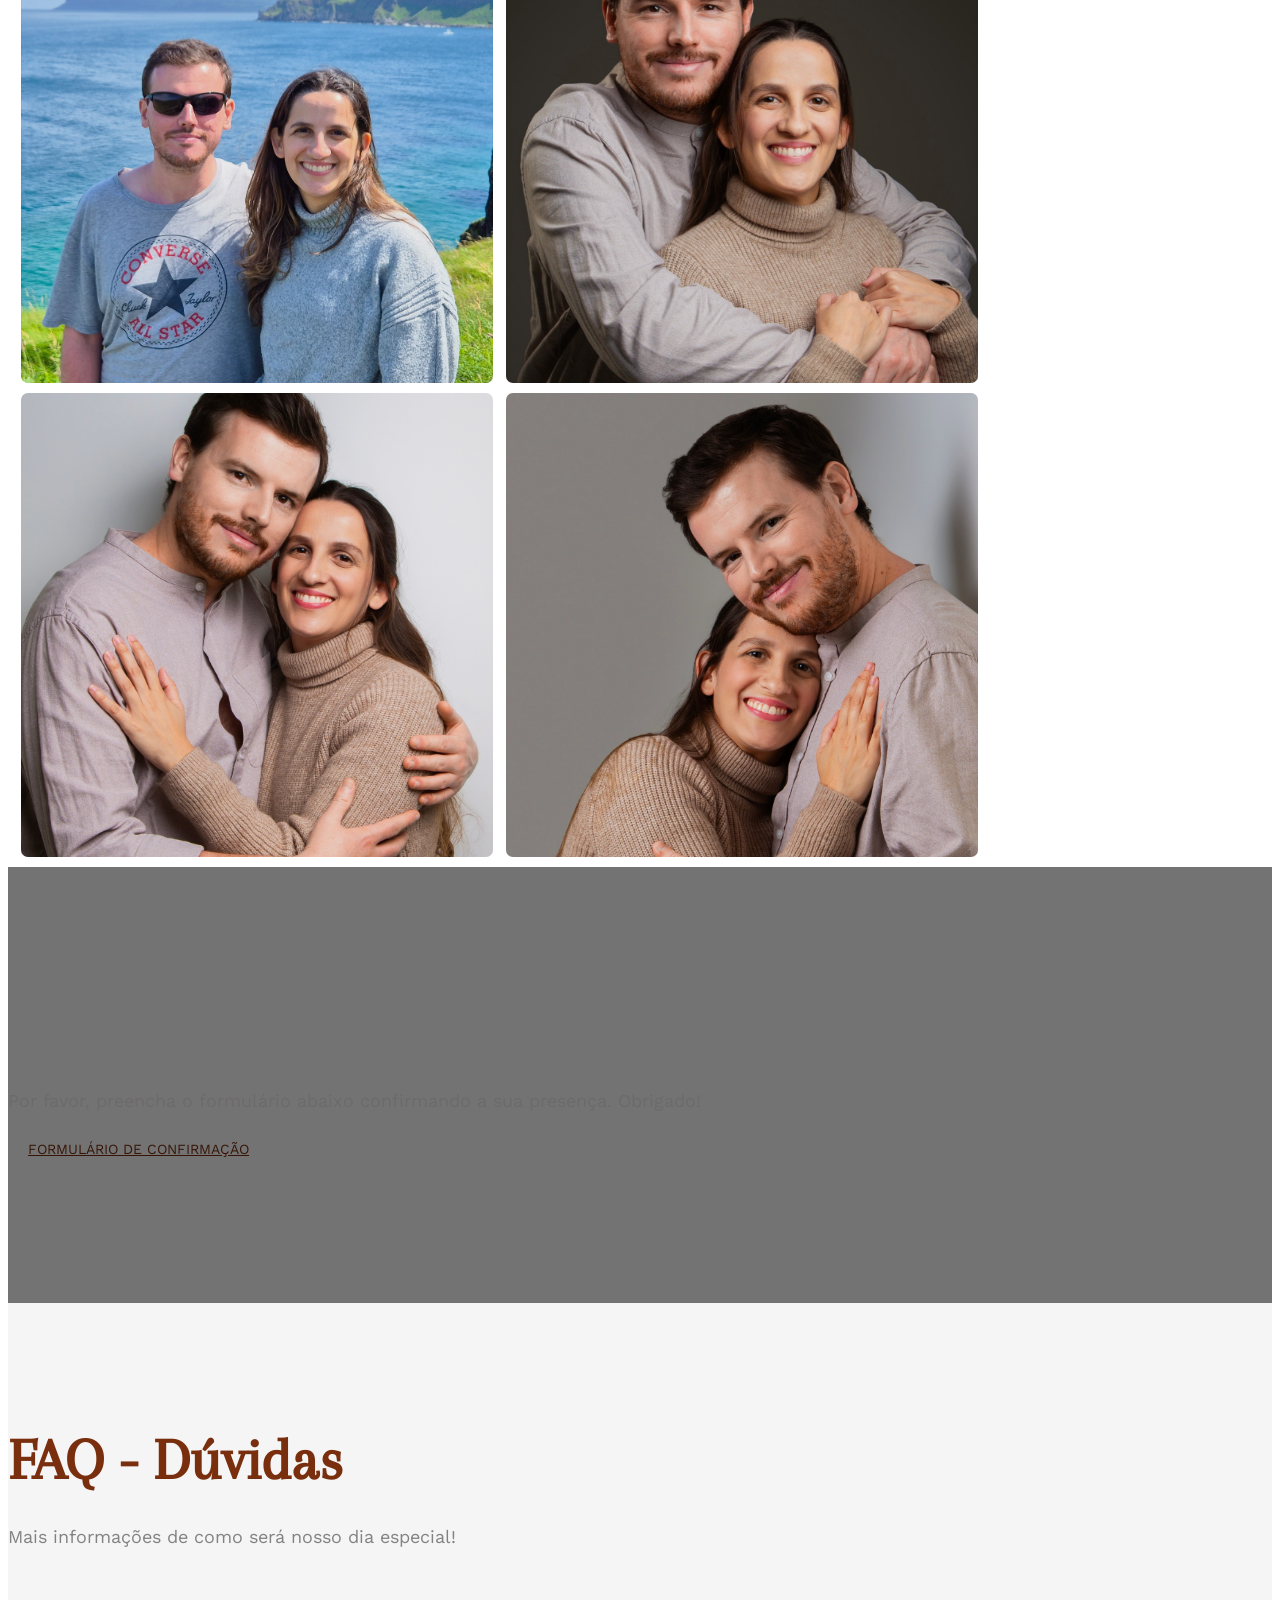
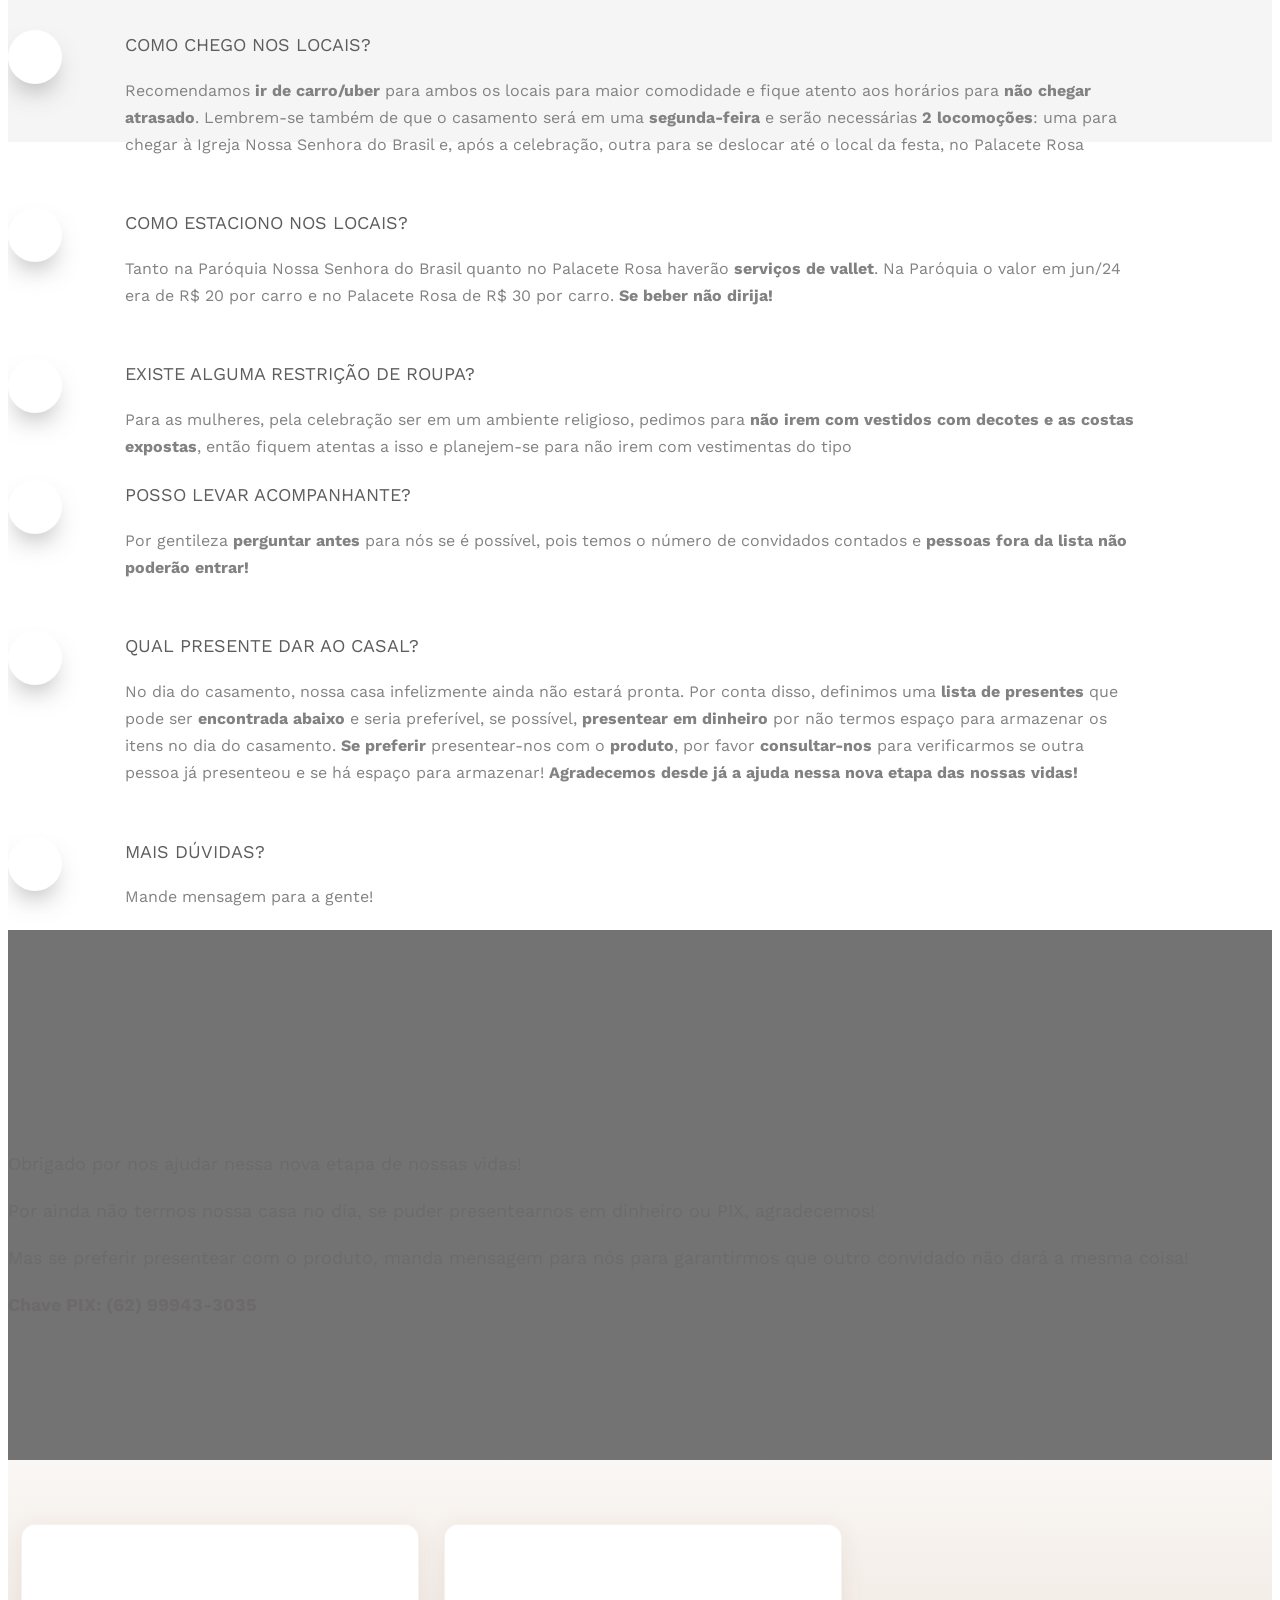
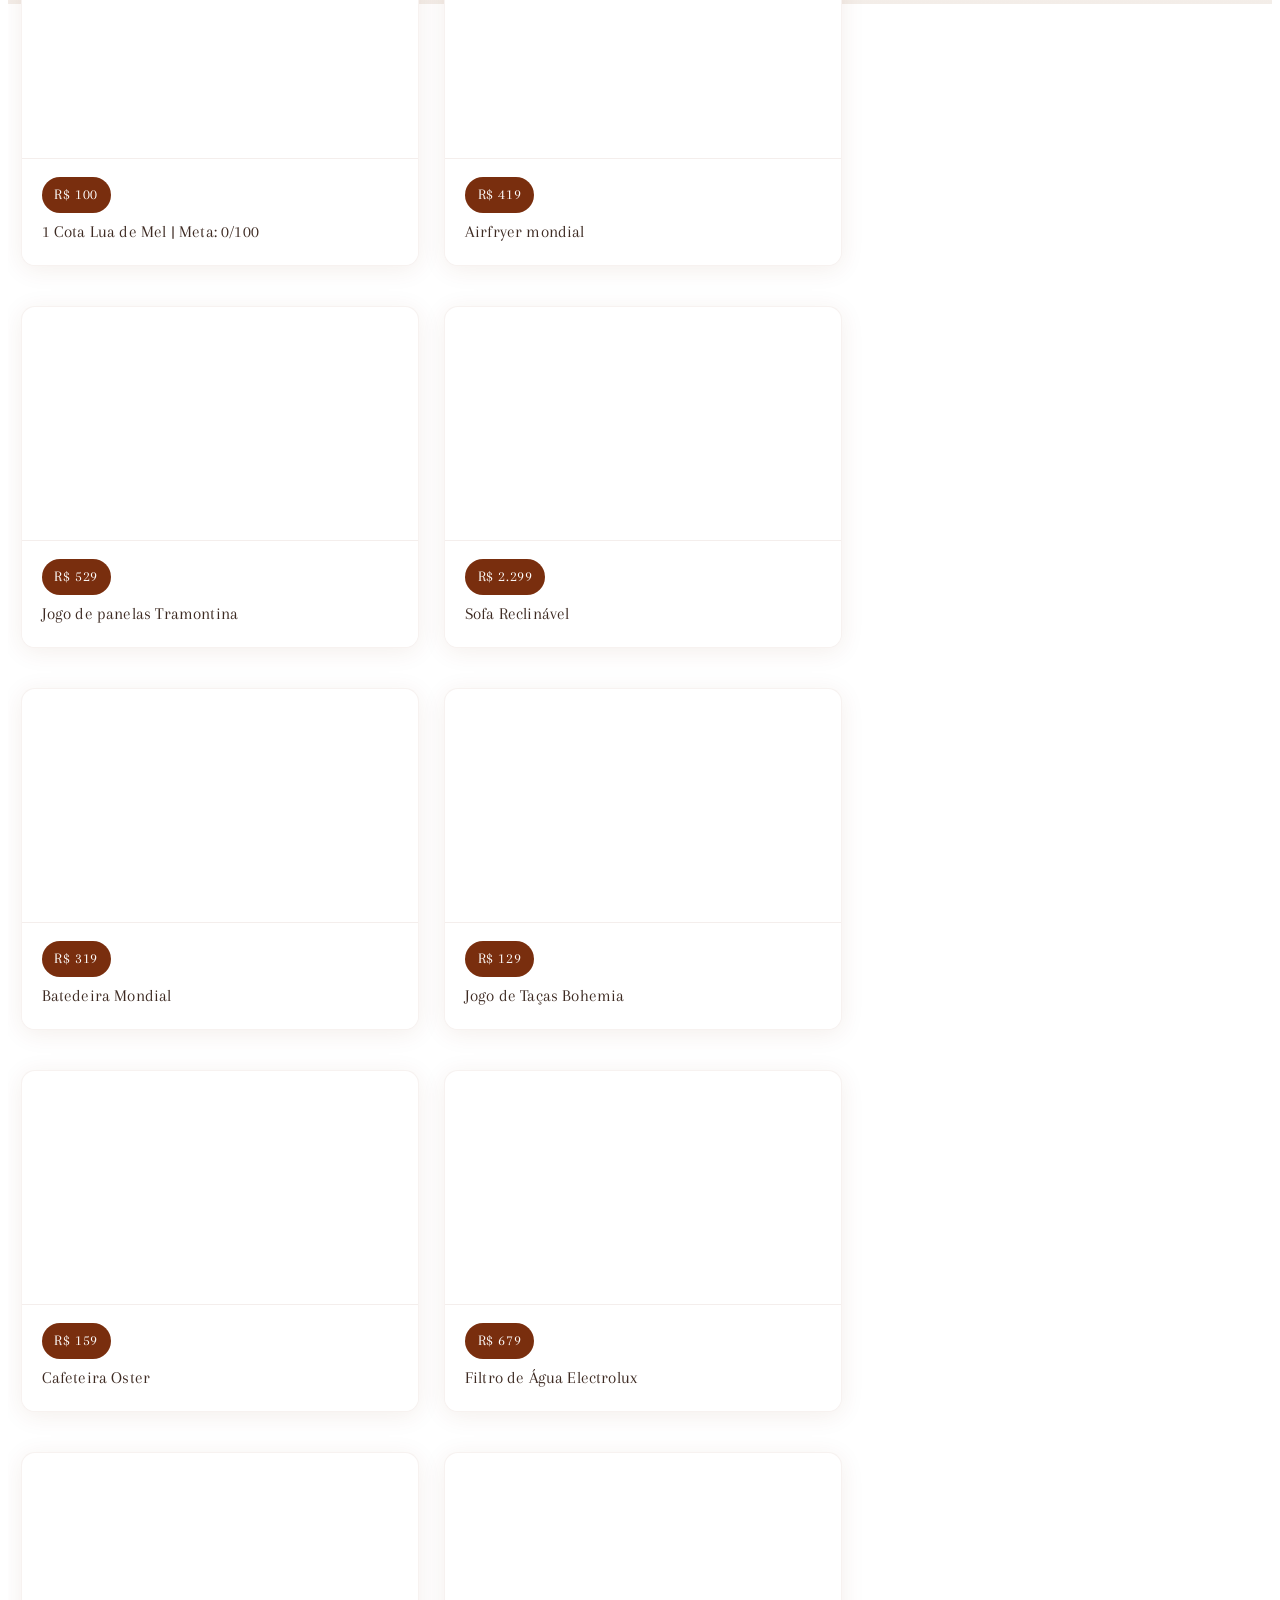
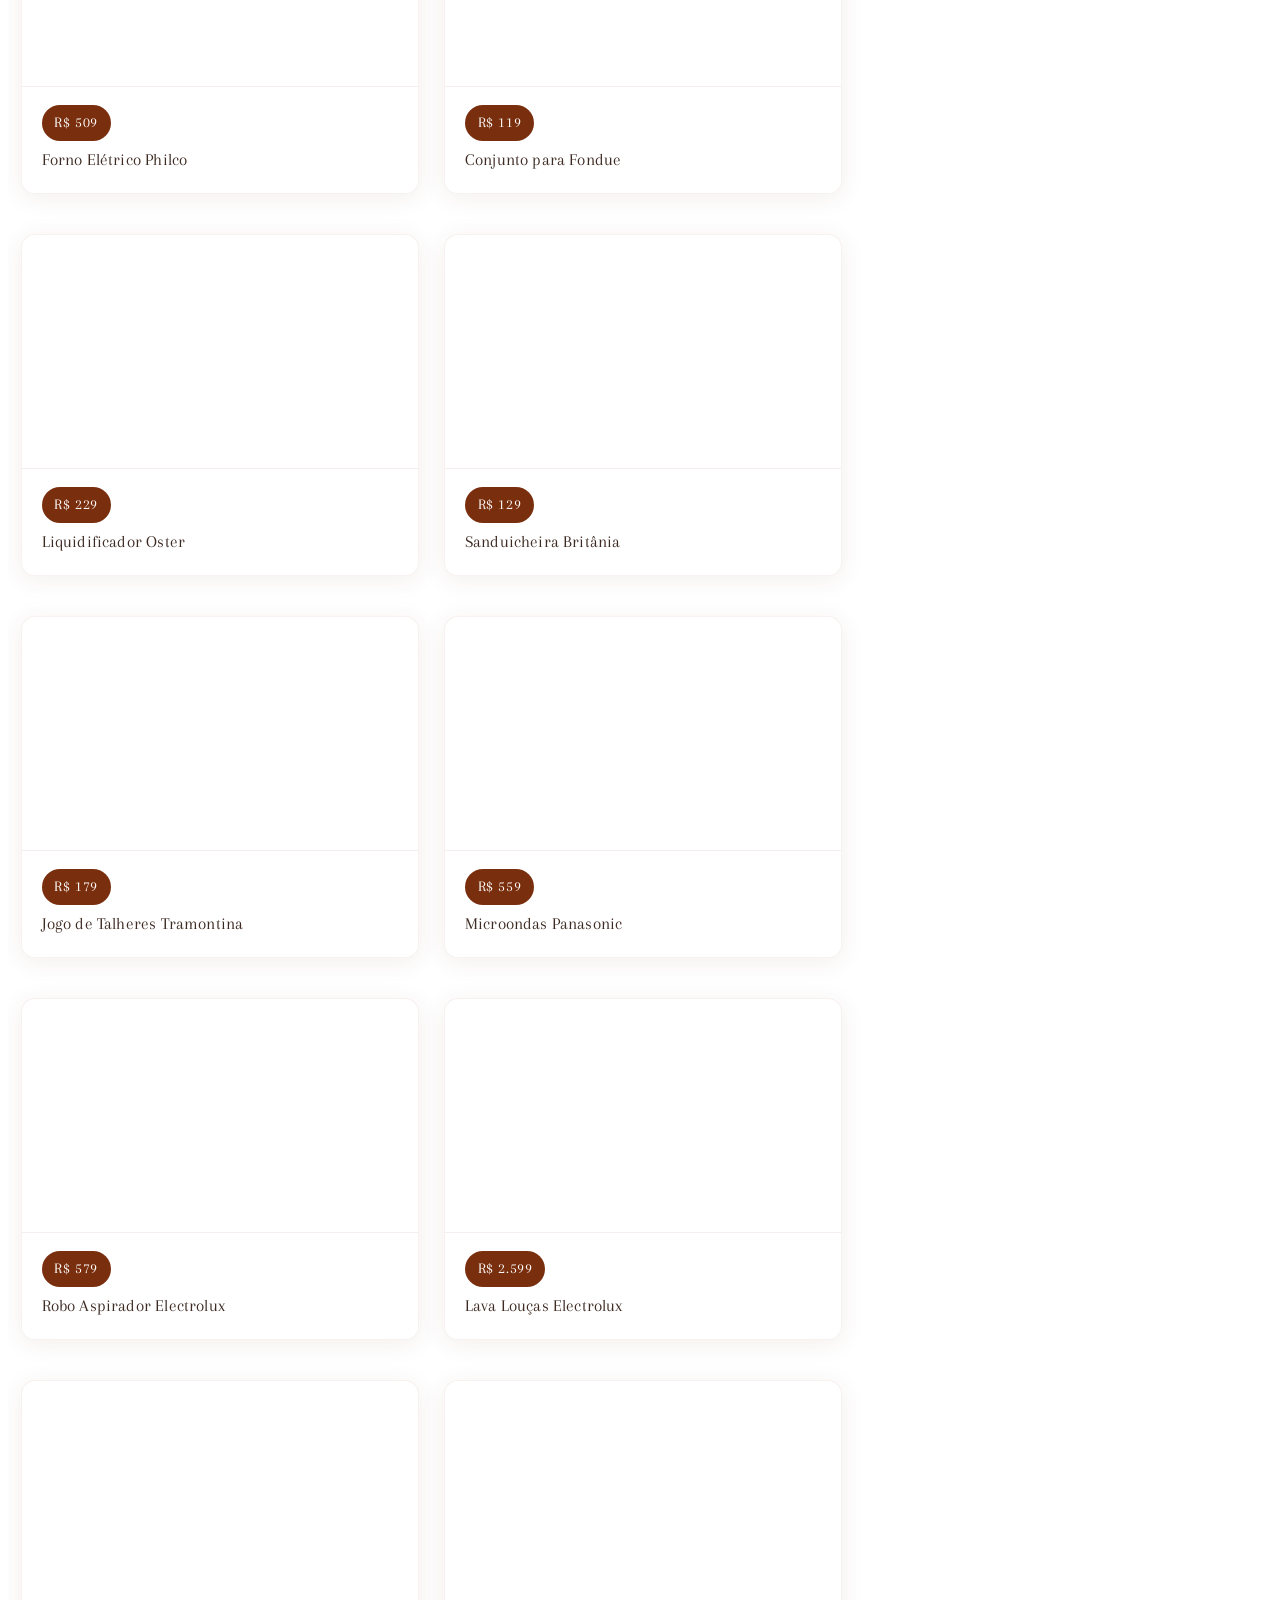
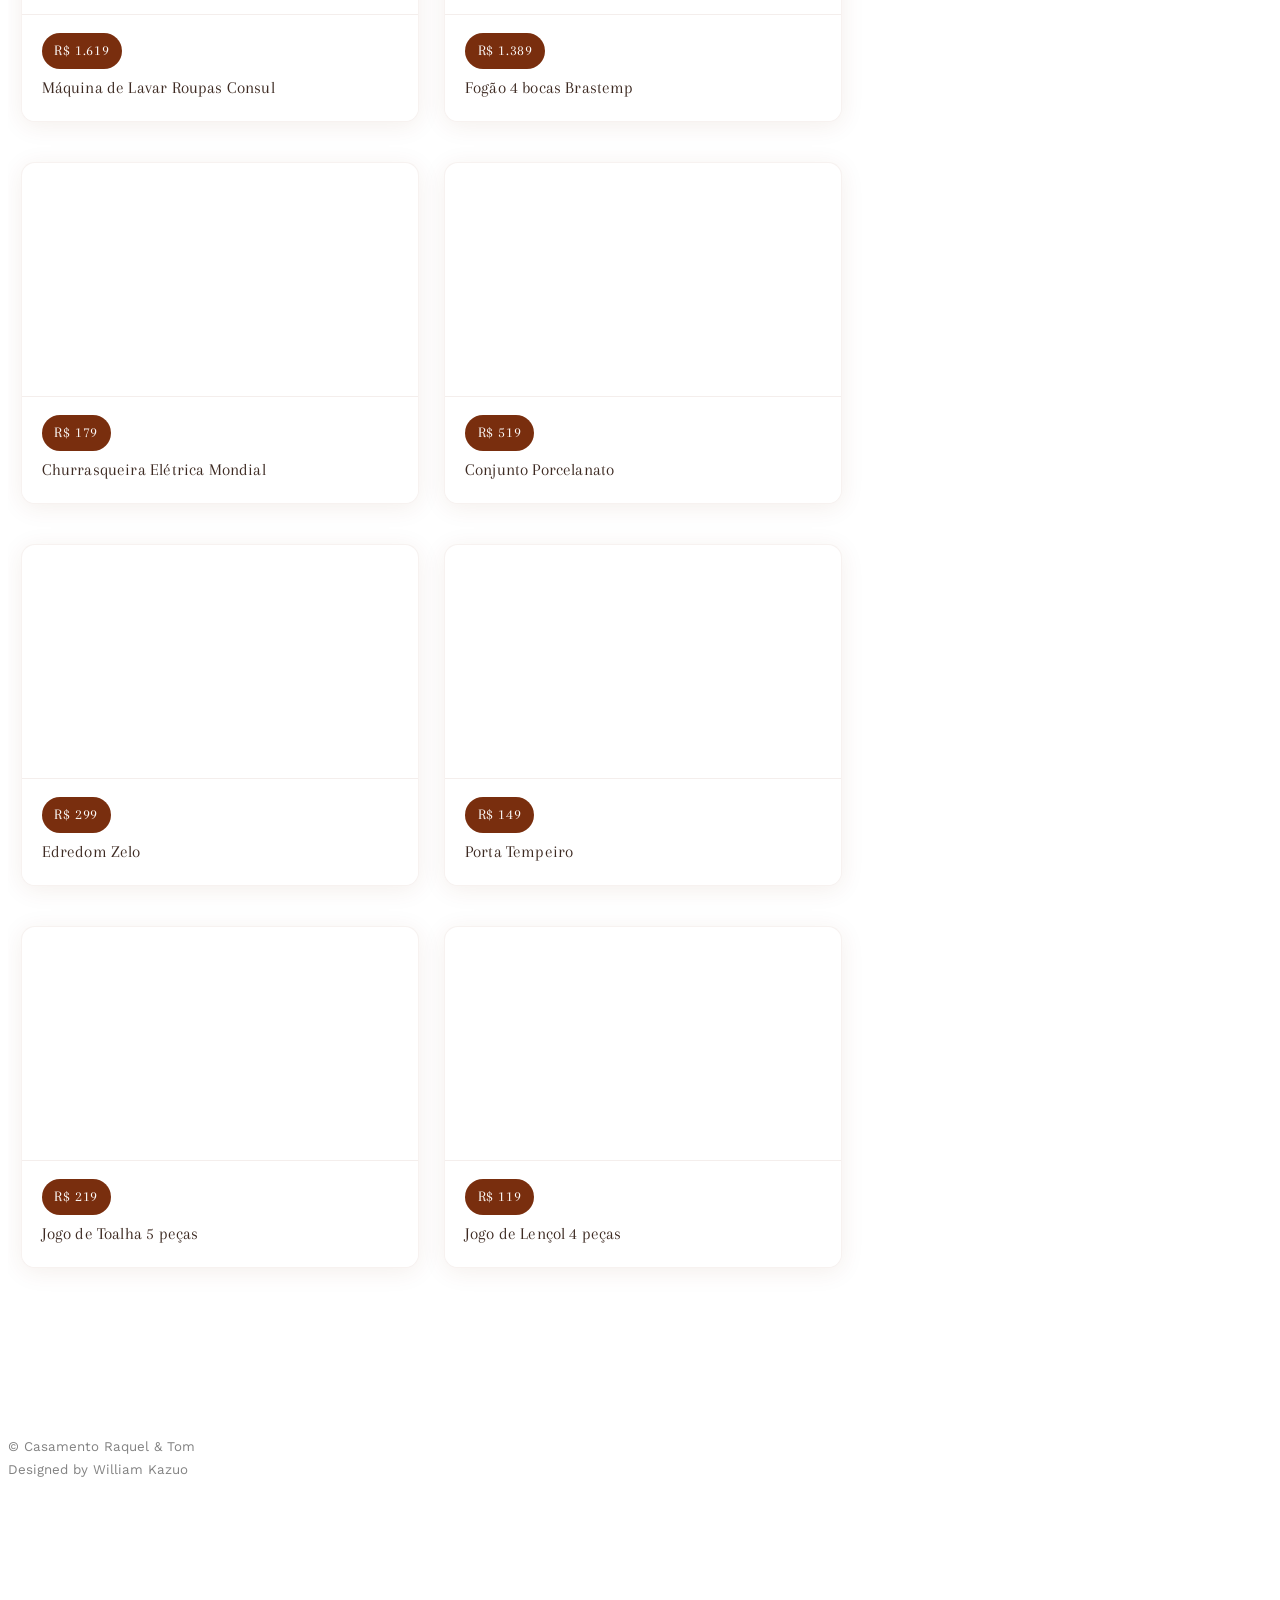
==== commit 4a433c04: "Fix wedding date to July 26, 2027. Update calendar labels, countdown target, and FAQ weekday to matc" ====
--- a/index.html
+++ b/index.html
@@ -136,7 +136,7 @@
 			<div class="row">
 				<div class="col-md-8 col-md-offset-2 text-center fh5co-heading animate-box">
 					<h2>Reserve no seu Calendário!</h2>
-					<h3>26 de Junho de 2027, São Paulo, Brasil</h3>
+					<h3>26 de Julho de 2027, São Paulo, Brasil</h3>
 					<p>Você está convidado para fazer parte da cerimônia mais importante de nossas vidas</p>
 				</div>
 			</div>
@@ -187,8 +187,8 @@
 									</div>
 									<div class="event-col">
 										<i class="icon-calendar"></i>
-										<span>Sábado 26</span>
-										<span>Junho, 2027</span>
+										<span>Segunda 26</span>
+										<span>Julho, 2027</span>
 									</div>
 									<p>Nossa Senhora do Brasil</p>
 									<iframe src="https://www.google.com/maps/embed?pb=!1m18!1m12!1m3!1d3656.9714851756394!2d-46.6751735882285!3d-23.569467578705954!2m3!1f0!2f0!3f0!3m2!1i1024!2i768!4f13.1!3m3!1m2!1s0x94ce577d17e29ce1%3A0xe2f8d3bf0f569d98!2sPar%C3%B3quia%20Nossa%20Senhora%20do%20Brasil!5e0!3m2!1spt-BR!2sbr!4v1696634106537!5m2!1spt-BR!2sbr" width="260" height="200" style="border:0;" allowfullscreen="" loading="lazy" referrerpolicy="no-referrer-when-downgrade"></iframe>
@@ -204,8 +204,8 @@
 									</div>
 									<div class="event-col">
 										<i class="icon-calendar"></i>
-										<span>Sábado 26</span>
-										<span>Junho, 2027</span>
+										<span>Segunda 26</span>
+										<span>Julho, 2027</span>
 									</div>
 									<p>Palacete Rosa</p>
 									<iframe src="https://www.google.com/maps/embed?pb=!1m18!1m12!1m3!1d1776.2448850126837!2d-46.60852168227799!3d-23.58332086242448!2m3!1f0!2f0!3f0!3m2!1i1024!2i768!4f13.1!3m3!1m2!1s0x94ce5bde209d637d%3A0xde8287103c374ade!2sPalacete%20Rosa!5e0!3m2!1spt-BR!2sbr!4v1696634275129!5m2!1spt-BR!2sbr" width="260" height="200" style="border:0;" allowfullscreen="" loading="lazy" referrerpolicy="no-referrer-when-downgrade"></iframe>
@@ -328,7 +328,7 @@
 						</span>
 						<div class="feature-copy">
 							<h3>Como chego nos locais?</h3>
-							<p>Recomendamos <strong>ir de carro/uber</strong> para ambos os locais para maior comodidade e fique atento aos horários para <strong>não chegar atrasado</strong>. Lembrem-se também de que o casamento será em um <strong>sábado</strong> e serão necessárias <strong>2 locomoções</strong>: uma para chegar à Igreja Nossa Senhora do Brasil e, após a celebração, outra para se deslocar até o local da festa, no Palacete Rosa</p>
+							<p>Recomendamos <strong>ir de carro/uber</strong> para ambos os locais para maior comodidade e fique atento aos horários para <strong>não chegar atrasado</strong>. Lembrem-se também de que o casamento será em uma <strong>segunda-feira</strong> e serão necessárias <strong>2 locomoções</strong>: uma para chegar à Igreja Nossa Senhora do Brasil e, após a celebração, outra para se deslocar até o local da festa, no Palacete Rosa</p>
 						</div>
 					</div>
 
@@ -691,8 +691,8 @@
     // Obtendo a data de hoje
     var today = new Date();
 
-    // Definindo a data de destino (26 de junho de 2027)
-    var targetDate = new Date('June 26, 2027 16:30:00');
+    // Definindo a data de destino (26 de julho de 2027)
+    var targetDate = new Date('July 26, 2027 16:30:00');
 
     // Calculando a diferença em milissegundos entre as datas
     var timeDifference = targetDate.getTime() - today.getTime();
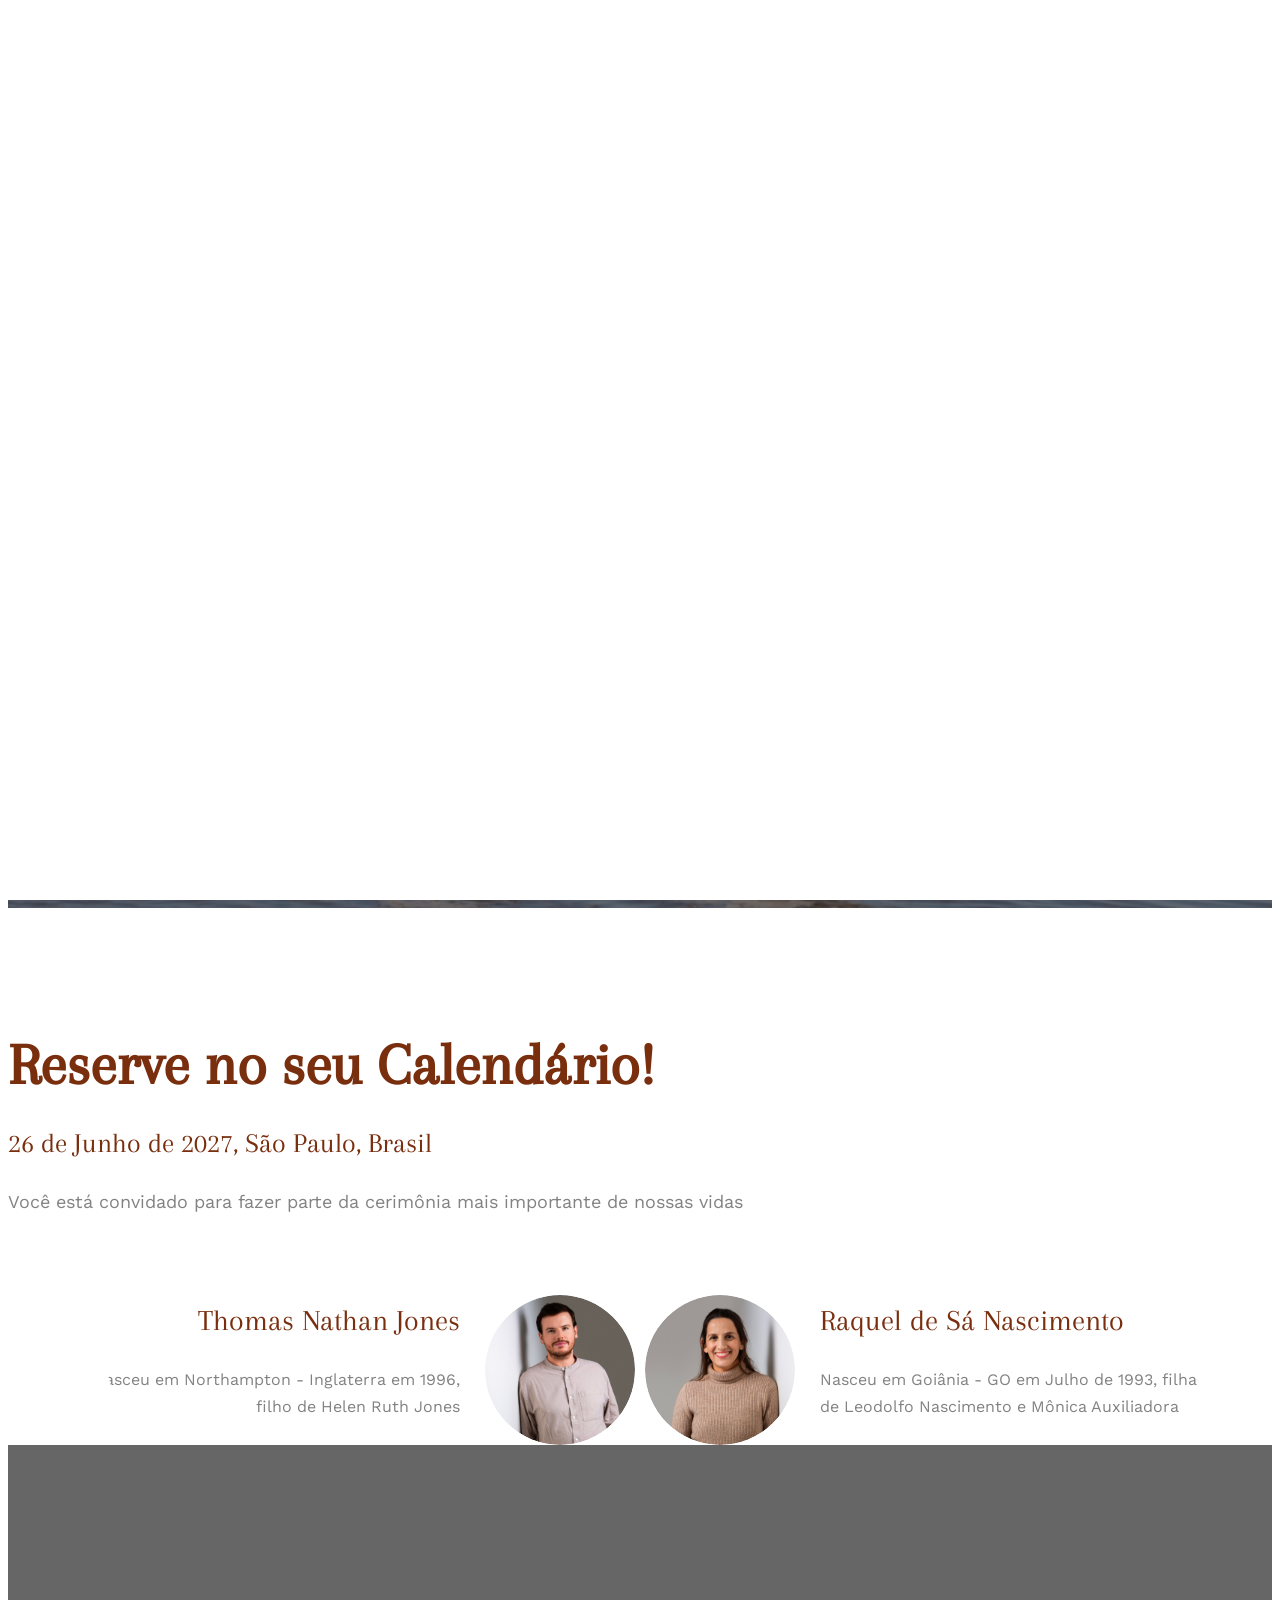
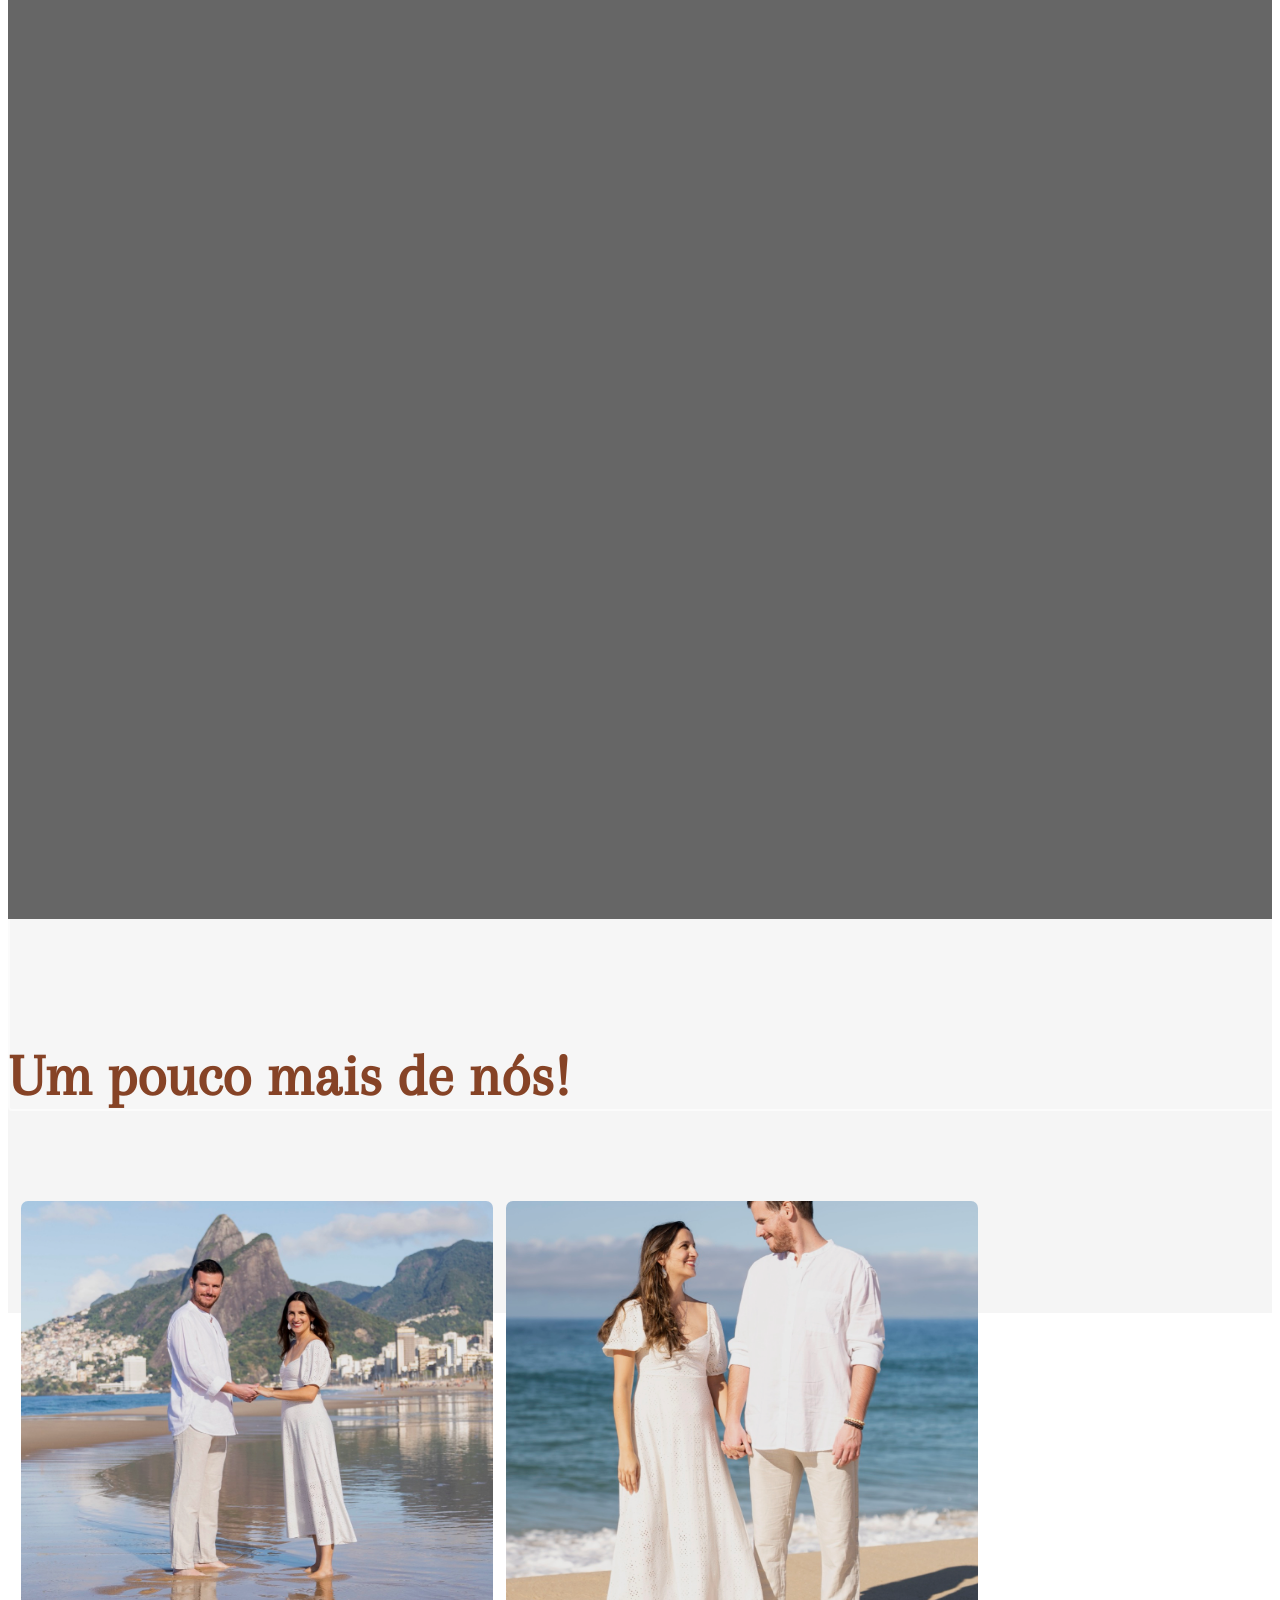
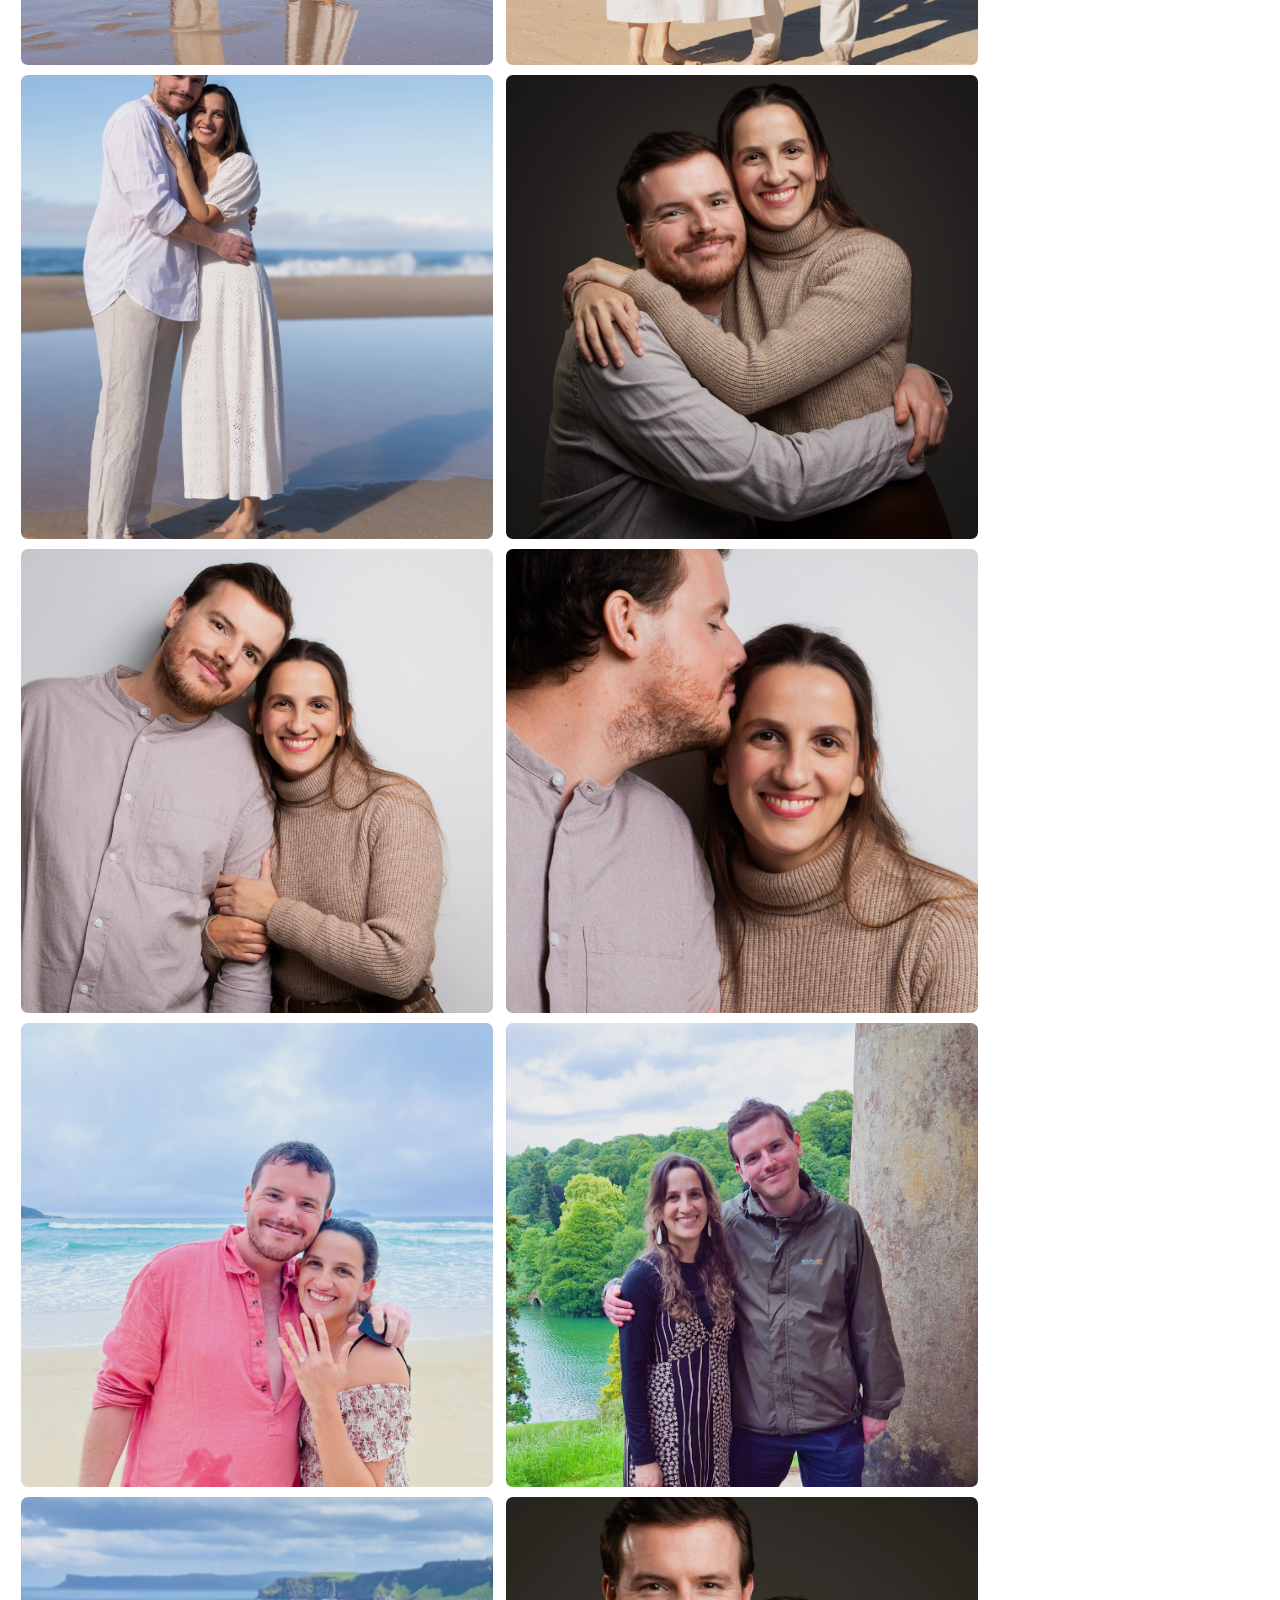
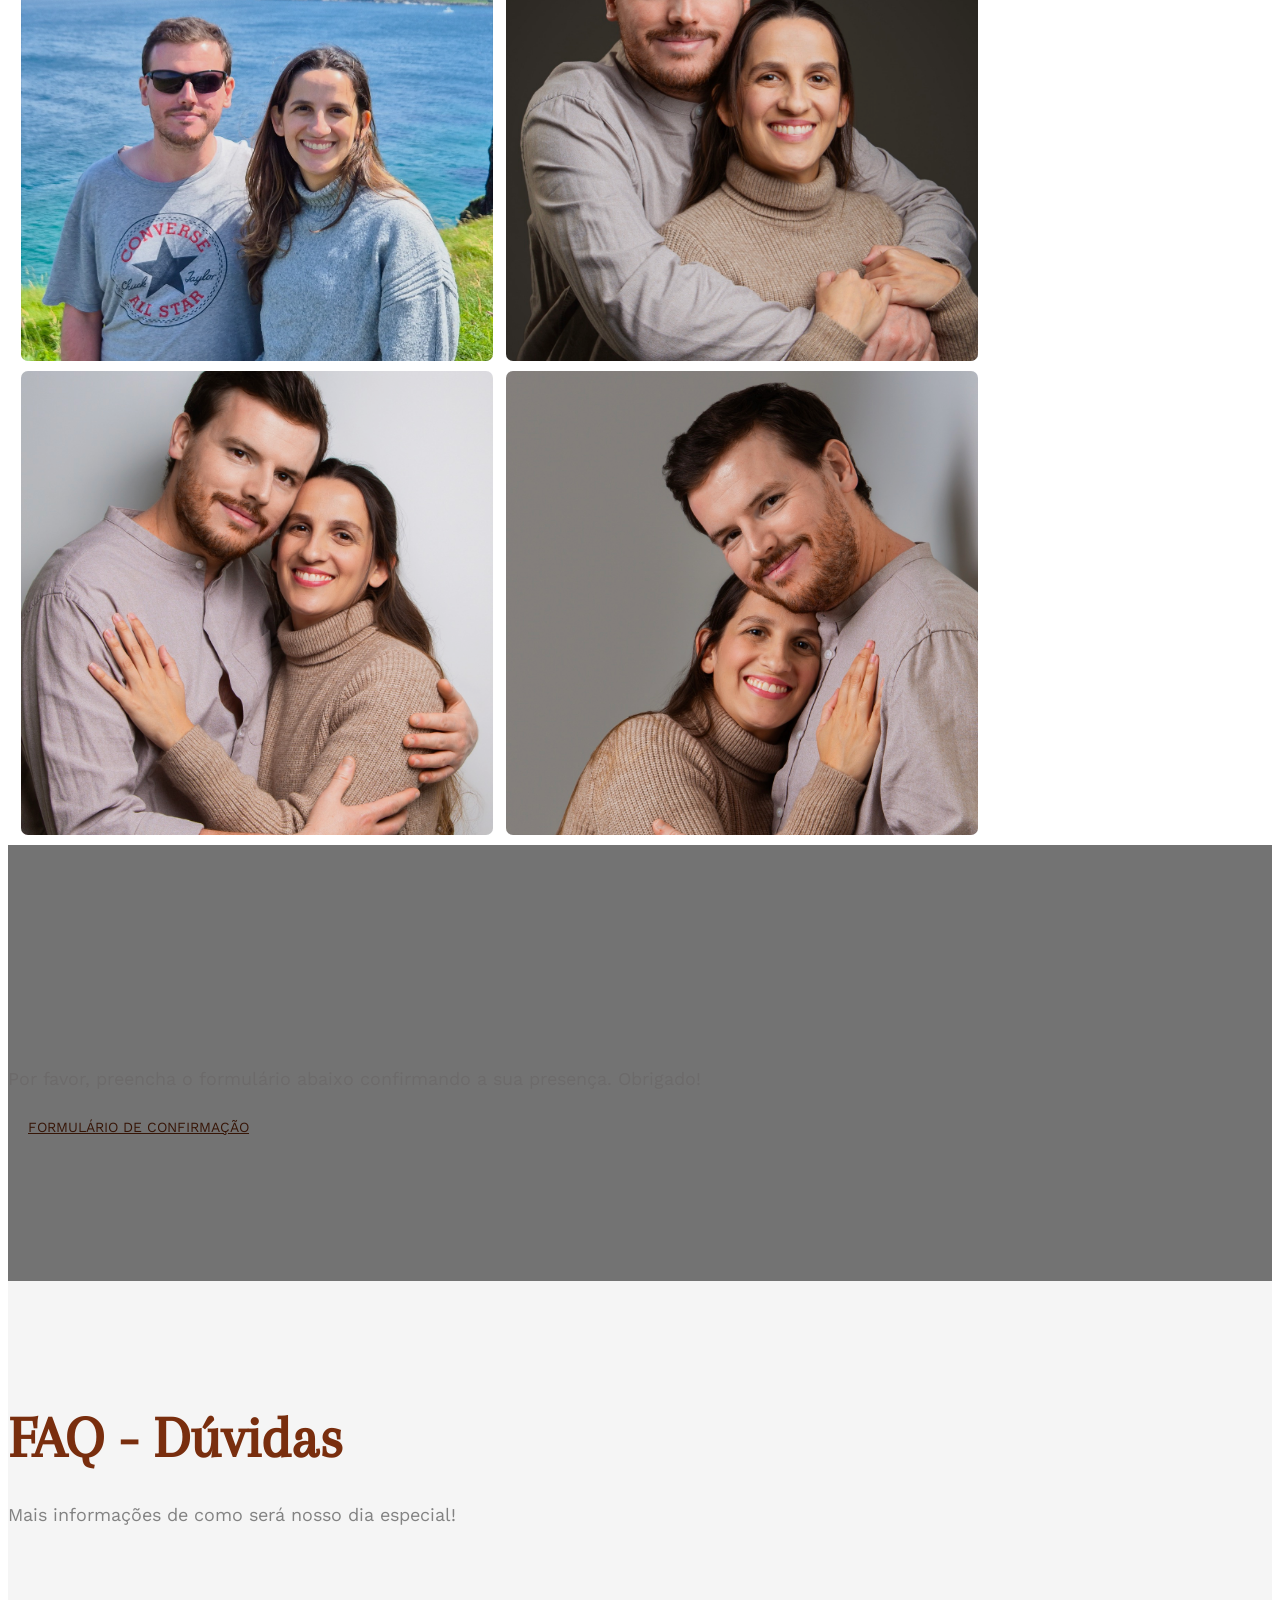
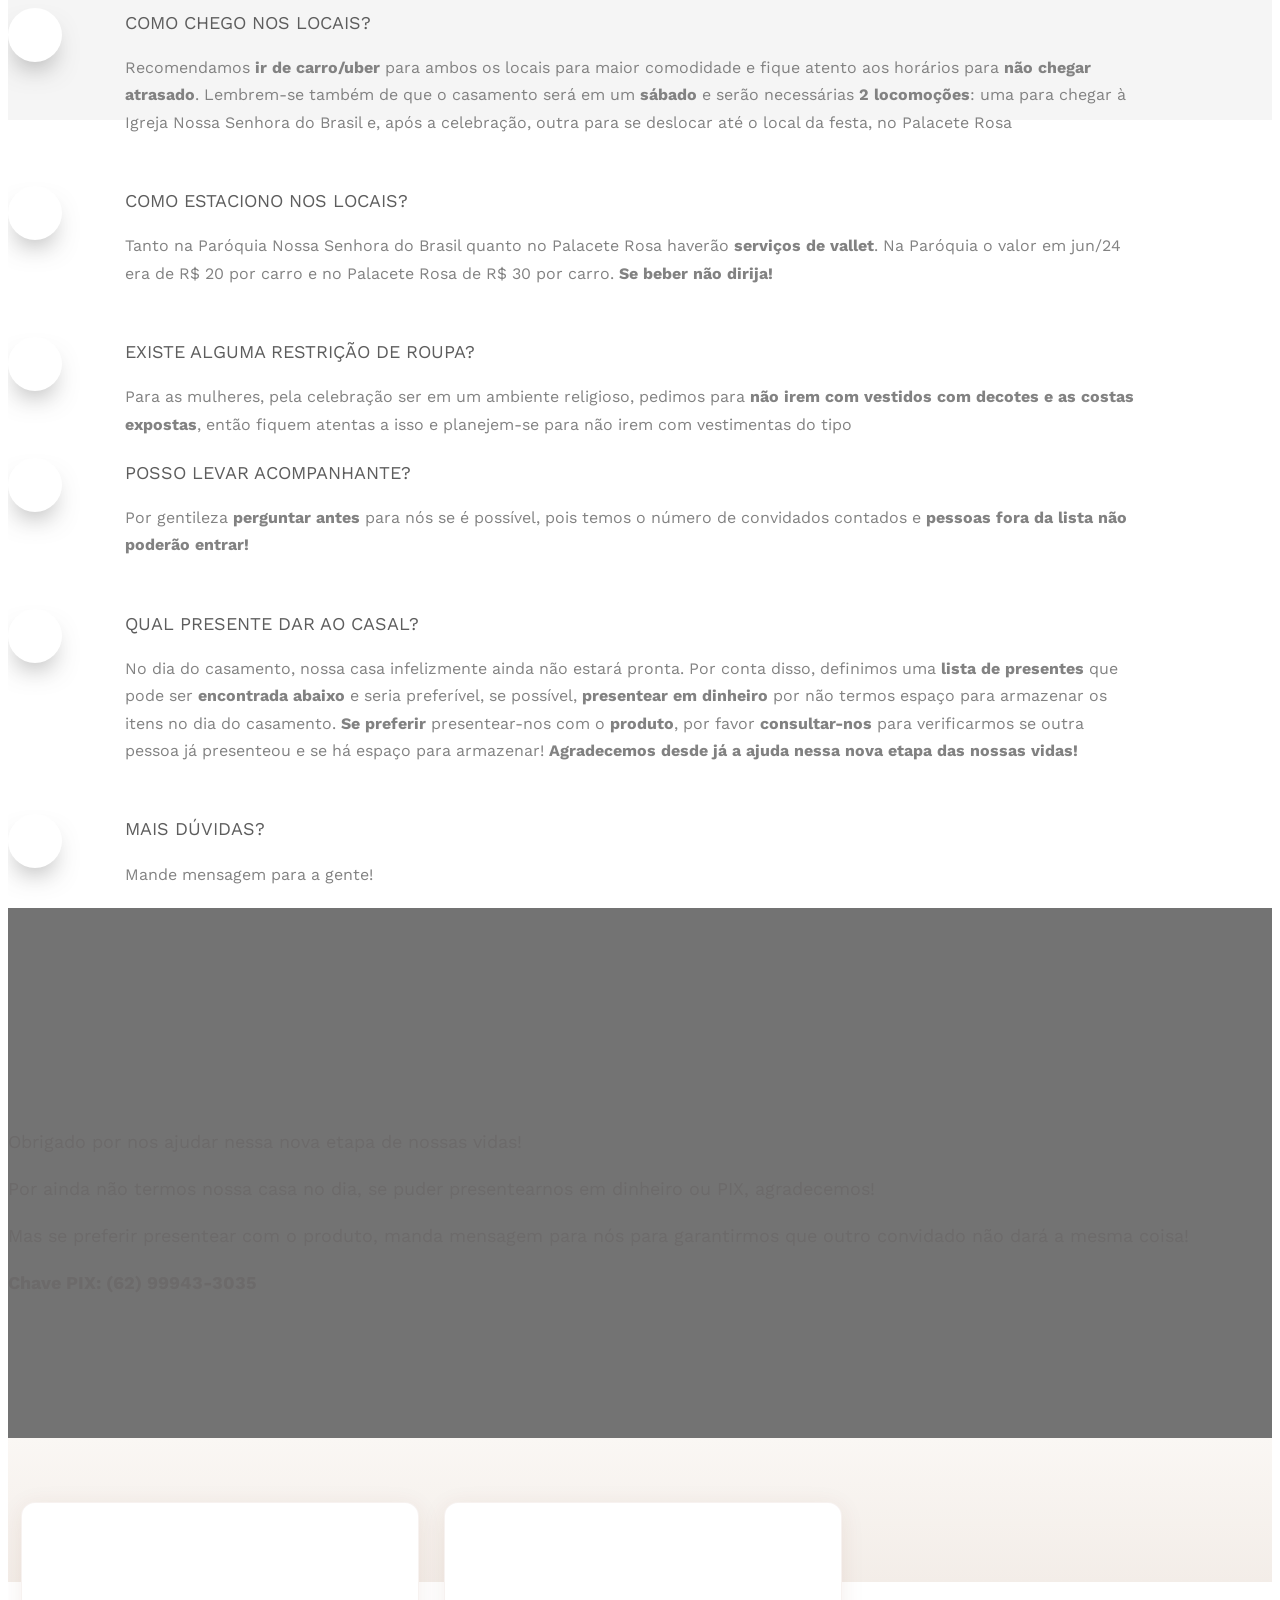
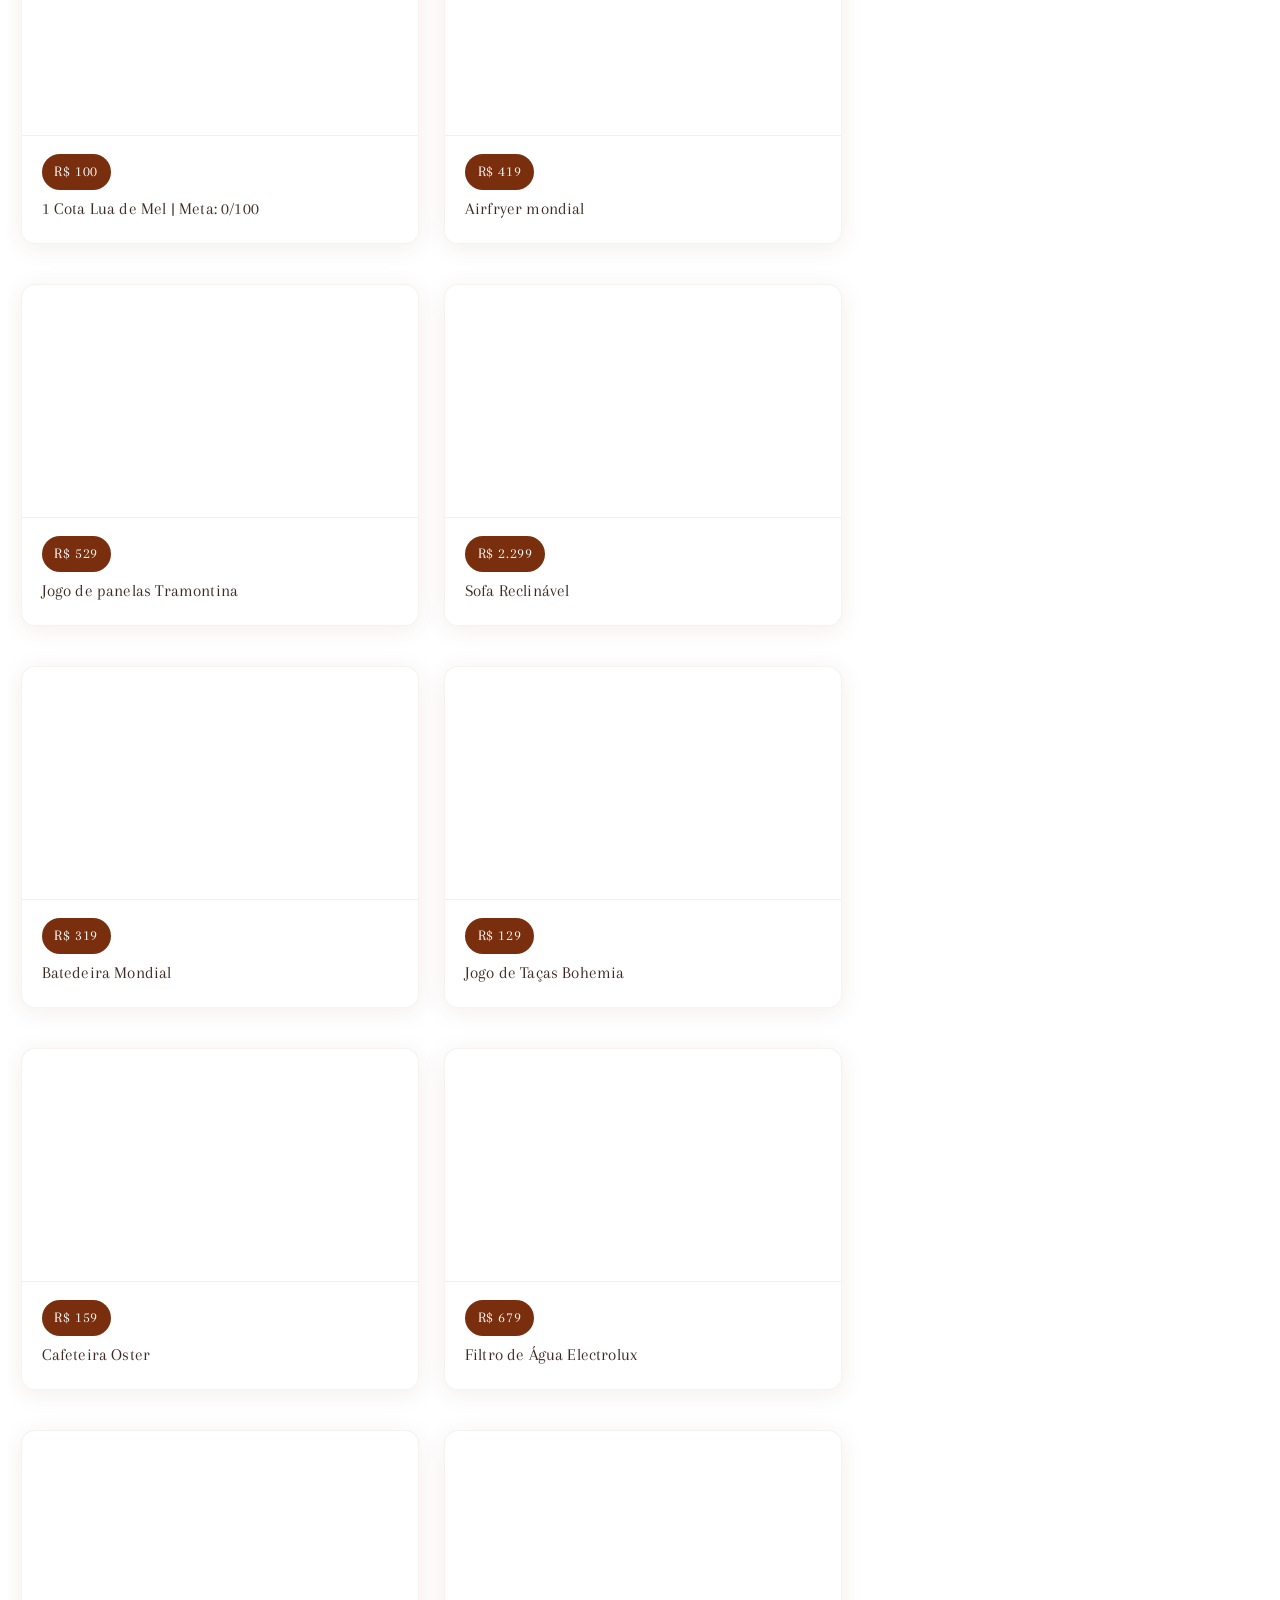
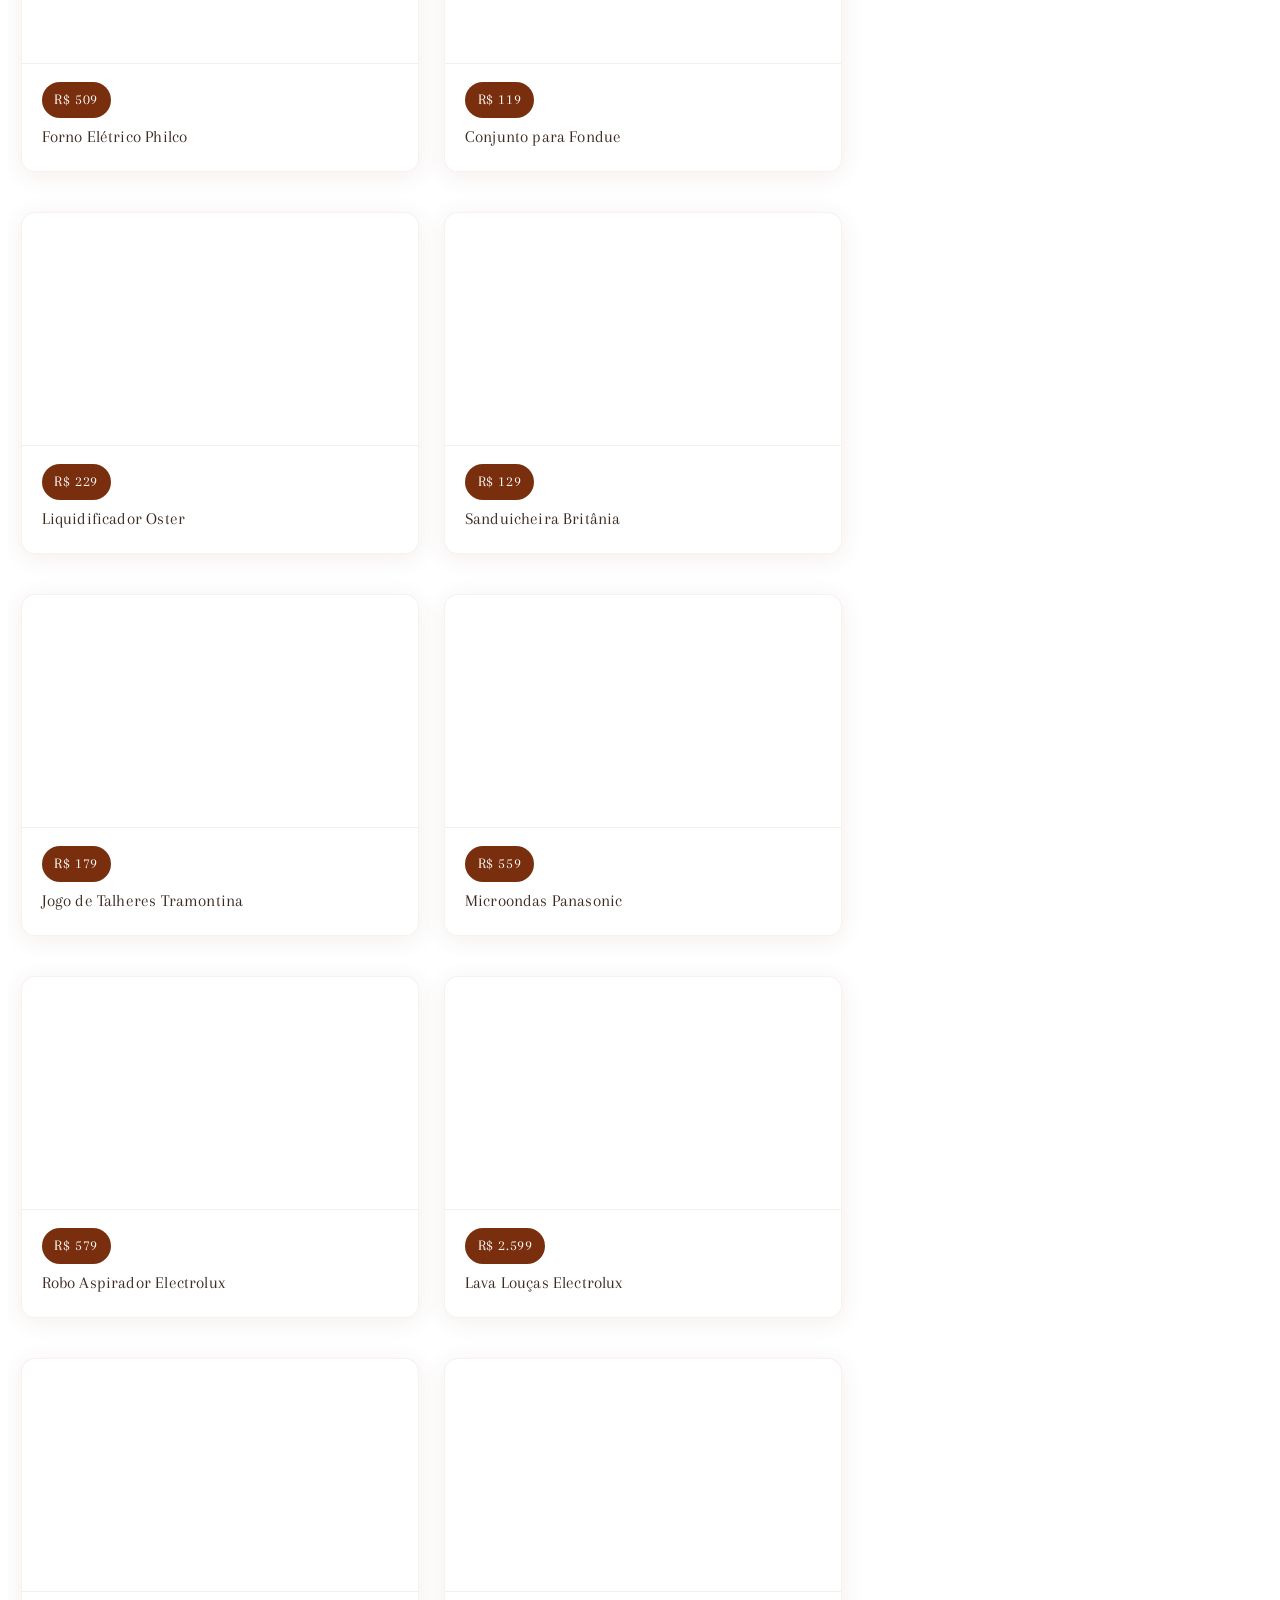
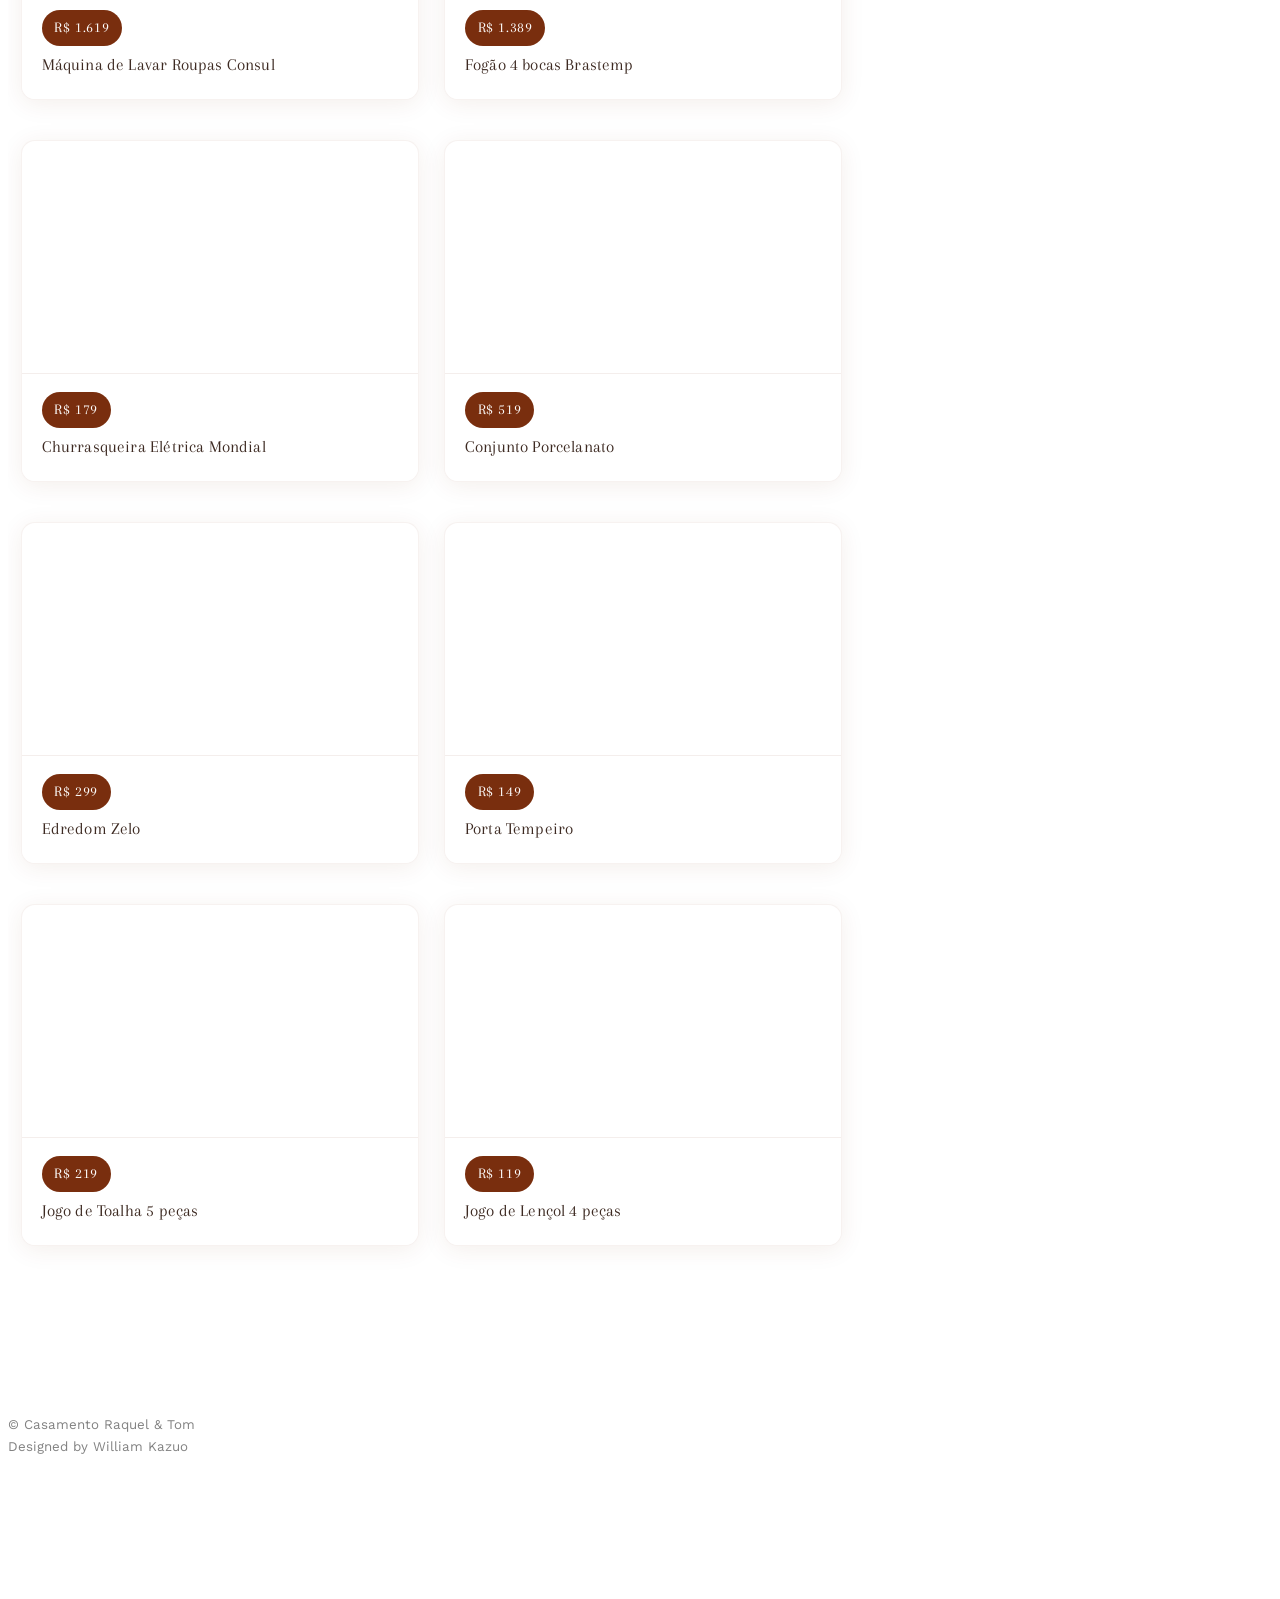
==== commit b71e3042: "Correct wedding date, Raquel birthday, and groom mother name. Wedding is June 26 2027 Saturday; Raqu" ====
--- a/index.html
+++ b/index.html
@@ -136,7 +136,7 @@
 			<div class="row">
 				<div class="col-md-8 col-md-offset-2 text-center fh5co-heading animate-box">
 					<h2>Reserve no seu Calendário!</h2>
-					<h3>26 de Julho de 2027, São Paulo, Brasil</h3>
+					<h3>26 de Junho de 2027, São Paulo, Brasil</h3>
 					<p>Você está convidado para fazer parte da cerimônia mais importante de nossas vidas</p>
 				</div>
 			</div>
@@ -147,7 +147,7 @@
 					</div>
 					<div class="desc-groom">
 						<h3>Thomas Nathan Jones</h3>
-						<p>Nasceu em Northampton - Inglaterra em 1996, filho de Ellen Jones</p>
+						<p>Nasceu em Northampton - Inglaterra em 1996, filho de Helen Ruth Jones</p>
 					</div>
 				</div>
 				<p class="heart text-center"><i class="icon-heart2"></i></p>
@@ -157,7 +157,7 @@
 					</div>
 					<div class="desc-bride">
 						<h3>Raquel de Sá Nascimento</h3>
-						<p>Nasceu em Goiânia - GO em Fevereiro de 1993, filha de Leodolfo Nascimento e Mônica Auxiliadora</p>
+						<p>Nasceu em Goiânia - GO em Julho de 1993, filha de Leodolfo Nascimento e Mônica Auxiliadora</p>
 					</div>
 				</div>
 			</div>
@@ -187,8 +187,8 @@
 									</div>
 									<div class="event-col">
 										<i class="icon-calendar"></i>
-										<span>Segunda 26</span>
-										<span>Julho, 2027</span>
+										<span>Sábado 26</span>
+										<span>Junho, 2027</span>
 									</div>
 									<p>Nossa Senhora do Brasil</p>
 									<iframe src="https://www.google.com/maps/embed?pb=!1m18!1m12!1m3!1d3656.9714851756394!2d-46.6751735882285!3d-23.569467578705954!2m3!1f0!2f0!3f0!3m2!1i1024!2i768!4f13.1!3m3!1m2!1s0x94ce577d17e29ce1%3A0xe2f8d3bf0f569d98!2sPar%C3%B3quia%20Nossa%20Senhora%20do%20Brasil!5e0!3m2!1spt-BR!2sbr!4v1696634106537!5m2!1spt-BR!2sbr" width="260" height="200" style="border:0;" allowfullscreen="" loading="lazy" referrerpolicy="no-referrer-when-downgrade"></iframe>
@@ -204,8 +204,8 @@
 									</div>
 									<div class="event-col">
 										<i class="icon-calendar"></i>
-										<span>Segunda 26</span>
-										<span>Julho, 2027</span>
+										<span>Sábado 26</span>
+										<span>Junho, 2027</span>
 									</div>
 									<p>Palacete Rosa</p>
 									<iframe src="https://www.google.com/maps/embed?pb=!1m18!1m12!1m3!1d1776.2448850126837!2d-46.60852168227799!3d-23.58332086242448!2m3!1f0!2f0!3f0!3m2!1i1024!2i768!4f13.1!3m3!1m2!1s0x94ce5bde209d637d%3A0xde8287103c374ade!2sPalacete%20Rosa!5e0!3m2!1spt-BR!2sbr!4v1696634275129!5m2!1spt-BR!2sbr" width="260" height="200" style="border:0;" allowfullscreen="" loading="lazy" referrerpolicy="no-referrer-when-downgrade"></iframe>
@@ -328,7 +328,7 @@
 						</span>
 						<div class="feature-copy">
 							<h3>Como chego nos locais?</h3>
-							<p>Recomendamos <strong>ir de carro/uber</strong> para ambos os locais para maior comodidade e fique atento aos horários para <strong>não chegar atrasado</strong>. Lembrem-se também de que o casamento será em uma <strong>segunda-feira</strong> e serão necessárias <strong>2 locomoções</strong>: uma para chegar à Igreja Nossa Senhora do Brasil e, após a celebração, outra para se deslocar até o local da festa, no Palacete Rosa</p>
+							<p>Recomendamos <strong>ir de carro/uber</strong> para ambos os locais para maior comodidade e fique atento aos horários para <strong>não chegar atrasado</strong>. Lembrem-se também de que o casamento será em um <strong>sábado</strong> e serão necessárias <strong>2 locomoções</strong>: uma para chegar à Igreja Nossa Senhora do Brasil e, após a celebração, outra para se deslocar até o local da festa, no Palacete Rosa</p>
 						</div>
 					</div>
 
@@ -692,7 +692,7 @@
     var today = new Date();
 
     // Definindo a data de destino (26 de julho de 2027)
-    var targetDate = new Date('July 26, 2027 16:30:00');
+    var targetDate = new Date('June 26, 2027 16:30:00');
 
     // Calculando a diferença em milissegundos entre as datas
     var timeDifference = targetDate.getTime() - today.getTime();
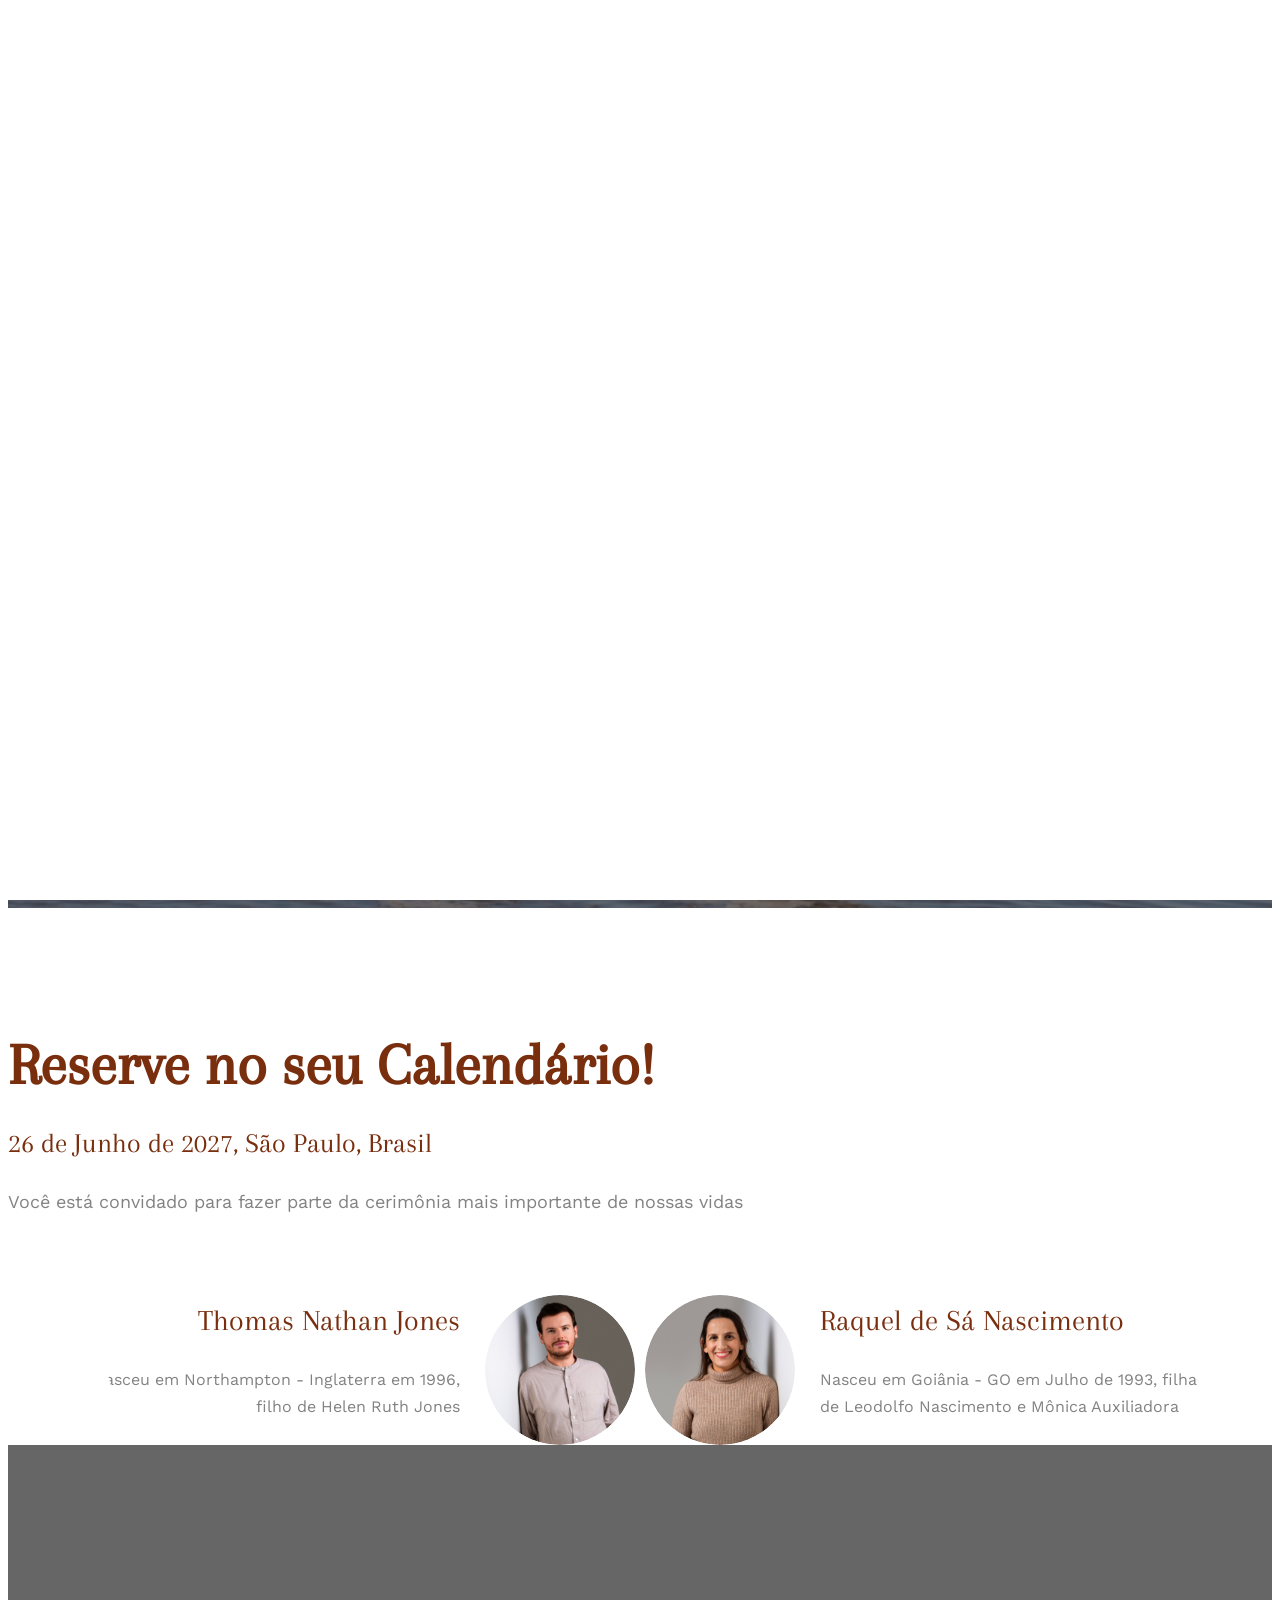
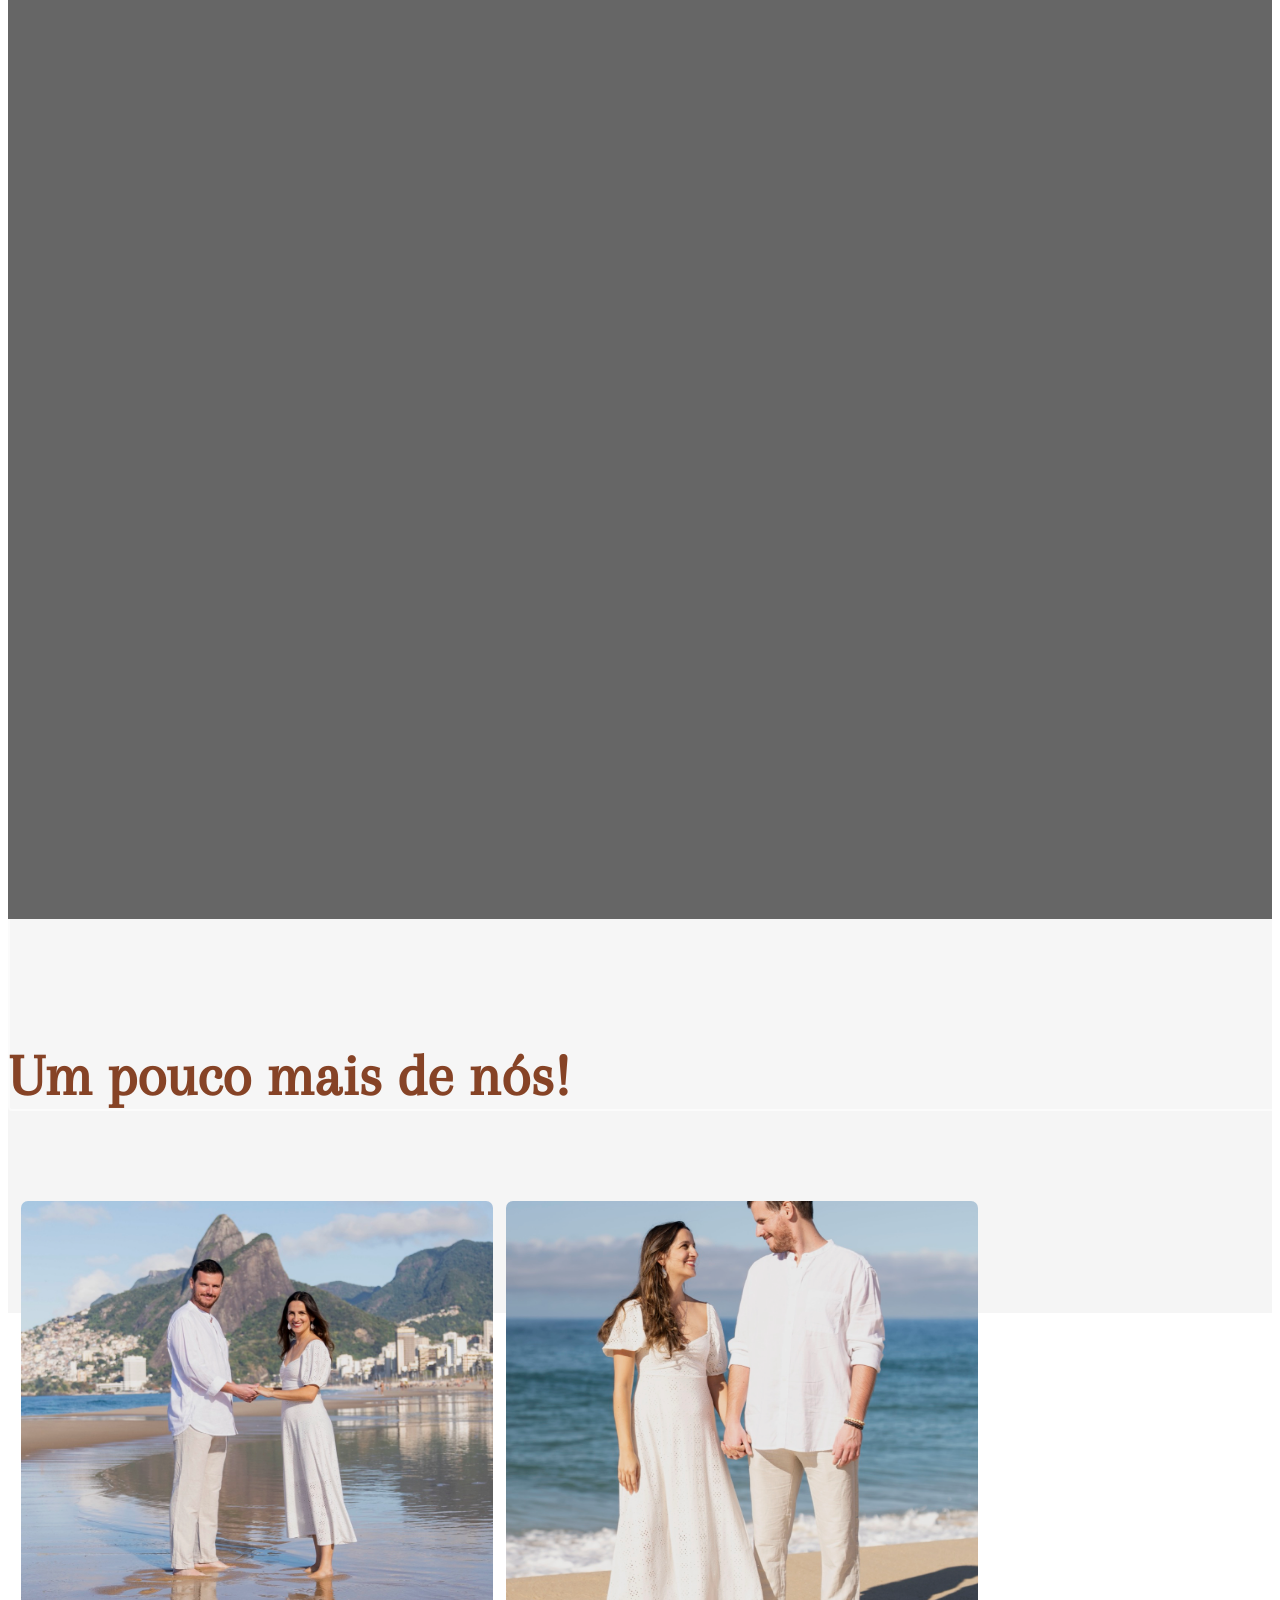
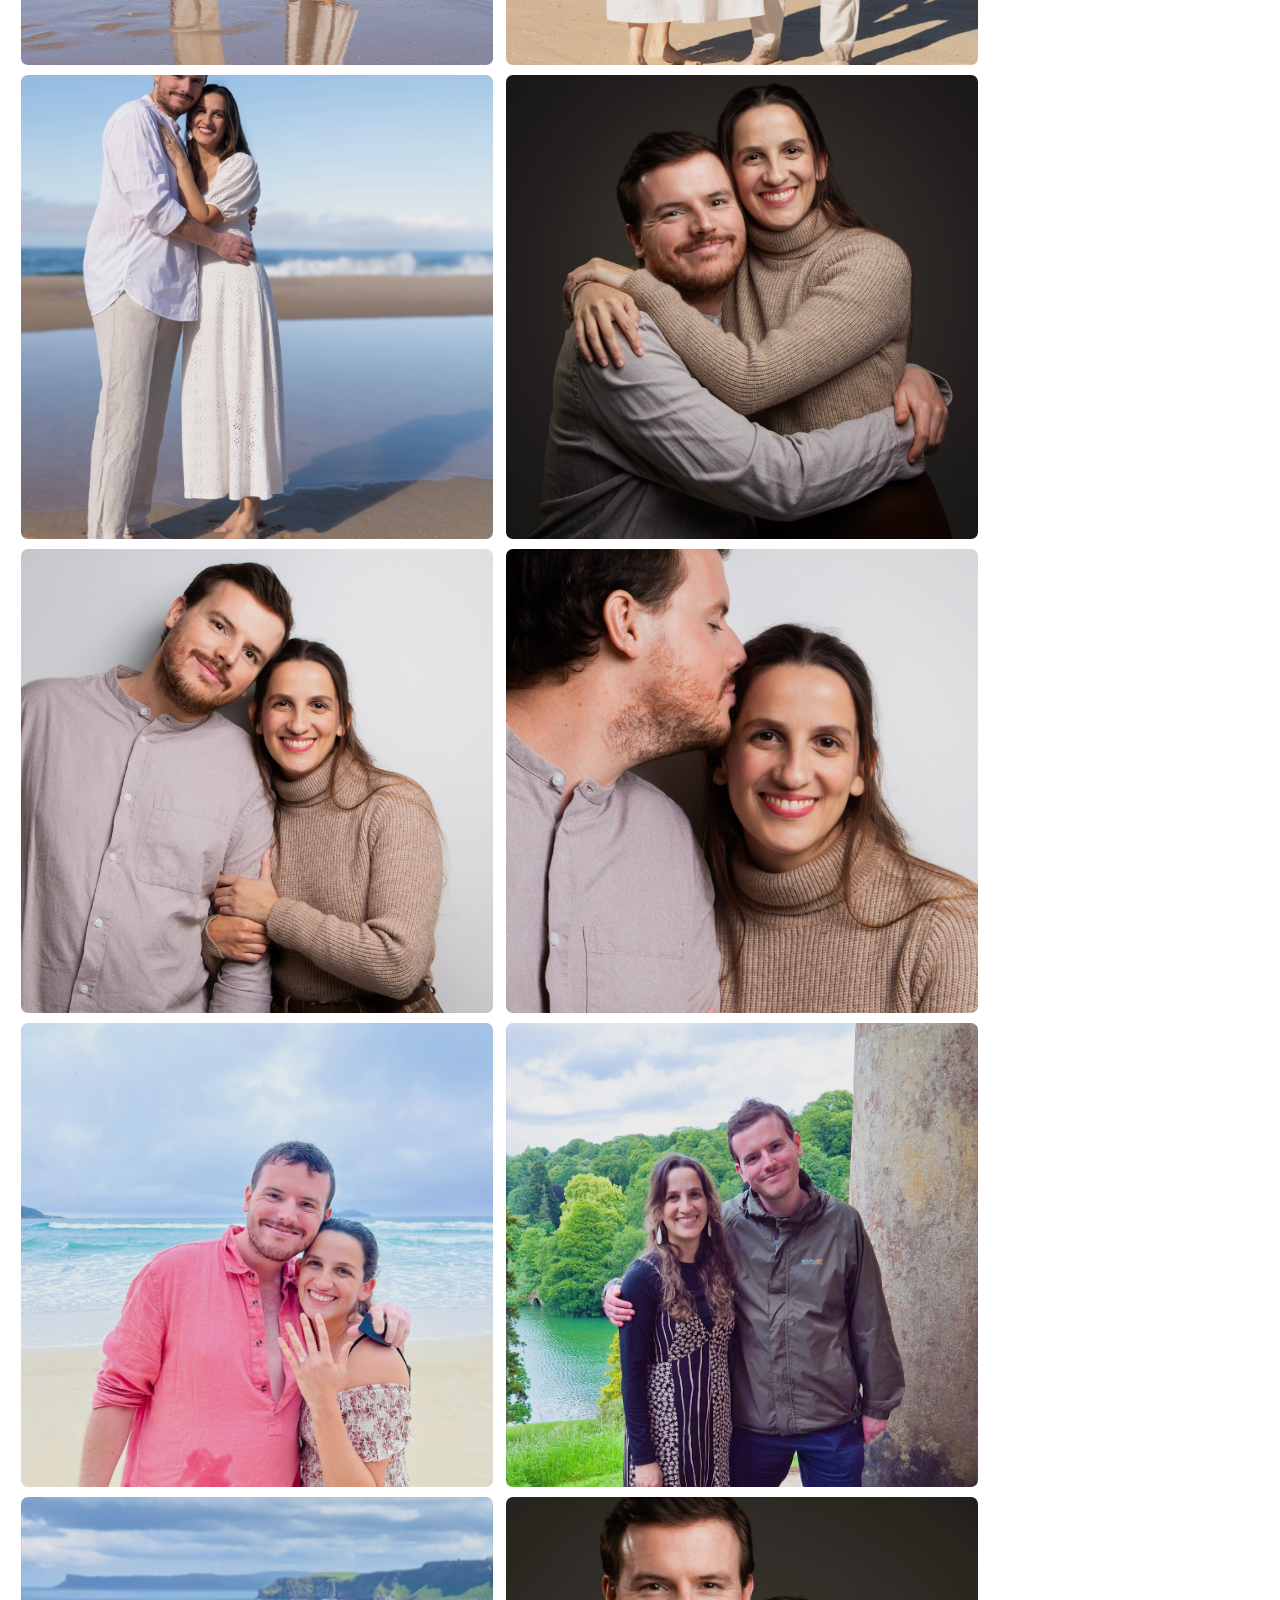
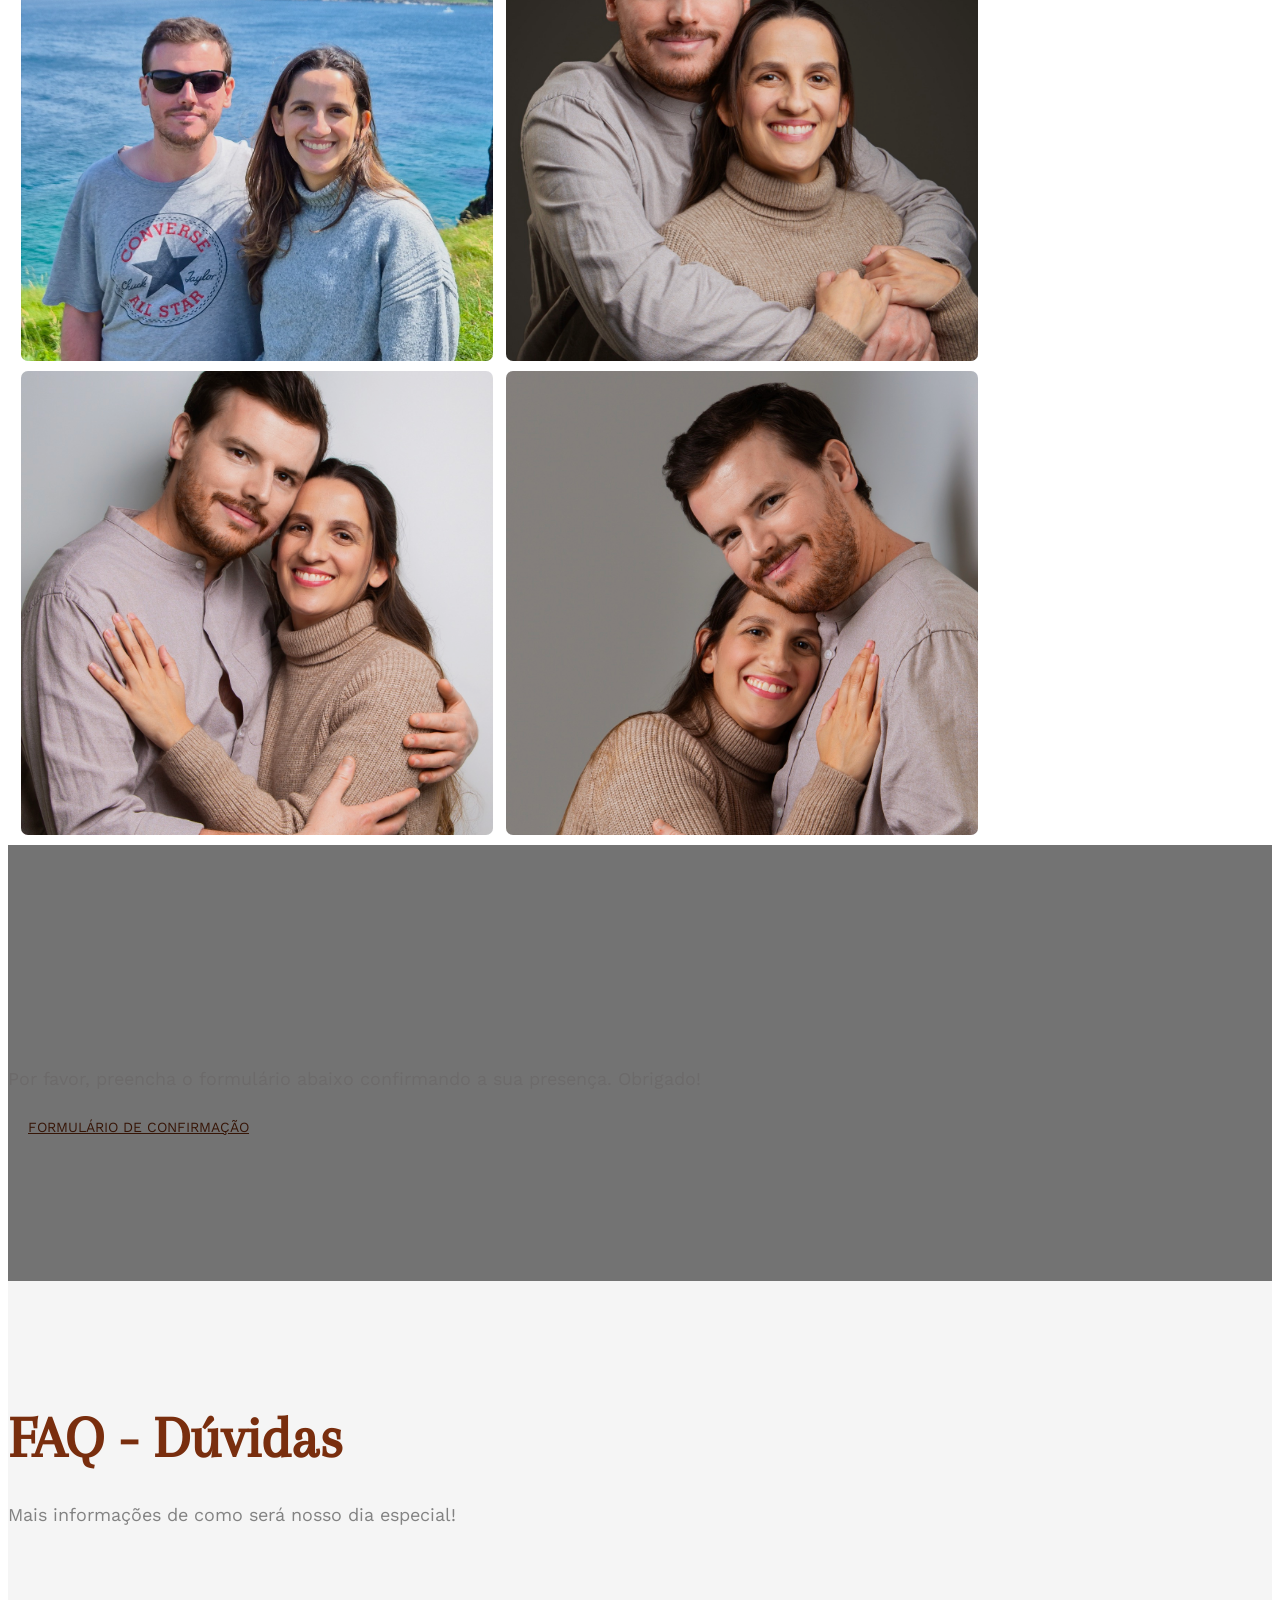
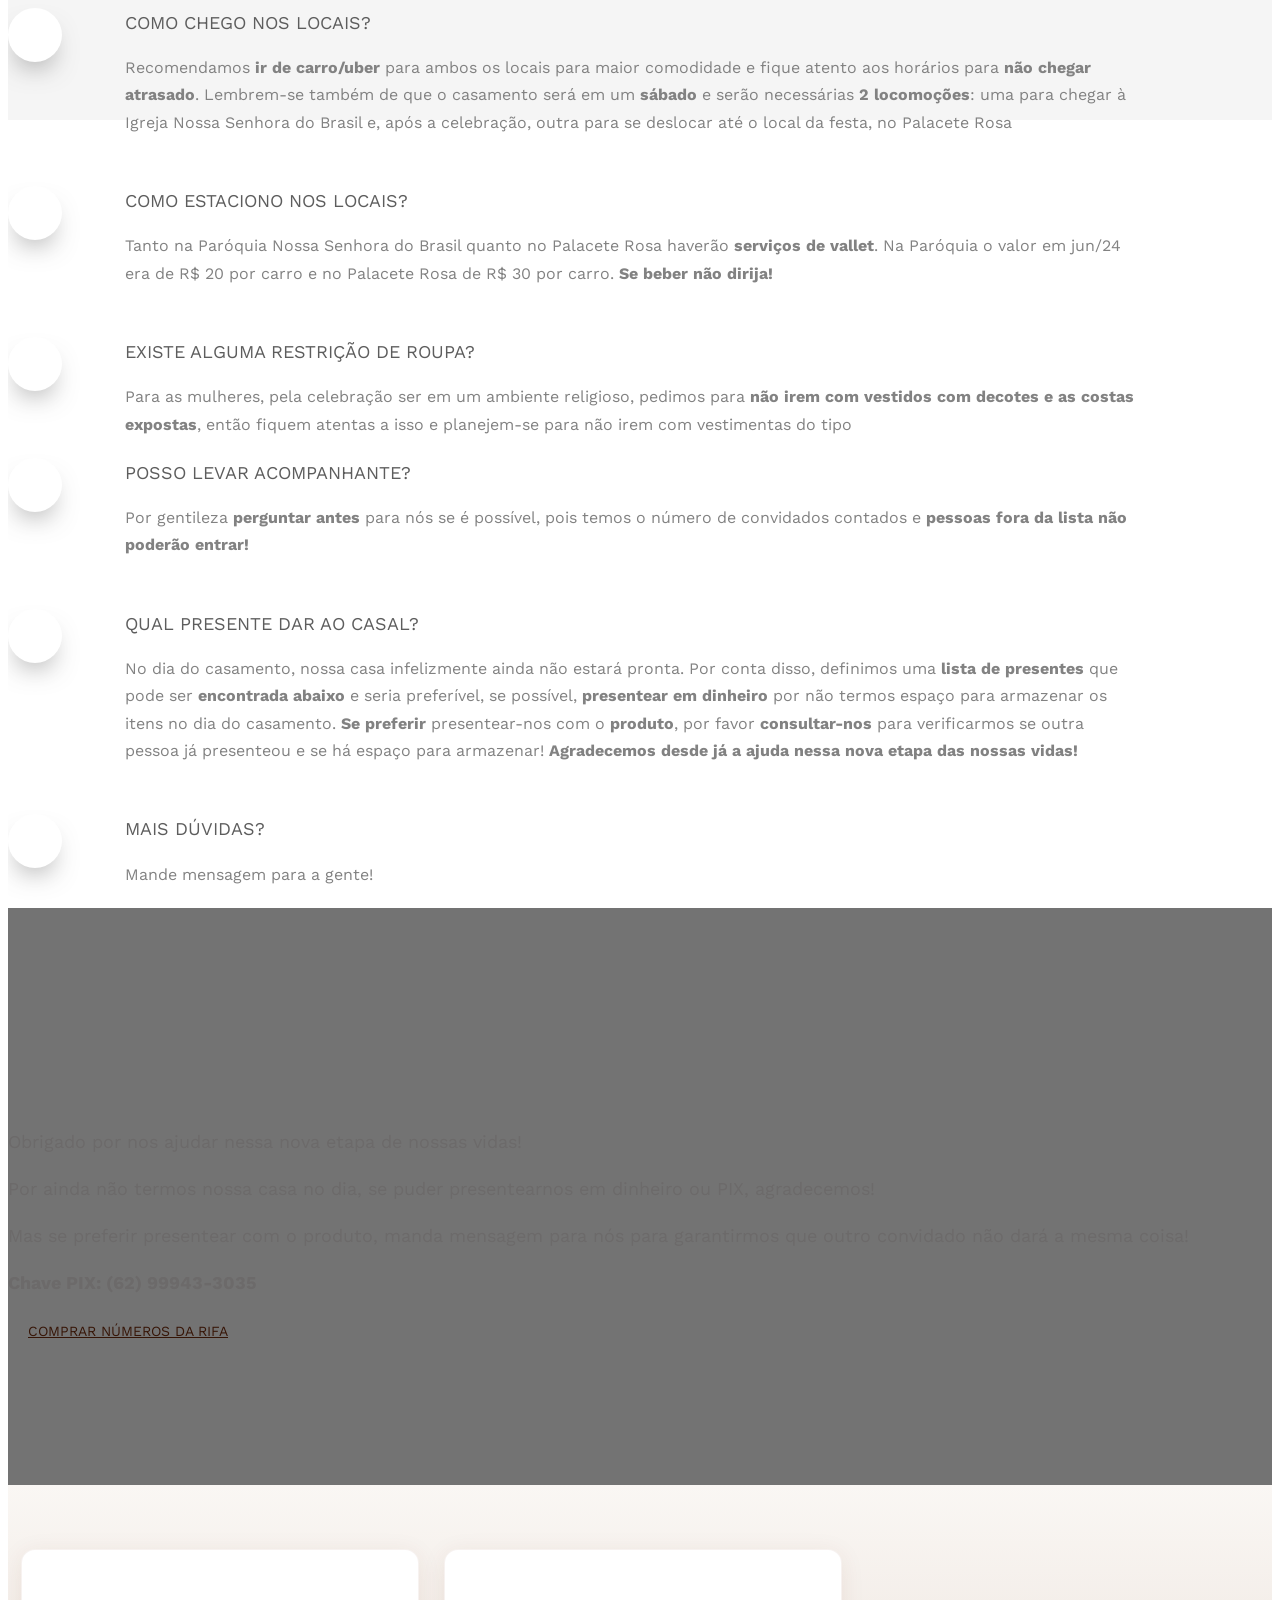
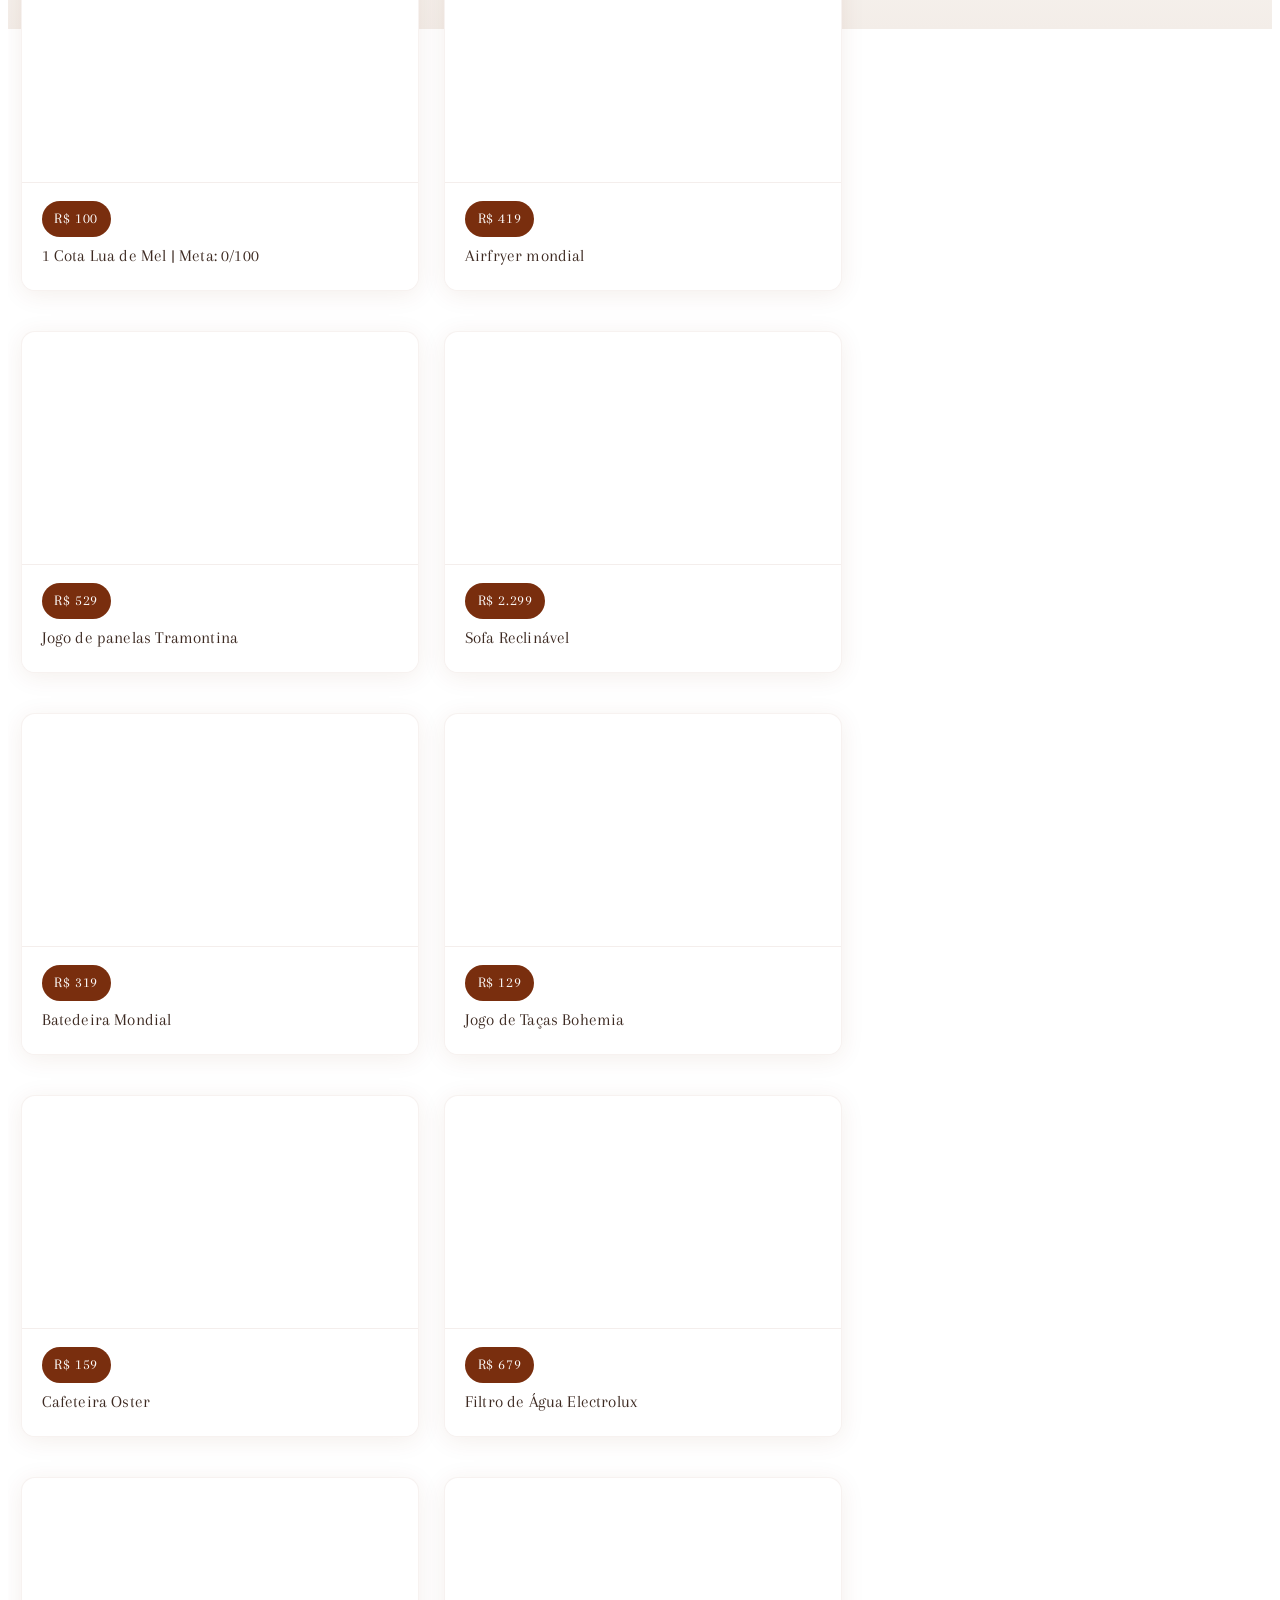
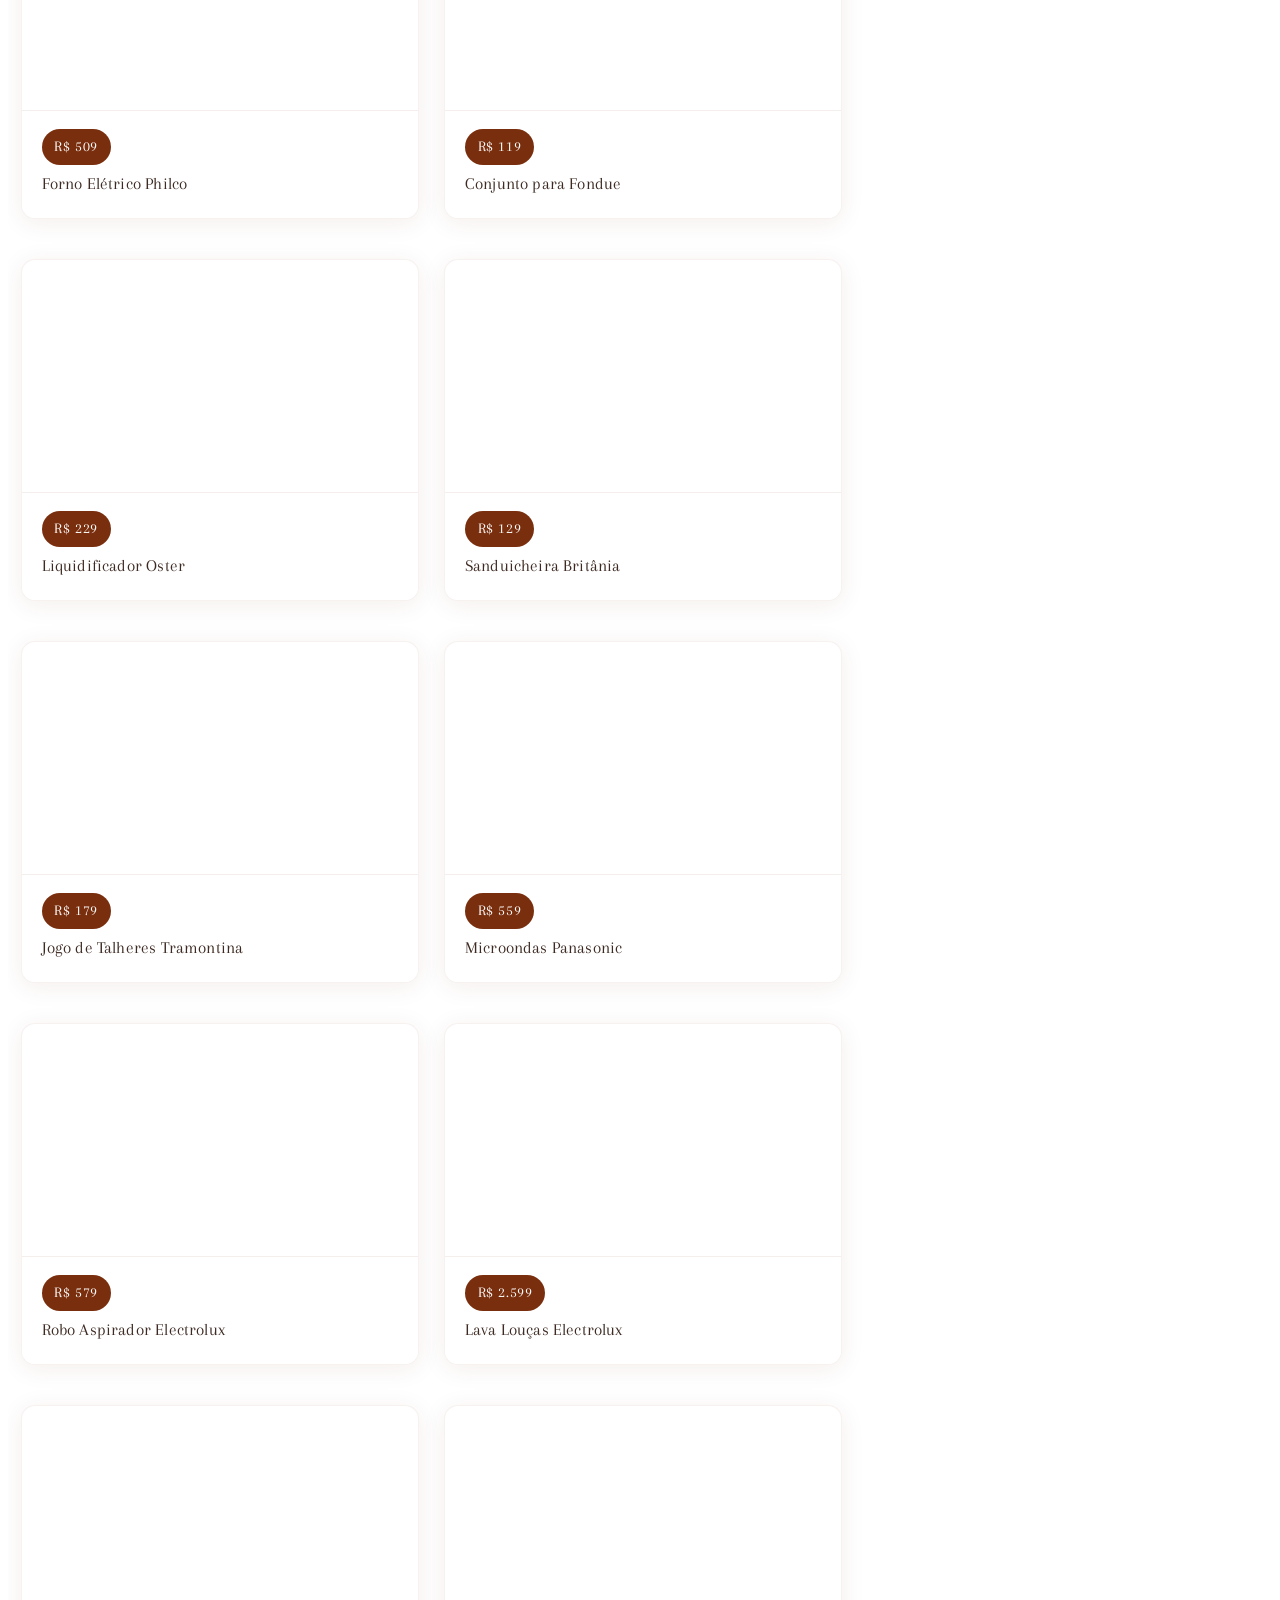
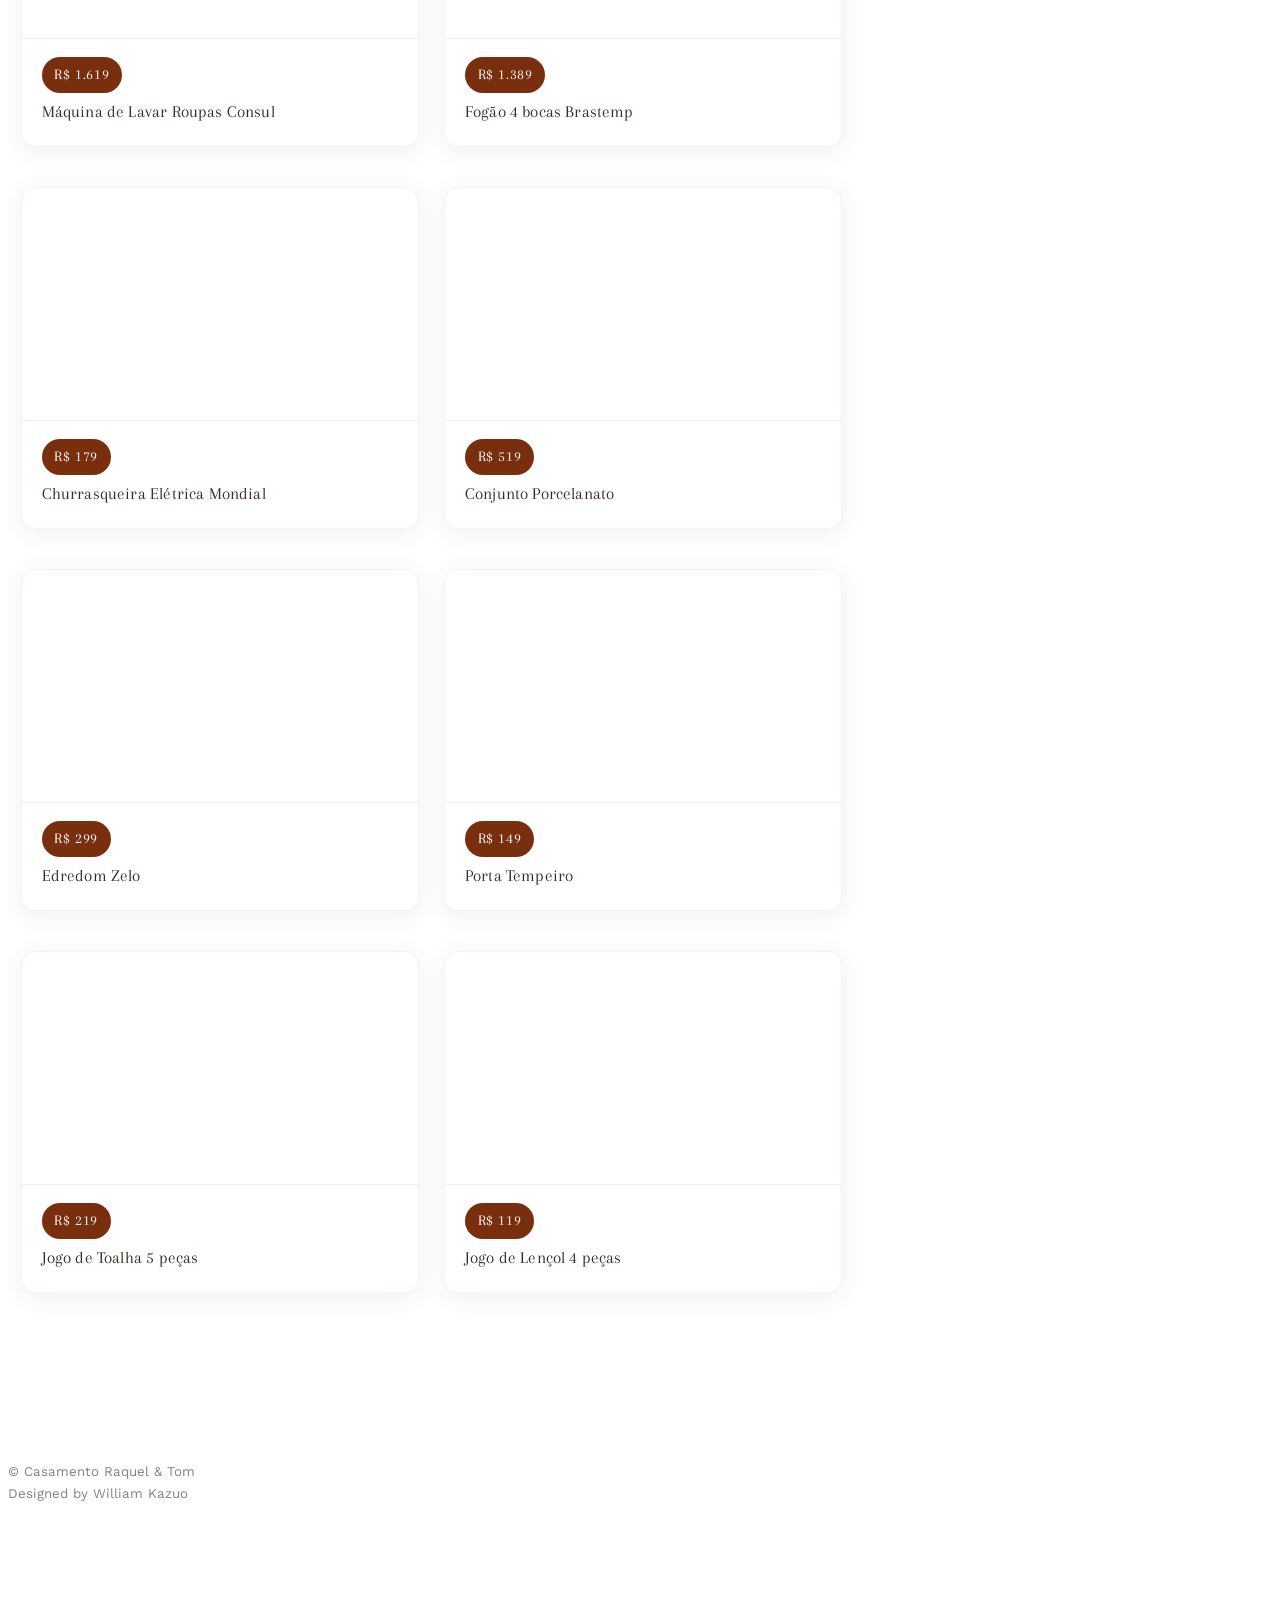
==== commit b86b5ebe: "Add raffle pages with PIX QR and Google Sheets backend. Guests pick a name and quantity at R$20 each" ====
--- a/index.html
+++ b/index.html
@@ -403,6 +403,7 @@
 					<p>Por ainda não termos nossa casa no dia, se puder presentearnos em dinheiro ou PIX, agradecemos!</p>
 					<p>Mas se preferir presentear com o produto, manda mensagem para nós para garantirmos que outro convidado não dará a mesma coisa!</p> 
 					<p> <strong> Chave PIX: (62) 99943-3035</strong></p>
+					<p><a href="rifa.html" class="btn btn-primary">Comprar números da rifa</a></p>
 				</div>
 			</div>
 		</div>
@@ -691,7 +692,7 @@
     // Obtendo a data de hoje
     var today = new Date();
 
-    // Definindo a data de destino (26 de julho de 2027)
+    // Definindo a data de destino (26 de junho de 2027)
     var targetDate = new Date('June 26, 2027 16:30:00');
 
     // Calculando a diferença em milissegundos entre as datas
